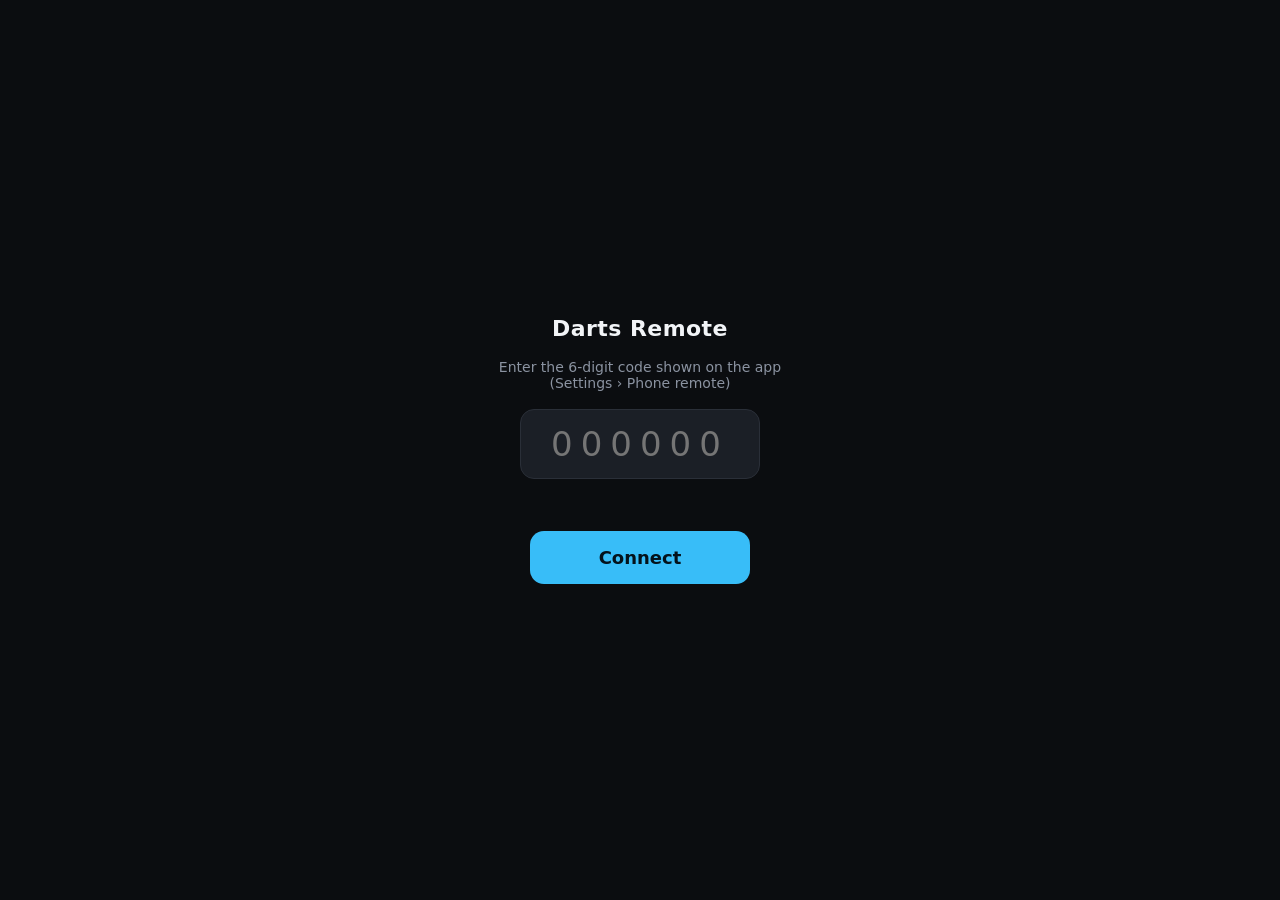
==== docs/en.html @ 5ddb706e "Publish phone page: a seat can be taken over the relay, and bots are not seats" ====
<!doctype html>
<html lang="en">
<head>
<meta charset="utf-8">
<meta name="viewport" content="width=device-width, initial-scale=1, maximum-scale=1, user-scalable=no, viewport-fit=cover">
<meta name="theme-color" content="#0b0d10">
<meta name="apple-mobile-web-app-capable" content="yes">
<meta name="apple-mobile-web-app-status-bar-style" content="black-translucent">
<link rel="manifest" href="manifest.webmanifest">
<title>Darts Remote</title>
<style>
  :root { --bg:#0b0d10; --panel:#14171c; --panel2:#1b1f26; --line:#2a2f38; --txt:#f2f4f7; --dim:#8b93a1; --green:#22c55e; --gold:#eab308; --red:#ef4444; --accent:#38bdf8; }
  * { box-sizing:border-box; -webkit-tap-highlight-color:transparent; }
  html,body { margin:0; height:100%; background:var(--bg); color:var(--txt); font-family:system-ui,-apple-system,Segoe UI,Roboto,sans-serif; overscroll-behavior:none; }
  body { display:flex; flex-direction:column; padding:env(safe-area-inset-top) env(safe-area-inset-right) 0 env(safe-area-inset-left); height:100vh; }
  button { font-family:inherit; color:var(--txt); border:none; cursor:pointer; }
  .hidden { display:none !important; }
  input, textarea { font-family:inherit; }

  /* Pairing gate */
  #pair { flex:1; display:flex; flex-direction:column; align-items:center; justify-content:center; gap:18px; padding:24px; }
  #pair h1 { font-size:22px; margin:0; letter-spacing:.02em; }
  #pair p { color:var(--dim); margin:0; text-align:center; font-size:14px; }
  #code { width:240px; text-align:center; font-size:34px; letter-spacing:8px; padding:14px 0; border-radius:14px; background:var(--panel2); border:1px solid var(--line); color:var(--txt); }
  #pairBtn { width:220px; padding:16px; border-radius:14px; background:var(--accent); color:#04121b; font-size:18px; font-weight:700; }
  #pairErr { color:var(--red); font-size:13px; min-height:16px; }

  /* App shell */
  #app { flex:1; display:flex; flex-direction:column; min-height:0; }
  #status { display:flex; align-items:center; gap:8px; font-size:11px; color:var(--dim); text-transform:uppercase; letter-spacing:.14em; padding:8px 14px; border-bottom:1px solid var(--line); }
  /* #200: quick full-screen toggle (hides the phone browser's chrome). Works where the
     browser allows Fullscreen API — Android Chrome does; on iOS Safari it no-ops, and the
     "Add to Home screen" PWA install (manifest already standalone) is the full-screen route. */
  #fsBtn { background:transparent; border:none; color:var(--dim); font-size:17px; line-height:1; padding:2px 6px; border-radius:6px; cursor:pointer; }
  #fsBtn:active { background:var(--panel2); }
  /* Somebody else changed the set-up. Sits under the status bar, out of the way of the
     pad, and takes itself down — nothing here is worth a tap to dismiss. */
  #notice { margin:0 14px 8px; padding:9px 12px; border-radius:11px; background:var(--panel2);
            border:1px solid var(--line); color:var(--gold); font-size:13px; font-weight:600;
            opacity:0; transition:opacity .18s; pointer-events:none; }
  #notice.on { opacity:1; }
  #dot { width:8px; height:8px; border-radius:50%; background:var(--red); flex:0 0 auto; }
  #dot.on { background:var(--green); }
  #views { flex:1; min-height:0; position:relative; }
  .view { position:absolute; inset:0; display:none; flex-direction:column; overflow-y:auto; -webkit-overflow-scrolling:touch; }
  .view.on { display:flex; }

  /* Score view */
  #board { padding:10px 14px 6px; }
  .who { display:flex; align-items:baseline; justify-content:space-between; gap:10px; }
  .who .name { font-size:24px; font-weight:800; }
  .who .score { font-size:34px; font-weight:800; color:var(--gold); font-variant-numeric:tabular-nums; }
  #darts { display:flex; gap:6px; margin-top:8px; min-height:30px; }
  .chip { flex:1; text-align:center; padding:5px 0; border-radius:9px; background:var(--panel2); border:1px solid var(--line); font-size:14px; font-weight:700; color:var(--dim); }
  .chip.filled { color:var(--txt); border-color:var(--accent); }
  #others { display:flex; flex-wrap:wrap; gap:6px; margin-top:8px; }
  .other { font-size:12px; color:var(--dim); background:var(--panel2); border:1px solid var(--line); border-radius:8px; padding:3px 8px; }
  /* THUMB ZONE. Measured at 375x812 with a game running: the pad had 628px of
     room, used 38-492, and left ~270px of the bottom of the screen empty — the
     exact part a thumb rests on. Every dart meant reaching UP into the top
     third. justify-content:flex-end drops the whole pad onto the bottom edge.

     The three rows are then ordered by how often each is pressed in a visit,
     nearest the thumb last: numbers 3x, multiplier 1-2x, undo/miss/bull rarely.
     The multiplier stays ABOVE the numbers deliberately — it is modal and
     resets after every dart, so it has to be visible before you act on it, and
     giving it the best reach would have cost the control pressed three times
     as often. Done with the CSS order property rather than by moving the markup,
     so the DOM order screen readers and the existing tests rely on is untouched.
     (No backticks in this comment — the whole page is a template literal.) */
  #pad { flex:1; display:flex; flex-direction:column; gap:8px; padding:10px 12px 12px; min-height:0; justify-content:flex-end; }
  /* Seated, but not this phone's turn: the server rejects these taps, so do not invite them. An
     unseated phone is never dimmed — it is the shared wall pad. (AUDIT-V22 #3) */
  #pad.notmine { opacity:.35; pointer-events:none; }
  #mult { display:grid; grid-template-columns:repeat(3,1fr); gap:8px; order:2; }
  #mult button { padding:14px 0; border-radius:12px; background:var(--panel2); border:1px solid var(--line); font-size:15px; font-weight:800; letter-spacing:.05em; }
  /* #175: match the in-app dartpad — double = red, treble = green, single = neutral */
  #mult button.sel { color:#0b0d10; }
  #mult button[data-m="1"].sel { background:var(--panel2); color:var(--txt); border-color:var(--dim); }
  #mult button[data-m="2"].sel { background:var(--red); border-color:var(--red); }
  #mult button[data-m="3"].sel { background:var(--green); border-color:var(--green); }
  /* #185 + #201: the grid used to be flex:1, so it stretched to fill the phone. The keys
     first grew huge (#171's percentage never held), then — once the height was capped —
     sat far apart with big gaps (#185's leftover space). Fix both at the root: fixed 52px
     rows packed to the TOP, so the buttons are a comfortable tap size AND sit close
     together, with no stretching and nothing to scroll. */
  #nums { display:grid; grid-template-columns:repeat(5,1fr); grid-auto-rows:52px; gap:7px; align-content:end; order:3; }
  #nums button { border-radius:12px; background:var(--panel); border:1px solid var(--line); font-size:20px; font-weight:700; height:100%; }
  #nums[data-mult="2"] button { border-color:var(--red); }   /* #175: number outlines recolour to the active multiplier */
  #nums[data-mult="3"] button { border-color:var(--green); }
  #nums button:active { background:var(--panel2); }
  #extra { display:grid; grid-template-columns:repeat(3,1fr); gap:8px; order:1; }
  #extra button { padding:16px 0; border-radius:12px; font-size:16px; font-weight:800; }
  #bull { background:var(--panel); border:1px solid var(--line); }
  #miss { background:var(--panel); border:1px solid var(--line); color:var(--dim); }
  #undo { background:#3a2020; border:1px solid var(--red); color:#fca5a5; }
  /* camera-board control — secondary to scoring, so muted + smaller, under the pad */
  #boardctl { border-top:1px solid var(--line); margin-top:2px; padding-top:10px; }
  #boardctl-title { color:var(--dim); font-size:10px; text-transform:uppercase; letter-spacing:.14em; margin-bottom:6px; text-align:center; }
  #boardctl-row { display:grid; grid-template-columns:repeat(2,1fr); gap:6px; }
  #boardctl .bctl { padding:12px 0; border-radius:10px; background:var(--panel2); border:1px solid var(--line); color:var(--txt); font-size:13px; font-weight:700; text-transform:uppercase; letter-spacing:.03em; }
  #boardctl .bctl:active { background:var(--panel); }
  #boardctl .bctl.busy { opacity:.45; }

  /* Generic content padding for the non-score views */
  .pad { padding:14px; }
  .sec { font-size:11px; font-weight:700; text-transform:uppercase; letter-spacing:.14em; color:var(--dim); padding:16px 14px 6px; }
  .hint { color:var(--dim); font-size:12px; padding:0 14px 4px; }

  /* Menu */
  .menu-list { padding:14px; display:flex; flex-direction:column; gap:10px; }
  .menu-list button { display:flex; align-items:center; gap:12px; padding:16px; border-radius:14px; background:var(--panel2); border:1px solid var(--line); font-size:17px; font-weight:600; text-align:left; }
  .menu-list button .ic { font-size:20px; width:24px; text-align:center; }
  .menu-list button.on { border-color:var(--accent); color:var(--accent); }

  /* Chips (modes, profiles) */
  .chips { display:flex; flex-wrap:wrap; gap:6px; padding:0 14px; }
  .chipb { padding:9px 12px; border-radius:10px; background:var(--panel2); border:1px solid var(--line); font-size:13px; font-weight:600; }
  .chipb.on { background:var(--accent); color:#04121b; border-color:var(--accent); }

  /* Lineup */
  .lu { padding:6px 14px 0; display:flex; flex-direction:column; gap:6px; }
  .lu-row { display:flex; align-items:center; justify-content:space-between; gap:10px; padding:12px 14px; border-radius:12px; background:var(--panel2); border:1px solid var(--line); }
  /* A seat somebody else holds: visibly unavailable, but still tappable so the
     tap can explain itself rather than doing nothing. */
  .chipb.busy { opacity:.45; }
  .chipb.mine { border-color:var(--green); color:var(--green); }
  .st-row { display:flex; align-items:center; gap:10px; padding:10px 14px; border-radius:12px; background:var(--panel2); border:1px solid var(--line); margin-bottom:6px; }
  .st-row .nm { flex:1; min-width:0; overflow:hidden; text-overflow:ellipsis; white-space:nowrap; font-weight:600; }
  .st-row .nu { font-variant-numeric:tabular-nums; font-weight:800; }
  .st-row .lb { color:var(--dim); font-size:11px; text-transform:uppercase; letter-spacing:.06em; }
  .st-row.on { border-color:var(--green); }
  #seat-msg { color:var(--gold); font-size:12px; padding:2px 14px 0; min-height:16px; }
  #su-msg { color:var(--gold); font-size:12px; padding:2px 14px 4px; min-height:16px; }
  #player-login input, #board-setup input { display:block; width:calc(100% - 28px); margin:8px 14px 0; padding:12px; border-radius:10px; background:var(--panel2); border:1px solid var(--line); color:var(--txt); font-size:15px; }
  .lu-row.empty { color:var(--dim); border-style:dashed; }
  .lu-row .x { width:30px; height:30px; border-radius:8px; background:#3a2020; border:1px solid var(--red); color:#fca5a5; font-size:16px; font-weight:800; flex:0 0 auto; }
  .lu-name { font-weight:700; font-size:15px; }
  .addrow { display:flex; gap:8px; padding:8px 14px 0; }
  .addrow input { flex:1; padding:12px; border-radius:12px; background:var(--panel2); border:1px solid var(--line); color:var(--txt); font-size:15px; }
  .addrow button { padding:0 18px; border-radius:12px; background:var(--accent); color:#04121b; font-size:15px; font-weight:800; }
  .bigbtn { margin:14px; padding:18px; border-radius:14px; background:var(--green); color:#03130a; font-size:18px; font-weight:800; }
  .bigbtn:disabled { background:var(--panel2); color:var(--dim); }

  /* Settings */
  .srow { display:flex; align-items:center; justify-content:space-between; gap:12px; padding:12px 14px; }
  .srow.col { flex-direction:column; align-items:stretch; gap:8px; }
  .srow .lab { font-size:15px; font-weight:600; }
  .srow .val { color:var(--dim); font-size:13px; font-variant-numeric:tabular-nums; }
  .tog { width:50px; height:30px; border-radius:999px; background:var(--panel2); border:1px solid var(--line); position:relative; flex:0 0 auto; }
  .tog::after { content:""; position:absolute; top:3px; left:3px; width:22px; height:22px; border-radius:50%; background:var(--dim); transition:.15s; }
  .tog.on { background:var(--green); border-color:var(--green); }
  .tog.on::after { left:24px; background:#fff; }
  input[type=range] { width:100%; accent-color:var(--accent); }
  .seg { display:flex; flex-wrap:wrap; gap:6px; }
  .seg button { flex:1; min-width:64px; padding:11px 8px; border-radius:10px; background:var(--panel2); border:1px solid var(--line); font-size:13px; font-weight:600; }
  .seg button.on { background:var(--accent); color:#04121b; border-color:var(--accent); }

  /* Suggest */
  #sugText { width:calc(100% - 28px); margin:0 14px; min-height:120px; padding:12px; border-radius:12px; background:var(--panel2); border:1px solid var(--line); color:var(--txt); font-size:15px; resize:vertical; }
  /* #199: a clear, unmistakable confirmation on the phone that the suggestion was saved
     — a green toast that pops in, instead of the small line it used to be. */
  #sugMsg { margin:10px 14px 0; font-size:15px; font-weight:700; color:#04121b; background:var(--green); border-radius:12px; display:flex; align-items:center; justify-content:center; gap:8px; text-align:center; max-height:0; opacity:0; padding:0 14px; overflow:hidden; transition:max-height .2s ease, opacity .2s ease, padding .2s ease; }
  #sugMsg.show { max-height:80px; opacity:1; padding:13px 14px; }

  /* Tab bar */
  #tabs { display:flex; border-top:1px solid var(--line); background:var(--panel); padding-bottom:env(safe-area-inset-bottom); flex:0 0 auto; }
  #tabs button { flex:1; display:flex; flex-direction:column; align-items:center; gap:2px; padding:8px 0 7px; font-size:10px; font-weight:600; color:var(--dim); background:transparent; }
  #tabs button .ic { font-size:20px; line-height:1; }
  #tabs button.on { color:var(--accent); }
  #tabs .badge { position:absolute; }

  #flash { position:fixed; inset:0; pointer-events:none; opacity:0; background:var(--accent); transition:opacity .12s; z-index:50; }
  #flash.show { opacity:.16; }
</style>
<script>window.RELAY_CONFIG = {"url":"https://nwjuflsfxufutiuqppyp.supabase.co","anonKey":"sb_publishable_LxbUZmvkQSJxsMMjjlZKVg_EK7fiY3Z"};</script>
<script>"use strict";

/**
 * The Realtime wire format, in one place.
 *
 * Supabase Realtime speaks Phoenix channels: a WebSocket carrying JSON frames
 * with a topic, an event, a payload and a ref. There is no SDK here on purpose —
 * @supabase/supabase-js would pull a dependency tree into the main process to
 * save perhaps sixty lines — but that decision only stays cheap if exactly one
 * piece of code knows the format.
 *
 * BOTH ENDS USE THIS FILE. The board (relayClient.js) requires it; the phone page
 * has it inlined verbatim at export time (scripts/build-remote-page.mjs). They are
 * the two halves of one conversation, and a board that joins "realtime:<token>"
 * while the phone subscribes to "<token>" is a pairing that fails with both sides
 * looking healthy — no error, no traffic, nothing to read. Sharing the source
 * makes that particular silence impossible.
 *
 * Pure by design: no sockets, no timers, no I/O. Everything here is a value in
 * and a value out, so the frames can be asserted directly rather than inferred
 * from what a fake socket happened to receive.
 */

/** The channel a board and its phones meet on. The join token IS the name. */
function sharedTopic(token) {
  return "realtime:" + token;
}

/**
 * The channel for messages meant for ONE phone — its seat, its admin flag.
 *
 * Named by that phone's own sid, which is 128 bits and never broadcast, so no
 * other phone can guess it. Same model as the join token: the name is the secret.
 */
function privateTopic(token, sid) {
  return sharedTopic(token) + ":" + sid;
}

/**
 * The socket URL.
 *
 * http -> ws is a substitution rather than a URL rewrite so that https becomes
 * wss without a second branch. The key is a query parameter because that is where
 * Realtime looks for it; it is the PUBLISHABLE key, which is safe in a URL, and
 * the secret/admin key must never be anywhere near this.
 */
function socketUrl(url, anonKey) {
  return String(url).replace(/^http/, "ws").replace(/\/+$/, "") +
    "/realtime/v1/websocket?apikey=" + encodeURIComponent(anonKey) + "&vsn=1.0.0";
}

/** The REST endpoint for a SECURITY DEFINER function (send_command, fetch_commands). */
function rpcUrl(url, fn) {
  return String(url).replace(/\/+$/, "") + "/rest/v1/rpc/" + fn;
}

function joinFrame(topic, ref) {
  // self:false — our own broadcasts must not echo back and be read as somebody
  // else's traffic. ack:false because nothing here waits on a per-message receipt;
  // the join reply is the only acknowledgement that matters.
  return { topic, event: "phx_join", payload: { config: { broadcast: { self: false, ack: false } } }, ref };
}

function leaveFrame(topic, ref) {
  return { topic, event: "phx_leave", payload: {}, ref };
}

/**
 * Keepalive.
 *
 * On the "phoenix" topic, NOT the channel: it works before a join and survives a
 * channel error, so a socket that is open but carrying nothing is still detected.
 * Realtime drops an idle socket at around sixty seconds.
 */
function heartbeatFrame(ref) {
  return { topic: "phoenix", event: "heartbeat", payload: {}, ref };
}

function broadcastFrame(topic, event, payload, ref) {
  return { topic, event: "broadcast", payload: { type: "broadcast", event: String(event), payload }, ref };
}

/**
 * Read an incoming frame into something a caller can switch on, or null if it is
 * not JSON at all.
 *
 * Returns { topic, kind, event, payload }, where kind is one of:
 *   "joined"    the server accepted a phx_join on this topic
 *   "broadcast" a message from the other end
 *   "other"     anything else (presence, heartbeat replies, errors)
 *
 * Deliberately does not throw: a malformed frame must not kill a socket, or the
 * board goes silent mid-leg with no way for anyone in the room to tell.
 */
function parseFrame(raw) {
  let m;
  try { m = JSON.parse(typeof raw === "string" ? raw : (raw && raw.data)); }
  catch { return null; }
  if (!m || typeof m !== "object") return null;
  const topic = m.topic || "";
  if (m.event === "phx_reply") {
    const ok = !!(m.payload && m.payload.status === "ok");
    return { topic, kind: ok ? "joined" : "other", event: "phx_reply", payload: m.payload };
  }
  if (m.event === "broadcast" && m.payload) {
    return { topic, kind: "broadcast", event: m.payload.event || "", payload: m.payload.payload };
  }
  return { topic, kind: "other", event: m.event || "", payload: m.payload };
}

/**
 * Does this payload contain a session token anywhere in it?
 *
 * Anything on the shared channel reaches every phone holding the join token, and
 * a leaked sid is a phone able to come back as somebody else. Checked rather than
 * trusted, because the way it would actually happen is a future caller passing a
 * richer object to a function whose name gives no warning.
 */
function carriesSid(v, depth) {
  depth = depth || 0;
  if (!v || typeof v !== "object" || depth > 6) return false;
  if (Array.isArray(v)) return v.some(function (x) { return carriesSid(x, depth + 1); });
  for (const k of Object.keys(v)) {
    if (k === "sid" || k === "sids") return true;
    if (carriesSid(v[k], depth + 1)) return true;
  }
  return false;
}

const RELAY_PROTOCOL = {
  sharedTopic, privateTopic, socketUrl, rpcUrl,
  joinFrame, leaveFrame, heartbeatFrame, broadcastFrame,
  parseFrame, carriesSid,
};

// Works required from the main process, and works inlined into the phone page as
// a plain script — the page has no module loader and must not need one.
if (typeof module !== "undefined" && module.exports) module.exports = RELAY_PROTOCOL;
else if (typeof globalThis !== "undefined") globalThis.RELAY_PROTOCOL = RELAY_PROTOCOL;
</script>
<script>"use strict";

/**
 * The PHONE's half of the relay. Inlined into the exported controller page.
 *
 * Mirrors relayClient.js, and deliberately reads the wire format from the same
 * relayProtocol.js rather than reimplementing it: a phone subscribing to a topic
 * the board never joins is a pairing that fails with both ends looking healthy.
 *
 * The asymmetry, from this side:
 *
 *   board -> me      BROADCAST on the shared channel (state, seats). Everything
 *                    here reaches every phone holding the join token, so it is
 *                    only ever what all of them may see.
 *
 *   board -> me only BROADCAST on a channel named by MY sid — my seat, whether my
 *                    session is admin. 128 bits, never broadcast anywhere, so no
 *                    other phone can guess the name.
 *
 *   me -> board      send_command, an RPC no client can read back (0011). Then a
 *                    contentless POKE on the shared channel so the board drains
 *                    immediately instead of waiting for a poll. The poke says only
 *                    that something is waiting — never what, never from whom.
 *
 * MY SID IS MINE. The LAN server issues one over SSE; here the phone mints its
 * own and keeps it in localStorage. That is not a downgrade — entropy is what
 * makes a sid unguessable, not who generated it — and it removes the only reason
 * a sid would ever have to travel board-to-phone, where broadcast would have
 * shown it to the whole pub.
 */

const P = (typeof require === "function")
  ? require("./relayProtocol.js")
  : (typeof globalThis !== "undefined" ? globalThis.RELAY_PROTOCOL : null);

const HEARTBEAT_MS = 25000;
const RECONNECT_MIN_MS = 1000;
const RECONNECT_MAX_MS = 30000;

// A join that is never acknowledged has to be given up on. The board has always
// had this; the phone did not. (AUDIT-RELAY 2nd pass)
const JOIN_TIMEOUT_MS = 10000;

// How long without hearing from the BOARD before this phone stops claiming to be
// connected. Two of the board's ping intervals plus slack: one missed ping is a
// dropped frame, two is a board that has gone. (AUDIT-RELAY #2/#12)
const BOARD_STALE_MS = 60000;
const STALE_CHECK_MS = 5000;

// What each channel is allowed to say. Enumerated rather than inferred, because
// the whole point is that an event's meaning depends on where it came from.
//
// "poke" is deliberately in NEITHER: pokes are addressed to the board, and a
// phone acting on one is a phone answering another phone's traffic.
// "notice" is SHARED on purpose: it is the room being told what somebody did — who
// picked the mode, who added a bot — and it carries a NAME rather than a sid, which is
// the same rule _seats() states at length on the board side.
const SHARED_EVENTS = new Set(["state", "seats", "ping", "notice"]);
// "signin" is the answer to a sign-in sent over the relay. It MUST be private: it
// carries the address Supabase returned and whether that account owns the board, and
// the shared channel reaches every phone holding the join token.
//
// It was missing here for a day. The board published it, this dropped it, and the
// phone sat on "Checking…" while the board had in fact signed the player in — the
// tabs unlocked, because "session" was allowed and "signin" was not. Found by a phone
// on mobile data; the tests could not see it because each side was checked against its
// own idea of the protocol. test/relay-event-names.test.js now checks them against
// EACH OTHER.
// seated: the answer to a seat claim. Named here or the phone drops it on the floor —
// which is exactly what happened to "signin" when it was published but not allowed.
const PRIVATE_EVENTS = new Set(["session", "cmderr", "signin", "seated"]);

/**
 * A fresh session id: 128 bits of CSPRNG, hex.
 *
 * Not the join token's alphabet — this is never read aloud or typed, only stored
 * and compared, so hex keeps it boring. crypto.getRandomValues is present on every
 * browser that can run this page; there is deliberately NO Math.random fallback,
 * because a guessable sid is a phone that can be impersonated and silently
 * degrading to that would be worse than failing here.
 */
function mintSid(cryptoImpl) {
  const c = cryptoImpl || (typeof crypto !== "undefined" ? crypto : null);
  if (!c || typeof c.getRandomValues !== "function") throw new Error("no CSPRNG available");
  const b = new Uint8Array(16);
  c.getRandomValues(b);
  let out = "";
  for (let i = 0; i < b.length; i++) out += b[i].toString(16).padStart(2, "0");
  return out;
}

/**
 * @param {object} cfg
 * @param {string} cfg.url      Supabase project URL.
 * @param {string} cfg.anonKey  The publishable key. Baked into the page, which is
 *   why it must be the publishable one and nothing else.
 * @param {string} cfg.token    Join token from the QR — names the shared channel.
 * @param {string} cfg.sid      This phone's session id (mintSid, then persisted).
 * @param {(name:string, data:any)=>void} cfg.onEvent  "state" | "seats" | "session".
 * @param {(s:object)=>void} [cfg.onStatus]
 */
function createRelayPhone(cfg) {
  const { url, anonKey, token, sid, onEvent } = cfg || {};
  if (!P) throw new Error("relay protocol not loaded");
  if (!url || !anonKey || !token || !sid) throw new Error("relay phone needs url, anonKey, token and sid");
  if (typeof onEvent !== "function") throw new Error("relay phone needs an onEvent handler");

  const WS = cfg.WebSocketImpl || (typeof WebSocket !== "undefined" ? WebSocket : null);
  if (!WS) throw new Error("no WebSocket implementation available");
  const doFetch = cfg.fetchImpl || ((...a) => fetch(...a));
  const onStatus = cfg.onStatus || (() => {});
  const setT = cfg.setTimeoutImpl || setTimeout;
  const clearT = cfg.clearTimeoutImpl || clearTimeout;

  const shared = P.sharedTopic(token);
  const mine = P.privateTopic(token, sid);

  let ws = null, ref = 0, joined = false, closed = false, attempt = 0;
  let hbTimer = null, rcTimer = null, staleTimer = null, joinTimer = null;
  const now = cfg.nowImpl || (() => Date.now());
  let lastBoardAt = 0;   // when the board last said anything
  let boardStale = false;

  const nextRef = () => String(++ref);
  const send = (o) => { try { ws && ws.send(JSON.stringify(o)); } catch { /* the heartbeat will notice */ } };
  // `live` is the honest answer to "can this phone reach the board", which is NOT
  // the same as "is my socket up" — the socket is to Supabase, and it stays up
  // when the board is switched off.
  const status = (state, extra) => onStatus({ state, joined, live: joined && !boardStale, ...(extra || {}) });

  /** The board said something. Anything at all counts, including a bare ping. */
  function heardFromBoard() {
    lastBoardAt = now();
    if (boardStale) { boardStale = false; status("joined"); }
  }

  function watchBoard() {
    staleTimer = setT(watchBoard, STALE_CHECK_MS);
    if (!joined || boardStale || !lastBoardAt) return;
    if (now() - lastBoardAt < BOARD_STALE_MS) return;
    // Joined to the rendezvous, hearing nothing from the board. Say so rather
    // than keep showing a green dot over a dead pub PC. (AUDIT-RELAY #2/#12)
    boardStale = true;
    status("board-gone", { sinceMs: now() - lastBoardAt });
  }

  function heartbeat() {
    send(P.heartbeatFrame(nextRef()));
    hbTimer = setT(heartbeat, HEARTBEAT_MS);
  }

  function scheduleReconnect() {
    if (closed || rcTimer) return;
    // A phone in a pocket loses signal constantly. Backoff keeps a bad cell from
    // hammering the rendezvous, capped so coming back is never slower than 30s.
    const wait = Math.min(RECONNECT_MIN_MS * Math.pow(2, attempt), RECONNECT_MAX_MS);
    attempt++;
    status("reconnecting", { inMs: wait, attempt });
    rcTimer = setT(() => { rcTimer = null; open(); }, wait);
  }

  function open() {
    if (closed) return;
    joined = false;
    status("connecting");
    try { ws = new WS(P.socketUrl(url, anonKey)); }
    catch (e) { status("error", { error: String((e && e.message) || e) }); scheduleReconnect(); return; }

    ws.onopen = () => {
      send(P.joinFrame(shared, nextRef()));
      send(P.joinFrame(mine, nextRef()));  // my seat and admin flag arrive here
      heartbeat();
      if (!staleTimer) watchBoard();
      // A socket that opens but never JOINS is the worst of both: it looks
      // connected and carries nothing, and nothing else here can notice.
      // (AUDIT-RELAY 2nd pass)
      //
      // The board has had this guard all along (relayClient JOIN_TIMEOUT_MS); the
      // phone did not. A refused join comes back as a phx_reply with status other
      // than "ok", which relayProtocol files under kind "other" and the handler
      // below drops. The board-gone watchdog cannot cover it either — that is
      // gated on `joined`, which never became true. And the keepalive actively
      // holds the socket open, so ws.onclose never fires and nothing ever retries.
      // The result was a phone stuck on "Reconnecting" until the app was
      // force-quit, which on an installed PWA means no address bar to reload from.
      if (joinTimer) clearT(joinTimer);
      joinTimer = setT(function () {
        joinTimer = null;
        if (joined) return;
        status("error", { error: "join timed out" });
        try { ws.close(); } catch (e) { /* already gone */ }  // onclose schedules the retry
      }, JOIN_TIMEOUT_MS);
    };

    ws.onmessage = (ev) => {
      const m = P.parseFrame(ev);
      if (!m) return;

      if (m.kind === "joined") {
        // The SHARED channel is the one that means "connected" — the private one
        // carries only occasional replies, so a phone could sit joined to it alone
        // and never learn the game had started.
        if (m.topic === shared && !joined) {
          joined = true; attempt = 0;
          // Start the clock HERE rather than treating the join as contact: the
          // join is Supabase answering, not the board. Without this a phone that
          // joins while the board is already off would never go stale, because
          // lastBoardAt would stay 0.
          lastBoardAt = now(); boardStale = false;
          if (joinTimer) { clearT(joinTimer); joinTimer = null; }
          status("joined");
        }
        return;
      }

      if (m.kind !== "broadcast") return;

      // WHICH CHANNEL an event arrived on decides whether it may be believed.
      // (AUDIT-RELAY #6)
      //
      // The shared channel is not just readable by every phone holding the join
      // token — it is WRITABLE by them. Unioning the two topics meant a punter
      // with devtools could publish one `session` frame there and set every other
      // phone's sid and admin flag: their commands would then queue under HIS sid,
      // so the board's private replies for them would go to a channel he is joined
      // to and they are not, and their own would fall permanently silent.
      //
      // Per-phone state is therefore accepted ONLY from the private channel, whose
      // name is this phone's own sid and which no other phone can guess.
      //
      // Not a complete fix, and saying so: a token holder can still publish a
      // fabricated `state` on the shared channel, because it is open by
      // construction. Closing that needs Realtime authorization on
      // realtime.messages, which is a schema change. What this does remove is the
      // ability to take over another phone's identity, which is the part that
      // outlives the session.
      if (m.topic === shared) {
        if (!SHARED_EVENTS.has(m.event)) return;
        heardFromBoard();
        // A ping carries nothing and exists only to be heard.
        if (m.event !== "ping") onEvent(m.event, m.payload);
        return;
      }
      if (m.topic === mine && PRIVATE_EVENTS.has(m.event)) { heardFromBoard(); onEvent(m.event, m.payload); }
    };

    ws.onerror = () => status("error", { error: "socket error" });
    ws.onclose = () => {
      if (hbTimer) { clearT(hbTimer); hbTimer = null; }
      if (joinTimer) { clearT(joinTimer); joinTimer = null; }
      joined = false;
      boardStale = false; lastBoardAt = 0;
      status("closed");
      scheduleReconnect();
    };
  }

  return {
    sid,
    connect() { closed = false; attempt = 0; open(); },
    isJoined: () => joined,

    /**
     * Send one command to the board.
     *
     * The insert is what carries it; the poke only tells the board to look. So the
     * poke is best-effort and failing to send it is NOT an error — the command is
     * already queued, and the board drains on its next poke or reconnect either
     * way. Reporting a failure here would make a phone re-tap a dart that landed.
     */
    async send(cmd) {
      let res;
      try {
        res = await doFetch(P.rpcUrl(url, "send_command"), {
          method: "POST",
          headers: { "Content-Type": "application/json", apikey: anonKey, Authorization: "Bearer " + anonKey },
          body: JSON.stringify({ p_token: token, p_sid: sid, p_cmd: cmd }),
        });
      } catch (e) {
        return { ok: false, reason: "offline" };
      }
      if (!res || !res.ok) return { ok: false, reason: "rejected", status: res && res.status };
      send(P.broadcastFrame(shared, "poke", null, nextRef()));
      return { ok: true };
    },

    close() {
      closed = true;
      if (hbTimer) { clearT(hbTimer); hbTimer = null; }
      if (rcTimer) { clearT(rcTimer); rcTimer = null; }
      if (staleTimer) { clearT(staleTimer); staleTimer = null; }
      if (joinTimer) { clearT(joinTimer); joinTimer = null; }
      try { ws && ws.close(); } catch { /* already gone */ }
      ws = null; joined = false;
    },
  };
}

const RELAY_PHONE = { createRelayPhone, mintSid, HEARTBEAT_MS, RECONNECT_MIN_MS, RECONNECT_MAX_MS, BOARD_STALE_MS, STALE_CHECK_MS, JOIN_TIMEOUT_MS };

if (typeof module !== "undefined" && module.exports) module.exports = RELAY_PHONE;
else if (typeof globalThis !== "undefined") globalThis.RELAY_PHONE = RELAY_PHONE;
</script>
</head>
<body>
  <div id="flash"></div>

  <section id="pair">
    <h1 data-t="remote.title">Darts Remote</h1>
    <p><span data-t="remote.pairHint">Enter the 6-digit code shown on the app</span><br><span data-t="remote.pairWhere">(Settings › Phone remote)</span></p>
    <input id="code" inputmode="numeric" maxlength="6" pattern="[0-9]*" placeholder="000000" autocomplete="off">
    <div id="pairErr"></div>
    <button id="pairBtn" data-t="remote.connect">Connect</button>
  </section>

  <main id="app" class="hidden">
    <div id="status"><span id="dot"></span><span id="conn" data-t="remote.connecting">Connecting…</span><span id="here" style="margin-left:auto"></span><button id="fsBtn" title="Full screen" aria-label="Full screen">⛶</button></div>
    <div id="notice"></div>
    <div id="views">
      <!-- SCORE -->
      <section id="view-game" class="view on">
        <div id="board">
          <div class="who"><span class="name" id="curName">—</span><span class="score" id="curScore"></span></div>
          <div id="darts"></div>
          <div id="others"></div>
        </div>
        <div id="pad">
          <div id="mult">
            <button data-m="1" class="sel" data-t="remote.single">SINGLE</button>
            <button data-m="2" data-t="remote.double">DOUBLE</button>
            <button data-m="3" data-t="remote.treble">TREBLE</button>
          </div>
          <div id="nums"></div>
          <div id="extra">
            <button id="bull" data-t="remote.bull">BULL</button>
            <button id="miss" data-t="remote.miss">MISS</button>
            <button id="undo" data-t="remote.undo">UNDO</button>
          </div>
        </div>
        <!-- camera-board control (only shown when camera scoring is on) -->
        <div id="boardctl" class="hidden">
          <div id="boardctl-title" data-t="remote.board.title">Camera board</div>
          <div id="boardctl-row">
            <button class="bctl" data-ba="calibrate" data-t="remote.board.calibrate">Calibrate</button>
            <button class="bctl" data-ba="reset" data-t="remote.board.reset">Reset</button>
            <button class="bctl" data-ba="start" data-t="remote.board.start">Start</button>
            <button class="bctl" data-ba="stop" data-t="remote.board.stop">Stop</button>
          </div>
        </div>

        <!-- Set-up lives in GAME, and swaps with the pad rather than sitting under
             it: before a game the pad scores nothing, and during one the lineup is
             settled. Only ever one of the two is on screen. -->
        <div id="setup">
        <div class="sec" data-t="remote.game">Game</div>
        <div class="chips" id="pl-modes"></div>
        <div class="sec" data-t="remote.lineup">Line-up</div>
        <div class="lu" id="pl-lineup"></div>
        <div class="addrow">
          <input id="pl-name" data-tph="remote.addByName" placeholder="Add player by name" autocomplete="off">
          <button id="pl-add" data-t="remote.add">Add</button>
        </div>
        <!-- GATED: the venue roster. Every saved player at this pub, by name —
             which is other people's data on a phone the venue does not own, so it
             waits until you have said which player you are. Adding by NAME above
             stays open, so a game can still be set up by someone anonymous. -->
        <div id="saved-players" class="hidden">
        <div class="sec" data-t="remote.addSaved">Add a saved player</div>
        <div class="chips" id="pl-profiles"></div>
        </div>
        <div class="sec" data-t="remote.addBot">Add a bot</div>
        <div class="chips" id="pl-bots"></div>
        <button class="bigbtn" id="pl-start">Start game</button>
        </div>

        <!-- The nav moved to the SETTINGS tab with the rest of the venue controls. -->
      </section>

      <!-- PLAYER -->
      <section id="view-player" class="view">
        <!-- First run. A brand-new board has no owner, so the phone that scans it
             sets one — naming the owner and choosing the PIN that will guard the
             venue controls from then on. Replaces the seat list until done. -->
        <div id="board-setup" class="hidden">
          <div class="sec" data-t="remote.setup.title">Set up this board</div>
          <div class="hint" data-t="remote.setup.sub">This board is new. Create the owner account — you will sign in with it to change anything venue-wide.</div>
          <input id="su-name" maxlength="40" autocomplete="off" data-tph="remote.setup.name" placeholder="Your name">
          <input id="su-email" type="email" inputmode="email" maxlength="254" autocomplete="off" autocapitalize="off" spellcheck="false" data-tph="remote.setup.email" placeholder="Your email">
          <input id="su-pass" type="password" maxlength="200" autocomplete="new-password" data-tph="remote.setup.pass" placeholder="Choose a password">
          <input id="su-pass2" type="password" maxlength="200" autocomplete="new-password" data-tph="remote.setup.pass2" placeholder="Repeat the password">
          <div id="su-msg"></div>
          <button class="bigbtn" id="su-go" data-t="remote.setup.go">Set up the board</button>
        </div>

        <!-- Setting a board up happens once, and until now it said nothing: the form
             vanished, the seat list appeared, and the owner was left looking at a list
             of names asking which one they were. Every smaller action on this page
             already toasts (a saved suggestion says so); the one that decides who owns
             the venue did not. Sibling of board-setup, because that card is hidden the
             moment the claim lands. -->
        <div id="setup-done" class="hidden">
          <div class="sec" data-t="remote.setup.doneTitle">This board is yours ✓</div>
          <div id="sd-who"></div>
          <div class="hint" data-t="remote.setup.doneBody">You are the owner. Sign in with this email on any phone to change venue settings.</div>
          <button class="bigbtn" id="sd-go" data-t="remote.setup.doneGo">Start playing</button>
        </div>

        <div id="player-body">
        <!-- Signing in is how you get into a line-up now. Picking a name off a list
             was fine while a profile was a local scribble; it is not once that name
             carries a portable record that follows the person to every other board. -->
        <div id="player-login">
          <div class="sec" data-t="remote.player.title">Sign in to play</div>
          <div class="hint" data-t="remote.player.sub">New here? Create an account — it takes a moment and your stats then follow you to any board.</div>
          <!-- "Your email", not "Owner email". One form serves every player now; the
               admin wording is left over from when this was the owner's own form and
               players had a different one, and it told most people the field was not
               for them. -->
          <input id="pl-email" type="email" inputmode="email" maxlength="254" autocomplete="username" autocapitalize="off" spellcheck="false" data-tph="remote.player.email" placeholder="Your email">
          <input id="pl-pass" type="password" maxlength="200" autocomplete="current-password" data-tph="remote.player.pass" placeholder="Your password">
          <div id="pl-msg"></div>
          <button class="bigbtn" id="pl-go" data-t="remote.player.go">Sign in</button>
          <button class="bigbtn" id="pl-new" style="background:var(--panel2);color:var(--txt)" data-t="remote.player.register">Create account</button>
          <!-- Hidden until the cloud has actually refused. The board has a password of
               its own, set when it was claimed, and it is a DIFFERENT secret from the
               account password — which is the whole reason this is a separate button and
               not a silent retry. See playerSignIn. -->
          <button class="bigbtn hidden" id="pl-board" style="background:var(--panel2);color:var(--txt)" data-t="remote.player.useBoardPass">Use the board's own password</button>
        </div>

        <!-- YOUR CARD. Shown once signed in, because minting one needs the access token
             this phone holds and the board deliberately does not keep. A card is what
             carries your record to a board that has never seen you. -->
        <div id="card-box" class="hidden">
          <div class="sec" data-t="remote.card.title">Your card</div>
          <div class="hint" data-t="remote.card.sub">A card carries your stats to a board that has never seen you. Get one here, then type it into that board when you arrive.</div>
          <button class="bigbtn" id="card-go" style="background:var(--panel2);color:var(--txt)" data-t="remote.card.get">Get a card</button>
          <div id="card-msg"></div>
          <!-- readonly, not disabled: it must still be selectable to copy. -->
          <input id="card-token" class="hidden" readonly autocomplete="off" spellcheck="false">
        </div>
        <div id="seat-box" class="hidden">
        <div class="sec" data-t="remote.seat.title">Who are you?</div>
        <div class="hint" data-t="remote.seat.sub">Pick your name so this phone throws for you. One phone per player.</div>
        <div class="chips" id="seat-list"></div>
        </div>
        <!-- There were TWO sign-in forms here, taking the same two fields on the same
             screen: one for players, one for the venue owner. People used the wrong one,
             which is what two identical forms deserve. A person is not a role — you sign
             in once above, and the board works out from the same token whether you also
             own the place. -->
        <div id="seat-msg"></div>
        <button class="bigbtn" id="seat-clear" style="background:#2a2f37;color:#e7e9ec" data-t="remote.seat.release">That is not me</button>

        <!-- Settings moved to its own tab. -->
        </div>
        </div>

        <div class="hint" id="id-hint" data-t="remote.identifyHint">Sign in above to see the players and your stats.</div>
      </section>

      <!-- STATS -->
      <!-- SETTINGS — the venue's controls, in one place and behind admin.
           They used to be split across two tabs that are otherwise about playing and
           about who you are: the nav inside GAME, the settings body and the owner
           account inside PLAYER. Neither was where anyone would look, and the board
           has Settings as a destination of its own. -->
      <!-- SUGGEST — its own tab, rather than a box at the bottom of PLAYER.
           Moved whole: the #262 note on the file input below is the kind of thing that
           gets lost when markup is re-created instead of carried across. -->
      <section id="view-suggest" class="view">
        <div class="sec" data-t="remote.sug.new">New suggestion</div>
        <textarea id="sugText" data-tph="remote.sug.placeholder" placeholder="Describe your idea… it's stamped with where you are in the app, and sent to the developer next time you press Send on the PC."></textarea>
        <!-- #262: "especially from the phone". Deliberately NO capture attribute. It was here,
             with the comment "still allowing a pick from the gallery" — which is exactly
             backwards: capture tells the browser to go STRAIGHT to the camera and skip the
             picker, so on both iOS and Android the gallery/Files option disappears. The single
             most likely thing to attach is a SCREENSHOT of the problem being reported, which
             lives in the gallery and was therefore unattachable. With accept alone the native
             sheet still offers Take Photo first, so the camera costs one extra tap while
             everything else becomes possible at all. The button reads "Add a photo", not
             "Take a photo". (AUDIT-V15)
             NB: this HTML is a JS template literal — never use backticks in these comments. -->
        <input type="file" id="sugPhoto" accept="image/*" style="display:none">
        <button class="bigbtn" id="sug-photo" style="background:#2a2f37;color:#e7e9ec" data-t="remote.sug.photo">Add a photo</button>
        <div id="sugThumbWrap" style="display:none;margin-top:8px">
          <img id="sugThumb" alt="" style="max-width:100%;max-height:150px;border-radius:8px;display:block">
          <button class="bigbtn" id="sug-photo-clear" style="background:#2a2f37;color:#e7e9ec;margin-top:6px" data-t="remote.sug.photoClear">Remove photo</button>
        </div>
        <div id="sugMsg"></div>
        <button class="bigbtn" id="sug-send" style="background:var(--gold);color:#1a1400" data-t="remote.sug.save">Save suggestion</button>
        <div class="hint" id="sug-count"></div>
      </section>

      <section id="view-settings" class="view">
        <div id="admin-nav" class="hidden">
        <div class="sec" data-t="remote.goTo">Go to</div>
        <div class="menu-list" id="menu-list"></div>
        </div>
        <div id="admin-settings" class="hidden">
        <div class="sec" data-t="remote.tab.settings">Settings</div>
        <div id="set-body"></div>

        <!-- The owner account. Collapsed behind a toggle because it is used about once
             in the life of a board, and an open password form under the volume slider
             would be the most alarming thing on the page. (V25-8) -->
        <div class="sec" data-t="remote.owner.title">Owner account</div>
        <button class="bigbtn" id="ow-open" style="background:var(--panel2);color:var(--txt)" data-t="remote.owner.change">Change email or password</button>
        <div id="ow-form" class="hidden">
          <div class="hint" data-t="remote.owner.sub">Enter the current details to prove it is you, then whichever one you want to change. Everyone signed in as admin is signed out.</div>
          <input id="ow-email" type="email" inputmode="email" maxlength="254" autocomplete="username" autocapitalize="off" spellcheck="false" data-tph="remote.owner.curEmail" placeholder="Current email">
          <input id="ow-pass" type="password" maxlength="200" autocomplete="current-password" data-tph="remote.owner.curPass" placeholder="Current password">
          <input id="ow-new-email" type="email" inputmode="email" maxlength="254" autocomplete="email" autocapitalize="off" spellcheck="false" data-tph="remote.owner.newEmail" placeholder="New email (optional)">
          <input id="ow-new-pass" type="password" maxlength="200" autocomplete="new-password" data-tph="remote.owner.newPass" placeholder="New password (optional)">
          <div id="ow-msg"></div>
          <button class="bigbtn" id="ow-go" data-t="remote.owner.save">Save</button>
        </div>
      </section>

      <!-- Where the phone lands when the board is somewhere it has no screen for —
           Party Night, Leagues, Recordings. Not an error and not a gap: those live on the
           big screen, and the useful thing a phone can say is which one it is. -->
      <section id="view-board" class="view">
        <div class="sec" data-t="remote.follow.title">On the board</div>
        <div id="follow-where" class="big"></div>
        <div class="hint" data-t="remote.follow.sub">This one lives on the big screen — look up. Your phone comes back when the board moves on.</div>
      </section>

      <section id="view-stats" class="view">
        <div class="sec" data-t="remote.stats.standings">This game</div>
        <div id="st-standings"></div>
        <div class="sec" data-t="remote.stats.career">At this board</div>
        <div id="st-career"></div>
      </section>
    </div>

    <nav id="tabs">
      <button data-tab="player"><span class="ic">👤</span><span data-t="remote.tab.player">Player</span></button>
      <button id="tab-game" data-tab="game" class="on"><span class="ic">🎯</span><span data-t="remote.tab.game">Game</span></button>
      <button id="tab-stats" data-tab="stats"><span class="ic">📊</span><span data-t="remote.tab.stats">Stats</span></button>
      <button id="tab-suggest" data-tab="suggest"><span class="ic">💡</span><span data-t="remote.tab.suggest">Idea</span></button>
      <button id="tab-settings" data-tab="settings"><span class="ic">⚙️</span><span data-t="remote.tab.settings">Settings</span></button>
    </nav>
  </main>

<script>
(function(){
  // ================= i18n =================
  // A miniature of src/lib/i18n.js (deliberately NOT imported — this page ships
  // inside electron/, and the app's catalogs are not packaged). Same contract:
  // lookup order asked-for language → English → the key itself, {name} placeholder
  // interpolation, and Intl.PluralRules for countable keys — not n===1, which gets
  // French wrong (it renders 0 as singular).
  var I18N = {"remote.title":{"en":"Darts Remote","fr":"Télécommande Darts","de":"Darts-Fernbedienung","es":"Mando Darts","nl":"Darts-afstandsbediening"},"remote.pairHint":{"en":"Enter the 6-digit code shown on the app","fr":"Saisis le code à 6 chiffres affiché dans l'app","de":"Gib den 6-stelligen Code aus der App ein","es":"Introduce el código de 6 dígitos que muestra la app","nl":"Voer de 6-cijferige code uit de app in"},"remote.pairWhere":{"en":"(Settings › Phone remote)","fr":"(Réglages › Télécommande)","de":"(Einstellungen › Handy-Fernbedienung)","es":"(Ajustes › Mando móvil)","nl":"(Instellingen › Telefoonbediening)"},"remote.connect":{"en":"Connect","fr":"Connexion","de":"Verbinden","es":"Conectar","nl":"Verbinden"},"remote.wrongCode":{"en":"Wrong code — check the app.","fr":"Code incorrect — vérifie dans l'app.","de":"Falscher Code — schau in der App nach.","es":"Código incorrecto — compruébalo en la app.","nl":"Verkeerde code — kijk in de app."},"remote.noReach":{"en":"Can't reach the app.","fr":"App injoignable.","de":"App nicht erreichbar.","es":"No se llega a la app.","nl":"App niet bereikbaar."},"remote.connecting":{"en":"Connecting…","fr":"Connexion…","de":"Verbinden…","es":"Conectando…","nl":"Verbinden…"},"remote.connected":{"en":"Connected","fr":"Connecté","de":"Verbunden","es":"Conectado","nl":"Verbonden"},"remote.reconnecting":{"en":"Reconnecting…","fr":"Reconnexion…","de":"Neu verbinden…","es":"Reconectando…","nl":"Opnieuw verbinden…"},"remote.takenOver":{"en":"Another phone took control","fr":"Un autre téléphone a pris le contrôle","de":"Ein anderes Telefon hat übernommen","es":"Otro teléfono tomó el control","nl":"Een andere telefoon nam het over"},"remote.takeControl":{"en":"Take control","fr":"Prendre le contrôle","de":"Übernehmen","es":"Tomar el control","nl":"Overnemen"},"remote.single":{"en":"SINGLE","fr":"SIMPLE","de":"SINGLE","es":"SIMPLE","nl":"ENKEL"},"remote.double":{"en":"DOUBLE","fr":"DOUBLE","de":"DOPPEL","es":"DOBLE","nl":"DUBBEL"},"remote.treble":{"en":"TREBLE","fr":"TRIPLE","de":"TRIPLE","es":"TRIPLE","nl":"TRIPLE"},"remote.bull":{"en":"BULL","fr":"BULL","de":"BULL","es":"BULL","nl":"BULL"},"remote.miss":{"en":"MISS","fr":"MANQUÉ","de":"DANEBEN","es":"FALLO","nl":"MIS"},"remote.undo":{"en":"UNDO","fr":"ANNULER","de":"ZURÜCK","es":"DESHACER","nl":"ONGEDAAN"},"remote.board.title":{"en":"Camera board","fr":"Cible caméra","de":"Kamera-Board","es":"Diana con cámara","nl":"Camerabord"},"remote.board.calibrate":{"en":"Calibrate","fr":"Calibrer","de":"Kalibrieren","es":"Calibrar","nl":"Kalibreren"},"remote.board.reset":{"en":"Reset","fr":"Réinitialiser","de":"Zurücksetzen","es":"Reiniciar","nl":"Resetten"},"remote.board.start":{"en":"Start","fr":"Démarrer","de":"Start","es":"Iniciar","nl":"Starten"},"remote.board.stop":{"en":"Stop","fr":"Arrêter","de":"Stopp","es":"Parar","nl":"Stoppen"},"remote.noGame":{"en":"No game in progress","fr":"Aucune partie en cours","de":"Kein Spiel läuft","es":"Ninguna partida en curso","nl":"Geen partij bezig"},"remote.wins":{"en":"{name} wins","fr":"{name} gagne","de":"{name} gewinnt","es":"Gana {name}","nl":"{name} wint"},"remote.goTo":{"en":"Go to","fr":"Aller à","de":"Gehe zu","es":"Ir a","nl":"Ga naar"},"remote.nav.home":{"en":"Home","fr":"Accueil","de":"Start","es":"Inicio","nl":"Start"},"remote.nav.stats":{"en":"Players & Stats","fr":"Joueurs & stats","de":"Spieler & Statistiken","es":"Jugadores y estadísticas","nl":"Spelers & statistieken"},"remote.nav.party":{"en":"Party Night","fr":"Soirée","de":"Party-Abend","es":"Noche de Fiesta","nl":"Feestavond"},"remote.nav.leagues":{"en":"Leagues","fr":"Ligues","de":"Ligen","es":"Ligas","nl":"Competities"},"remote.nav.recordings":{"en":"Recordings","fr":"Enregistrements","de":"Aufnahmen","es":"Grabaciones","nl":"Opnames"},"remote.nav.settings":{"en":"Settings","fr":"Réglages","de":"Einstellungen","es":"Ajustes","nl":"Instellingen"},"remote.game":{"en":"Game","fr":"Partie","de":"Spiel","es":"Partida","nl":"Partij"},"remote.lineup":{"en":"Line-up","fr":"Composition","de":"Aufstellung","es":"Alineación","nl":"Opstelling"},"remote.emptySlot":{"en":"Empty slot","fr":"Place libre","de":"Freier Platz","es":"Hueco libre","nl":"Vrije plek"},"remote.addByName":{"en":"Add player by name","fr":"Ajouter un joueur par son nom","de":"Spieler per Name hinzufügen","es":"Añadir jugador por nombre","nl":"Speler op naam toevoegen"},"remote.add":{"en":"Add","fr":"Ajouter","de":"Hinzufügen","es":"Añadir","nl":"Toevoegen"},"remote.addSaved":{"en":"Add a saved player","fr":"Ajouter un joueur enregistré","de":"Gespeicherten Spieler hinzufügen","es":"Añadir un jugador guardado","nl":"Opgeslagen speler toevoegen"},"remote.noProfiles":{"en":"No saved players yet — add one by name above.","fr":"Aucun joueur enregistré — ajoutes-en un par son nom ci-dessus.","de":"Noch keine gespeicherten Spieler — füge oben einen per Name hinzu.","es":"Aún no hay jugadores guardados — añade uno por nombre arriba.","nl":"Nog geen opgeslagen spelers — voeg er hierboven een op naam toe."},"remote.addBot":{"en":"Add a bot","fr":"Ajouter un bot","de":"Bot hinzufügen","es":"Añadir un bot","nl":"Bot toevoegen"},"remote.bot.beginner":{"en":"Beginner bot","fr":"Bot débutant","de":"Anfänger-Bot","es":"Bot principiante","nl":"Beginnersbot"},"remote.bot.medium":{"en":"Medium bot","fr":"Bot moyen","de":"Mittel-Bot","es":"Bot medio","nl":"Gemiddelde bot"},"remote.bot.pro":{"en":"Pro bot","fr":"Bot pro","de":"Profi-Bot","es":"Bot pro","nl":"Probot"},"remote.startGame":{"en":"Start game","fr":"Lancer la partie","de":"Spiel starten","es":"Empezar partida","nl":"Partij starten"},"remote.needPlayers":{"en":"Add at least 2 players","fr":"Ajoute au moins 2 joueurs","de":"Mindestens 2 Spieler hinzufügen","es":"Añade al menos 2 jugadores","nl":"Voeg minstens 2 spelers toe"},"remote.set.soundCaller":{"en":"Sound & caller","fr":"Son & annonceur","de":"Ton & Ansager","es":"Sonido y locutor","nl":"Geluid & omroeper"},"remote.set.sound":{"en":"Sound","fr":"Son","de":"Ton","es":"Sonido","nl":"Geluid"},"remote.set.caller":{"en":"Caller (spoken)","fr":"Annonceur (voix)","de":"Ansager (gesprochen)","es":"Locutor (voz)","nl":"Omroeper (gesproken)"},"remote.set.atmosphere":{"en":"3D atmosphere","fr":"Ambiance 3D","de":"3D-Atmosphäre","es":"Ambiente 3D","nl":"3D-sfeer"},"remote.set.atmosphereSound":{"en":"Atmosphere sound","fr":"Son d'ambiance","de":"Atmosphären-Ton","es":"Sonido de ambiente","nl":"Sfeergeluid"},"remote.set.masterVolume":{"en":"Master volume","fr":"Volume général","de":"Gesamtlautstärke","es":"Volumen general","nl":"Hoofdvolume"},"remote.set.boardScale":{"en":"Board scale","fr":"Échelle du tableau","de":"Board-Größe","es":"Escala del tablero","nl":"Bordschaal"},"remote.set.voiceGender":{"en":"Caller voice","fr":"Voix de l'annonceur","de":"Ansager-Stimme","es":"Voz del locutor","nl":"Stem omroeper"},"remote.set.female":{"en":"Female","fr":"Féminine","de":"Weiblich","es":"Femenina","nl":"Vrouw"},"remote.set.male":{"en":"Male","fr":"Masculine","de":"Männlich","es":"Masculina","nl":"Man"},"remote.set.walkOn":{"en":"Walk-on video","fr":"Vidéo d'entrée","de":"Walk-on-Video","es":"Vídeo de entrada","nl":"Opkomstvideo"},"remote.set.off":{"en":"Off","fr":"Désactivé","de":"Aus","es":"Desactivado","nl":"Uit"},"remote.set.firstLeg":{"en":"First leg","fr":"Premier leg","de":"Erstes Leg","es":"Primer leg","nl":"Eerste leg"},"remote.set.everyLeg":{"en":"Every leg","fr":"Chaque leg","de":"Jedes Leg","es":"Cada leg","nl":"Elke leg"},"remote.set.turnTimer":{"en":"Turn timer","fr":"Chrono de volée","de":"Aufnahme-Timer","es":"Cronómetro de turno","nl":"Beurtklok"},"remote.set.presentation":{"en":"Presentation","fr":"Présentation","de":"Präsentation","es":"Presentación","nl":"Presentatie"},"remote.set.theme":{"en":"Theme","fr":"Thème","de":"Design","es":"Tema","nl":"Thema"},"remote.sug.new":{"en":"New suggestion","fr":"Nouvelle suggestion","de":"Neuer Vorschlag","es":"Nueva sugerencia","nl":"Nieuwe suggestie"},"remote.sug.placeholder":{"en":"Describe your idea… it's stamped with where you are in the app, and sent to the developer next time you press Send on the PC.","fr":"Décris ton idée… elle est marquée de l'endroit où tu es dans l'app, et envoyée au développeur la prochaine fois que tu appuies sur Envoyer sur le PC.","de":"Beschreib deine Idee… sie wird mit deiner Stelle in der App versehen und beim nächsten Senden am PC an den Entwickler geschickt.","es":"Describe tu idea… se marca con el lugar donde estás en la app y se envía al desarrollador la próxima vez que pulses Enviar en el PC.","nl":"Beschrijf je idee… het wordt gemarkeerd met waar je bent in de app en naar de ontwikkelaar gestuurd zodra je op de pc op Verzenden drukt."},"remote.sug.save":{"en":"Save suggestion","fr":"Enregistrer la suggestion","de":"Vorschlag speichern","es":"Guardar sugerencia","nl":"Suggestie opslaan"},"remote.sug.saved":{"en":"Saved ✓ — send from the PC when ready.","fr":"Enregistré ✓ — envoie depuis le PC quand tu veux.","de":"Gespeichert ✓ — sende es vom PC, wenn du so weit bist.","es":"Guardada ✓ — envíala desde el PC cuando quieras.","nl":"Opgeslagen ✓ — verstuur vanaf de pc wanneer je wilt."},"remote.sug.savedSync":{"en":"Saved ✓ — it goes to the developer with this board’s next sync.","fr":"Enregistré ✓ — envoyé au développeur à la prochaine synchro de cette cible.","de":"Gespeichert ✓ — geht mit der nächsten Synchronisierung dieses Boards an den Entwickler.","es":"Guardado ✓: se envía al desarrollador con la próxima sincronización de esta diana.","nl":"Opgeslagen ✓ — gaat met de volgende synchronisatie van dit bord naar de ontwikkelaar."},"remote.sug.count_one":{"en":"{count} suggestion saved on this PC.","fr":"{count} suggestion enregistrée sur ce PC.","de":"{count} Vorschlag auf diesem PC gespeichert.","es":"{count} sugerencia guardada en este PC.","nl":"{count} suggestie opgeslagen op deze pc."},"remote.sug.count_other":{"en":"{count} suggestions saved on this PC.","fr":"{count} suggestions enregistrées sur ce PC.","de":"{count} Vorschläge auf diesem PC gespeichert.","es":"{count} sugerencias guardadas en este PC.","nl":"{count} suggesties opgeslagen op deze pc."},"remote.tab.settings":{"en":"Settings","fr":"Réglages","de":"Einstell.","es":"Ajustes","nl":"Instell."},"remote.here.home":{"en":"Home","fr":"Accueil","de":"Start","es":"Inicio","nl":"Start"},"remote.here.stats":{"en":"Players","fr":"Joueurs","de":"Spieler","es":"Jugadores","nl":"Spelers"},"remote.here.party":{"en":"Party Night","fr":"Soirée","de":"Party-Abend","es":"Noche de Fiesta","nl":"Feestavond"},"remote.here.settings":{"en":"Settings","fr":"Réglages","de":"Einstellungen","es":"Ajustes","nl":"Instellingen"},"remote.here.recordings":{"en":"Recordings","fr":"Enregistrements","de":"Aufnahmen","es":"Grabaciones","nl":"Opnames"},"remote.here.leagues":{"en":"Leagues","fr":"Ligues","de":"Ligen","es":"Ligas","nl":"Competities"},"remote.here.setup":{"en":"Set up","fr":"Préparation","de":"Einrichten","es":"Preparación","nl":"Opzetten"},"remote.here.play":{"en":"Playing","fr":"En jeu","de":"Im Spiel","es":"En juego","nl":"In het spel"},"remote.here.player":{"en":"Player","fr":"Joueur","de":"Spieler","es":"Jugador","nl":"Speler"},"remote.here.league":{"en":"League","fr":"Ligue","de":"Liga","es":"Liga","nl":"Competitie"},"remote.here.compare":{"en":"Compare","fr":"Comparer","de":"Vergleichen","es":"Comparar","nl":"Vergelijken"},"remote.here.test":{"en":"Test","fr":"Test","de":"Test","es":"Test","nl":"Test"},"remote.fullscreen":{"en":"Full screen","fr":"Plein écran","de":"Vollbild","es":"Pantalla completa","nl":"Volledig scherm"},"remote.fullscreenIos":{"en":"Full screen (add to Home Screen)","fr":"Plein écran (ajouter à l'écran d'accueil)","de":"Vollbild (zum Home-Bildschirm hinzufügen)","es":"Pantalla completa (añadir a pantalla de inicio)","nl":"Volledig scherm (zet op beginscherm)"},"remote.fullscreenIosHow":{"en":"iPhone has no full-screen button in the browser. To get one: tap Share, then \"Add to Home Screen\", and open the remote from that icon.","fr":"L'iPhone n'a pas de plein écran dans le navigateur. Pour l'obtenir : appuie sur Partager, puis « Sur l'écran d'accueil », et ouvre la télécommande depuis cette icône.","de":"Das iPhone hat im Browser keinen Vollbildmodus. So geht es: auf Teilen tippen, dann \"Zum Home-Bildschirm\", und die Fernbedienung über dieses Symbol öffnen.","es":"El iPhone no tiene pantalla completa en el navegador. Para conseguirla: toca Compartir, luego \"Añadir a pantalla de inicio\", y abre el mando desde ese icono.","nl":"De iPhone heeft geen volledig scherm in de browser. Zo wel: tik op Delen, dan \"Zet op beginscherm\", en open de afstandsbediening via dat icoon."},"remote.sug.photo":{"en":"Add a photo","fr":"Ajouter une photo","de":"Foto hinzufügen","es":"Añadir una foto","nl":"Foto toevoegen"},"remote.sug.photoClear":{"en":"Remove photo","fr":"Retirer la photo","de":"Foto entfernen","es":"Quitar la foto","nl":"Foto verwijderen"},"remote.sug.photoWorking":{"en":"Shrinking the photo…","fr":"Compression de la photo…","de":"Foto wird verkleinert…","es":"Reduciendo la foto…","nl":"Foto verkleinen…"},"remote.sug.photoTooBig":{"en":"That photo is too big to send. Try another one.","fr":"Cette photo est trop lourde à envoyer. Essaie-en une autre.","de":"Dieses Foto ist zu groß zum Senden. Versuch ein anderes.","es":"Esa foto es demasiado grande para enviarla. Prueba con otra.","nl":"Die foto is te groot om te versturen. Probeer een andere."},"remote.tab.player":{"en":"Player","fr":"Joueur","de":"Spieler","es":"Jugador","nl":"Speler"},"remote.tab.game":{"en":"Game","fr":"Partie","de":"Spiel","es":"Partida","nl":"Spel"},"remote.tab.stats":{"en":"Stats","fr":"Stats","de":"Statistik","es":"Estad.","nl":"Stats"},"remote.tab.suggest":{"en":"Idea","fr":"Idée","de":"Idee","es":"Idea","nl":"Idee"},"remote.seat.title":{"en":"Who are you?","fr":"Qui es-tu ?","de":"Wer bist du?","es":"¿Quién eres?","nl":"Wie ben jij?"},"remote.seat.sub":{"en":"Pick your name so this phone throws for you. One phone per player.","fr":"Choisis ton nom pour que ce téléphone lance pour toi. Un téléphone par joueur.","de":"Wähle deinen Namen, damit dieses Handy für dich wirft. Ein Handy pro Spieler.","es":"Elige tu nombre para que este móvil lance por ti. Un móvil por jugador.","nl":"Kies je naam zodat deze telefoon voor jou gooit. Eén telefoon per speler."},"remote.notYourTurn":{"en":"It's not your turn — that dart wasn't counted.","fr":"Ce n'est pas ton tour — cette fléchette n'a pas été comptée.","de":"Du bist nicht dran — dieser Dart wurde nicht gezählt.","es":"No es tu turno: ese dardo no se ha contado.","nl":"Je bent niet aan de beurt — die dart is niet geteld."},"remote.seat.release":{"en":"That is not me","fr":"Ce n'est pas moi","de":"Das bin ich nicht","es":"Ese no soy yo","nl":"Dat ben ik niet"},"remote.seat.taken":{"en":"Another phone is already that player.","fr":"Un autre téléphone est déjà ce joueur.","de":"Ein anderes Handy ist bereits dieser Spieler.","es":"Otro móvil ya es ese jugador.","nl":"Een andere telefoon is die speler al."},"remote.seat.failed":{"en":"Could not save that. Try again.","fr":"Enregistrement impossible. Réessaie.","de":"Konnte nicht gespeichert werden. Versuch es erneut.","es":"No se pudo guardar. Inténtalo de nuevo.","nl":"Opslaan mislukt. Probeer opnieuw."},"remote.seat.none":{"en":"Nobody is in the game yet — add players first.","fr":"Personne dans la partie pour l'instant — ajoute des joueurs.","de":"Noch niemand im Spiel — füge zuerst Spieler hinzu.","es":"Todavía no hay nadie en la partida: añade jugadores.","nl":"Nog niemand in het spel — voeg eerst spelers toe."},"remote.stats.standings":{"en":"This game","fr":"Cette partie","de":"Dieses Spiel","es":"Esta partida","nl":"Dit spel"},"remote.stats.career":{"en":"At this board","fr":"Sur cette cible","de":"An diesem Board","es":"En esta diana","nl":"Op dit bord"},"remote.stats.noGame":{"en":"No game running.","fr":"Aucune partie en cours.","de":"Kein Spiel läuft.","es":"No hay partida en curso.","nl":"Geen spel bezig."},"remote.stats.noCareer":{"en":"No players yet.","fr":"Aucun joueur pour l'instant.","de":"Noch keine Spieler.","es":"Todavía no hay jugadores.","nl":"Nog geen spelers."},"remote.stats.score":{"en":"left","fr":"restant","de":"übrig","es":"restan","nl":"resterend"},"remote.stats.avg":{"en":"avg","fr":"moy.","de":"Schnitt","es":"prom.","nl":"gem."},"remote.stats.games":{"en":"games","fr":"parties","de":"Spiele","es":"partidas","nl":"spellen"},"remote.stats.win":{"en":"won","fr":"gagné","de":"gewonnen","es":"ganado","nl":"gewonnen"},"remote.admin.title":{"en":"Venue admin","fr":"Admin du lieu","de":"Venue-Admin","es":"Admin del local","nl":"Locatiebeheer"},"remote.admin.sub":{"en":"Sign in with the board owner account to change settings, move the big screen or control the board.","fr":"Connecte-toi avec le compte propriétaire pour changer les réglages, déplacer l'écran ou piloter la cible.","de":"Melde dich mit dem Inhaber-Konto an, um Einstellungen zu ändern, den großen Bildschirm zu wechseln oder das Board zu steuern.","es":"Inicia sesión con la cuenta del propietario para cambiar ajustes, mover la pantalla grande o controlar la diana.","nl":"Log in met het eigenaarsaccount om instellingen te wijzigen, het grote scherm te wisselen of het bord te bedienen."},"remote.admin.ok":{"en":"Unlocked.","fr":"Déverrouillé.","de":"Entsperrt.","es":"Desbloqueado.","nl":"Ontgrendeld."},"remote.admin.wrong":{"en":"Wrong PIN.","fr":"Code incorrect.","de":"Falsche PIN.","es":"PIN incorrecto.","nl":"Verkeerde code."},"remote.admin.failed":{"en":"Could not reach the board.","fr":"Cible injoignable.","de":"Board nicht erreichbar.","es":"No se pudo contactar con la diana.","nl":"Bord niet bereikbaar."},"remote.setup.title":{"en":"Set up this board","fr":"Configurer cette cible","de":"Dieses Board einrichten","es":"Configurar esta diana","nl":"Dit bord instellen"},"remote.setup.sub":{"en":"This board is new. Create the owner account — you will sign in with it to change anything venue-wide.","fr":"Cette cible est neuve. Crée le compte propriétaire : tu t'y connecteras pour tout changement général.","de":"Dieses Board ist neu. Lege das Inhaber-Konto an — damit meldest du dich für alle venue-weiten Änderungen an.","es":"Esta diana es nueva. Crea la cuenta del propietario: con ella entrarás para cambiar cualquier cosa del local.","nl":"Dit bord is nieuw. Maak het eigenaarsaccount aan — daarmee log je in voor alles wat de hele locatie raakt."},"remote.setup.name":{"en":"Your name","fr":"Ton nom","de":"Dein Name","es":"Tu nombre","nl":"Jouw naam"},"remote.setup.go":{"en":"Set up the board","fr":"Configurer la cible","de":"Board einrichten","es":"Configurar la diana","nl":"Bord instellen"},"remote.setup.needName":{"en":"Enter your name.","fr":"Saisis ton nom.","de":"Gib deinen Namen ein.","es":"Escribe tu nombre.","nl":"Vul je naam in."},"remote.setup.mismatch":{"en":"The two PINs do not match.","fr":"Les deux codes ne correspondent pas.","de":"Die beiden PINs stimmen nicht überein.","es":"Los dos PIN no coinciden.","nl":"De twee codes komen niet overeen."},"remote.setup.taken":{"en":"Somebody just set this board up.","fr":"Quelqu'un vient de configurer cette cible.","de":"Jemand hat dieses Board gerade eingerichtet.","es":"Alguien acaba de configurar esta diana.","nl":"Iemand heeft dit bord net ingesteld."},"remote.setup.failed":{"en":"Setup failed. Try again.","fr":"Échec de la configuration. Réessaie.","de":"Einrichtung fehlgeschlagen. Versuch es erneut.","es":"La configuración falló. Inténtalo de nuevo.","nl":"Instellen mislukt. Probeer opnieuw."},"remote.admin.signIn":{"en":"Sign in","fr":"Se connecter","de":"Anmelden","es":"Entrar","nl":"Inloggen"},"remote.setup.email":{"en":"Your email","fr":"Ton e-mail","de":"Deine E-Mail","es":"Tu correo","nl":"Je e-mail"},"remote.setup.pass":{"en":"Choose a password","fr":"Choisis un mot de passe","de":"Passwort wählen","es":"Elige una contraseña","nl":"Kies een wachtwoord"},"remote.setup.pass2":{"en":"Repeat the password","fr":"Répète le mot de passe","de":"Passwort wiederholen","es":"Repite la contraseña","nl":"Herhaal het wachtwoord"},"remote.setup.badEmail":{"en":"That does not look like an email address.","fr":"Cela ne ressemble pas à une adresse e-mail.","de":"Das sieht nicht nach einer E-Mail-Adresse aus.","es":"Eso no parece una dirección de correo.","nl":"Dat lijkt geen e-mailadres."},"remote.setup.badPass":{"en":"The password needs at least 8 characters.","fr":"Le mot de passe doit faire au moins 8 caractères.","de":"Das Passwort braucht mindestens 8 Zeichen.","es":"La contraseña necesita al menos 8 caracteres.","nl":"Het wachtwoord heeft minstens 8 tekens nodig."},"remote.setup.noToken":{"en":"Scan the setup code on the board screen to set this board up.","fr":"Scanne le code de configuration affiché sur la cible pour la configurer.","de":"Scanne den Einrichtungscode auf dem Board-Bildschirm, um es einzurichten.","es":"Escanea el código de configuración en la pantalla de la diana para configurarla.","nl":"Scan de installatiecode op het bordscherm om dit bord in te stellen."},"remote.admin.email":{"en":"Owner email","fr":"E-mail du propriétaire","de":"E-Mail des Inhabers","es":"Correo del propietario","nl":"E-mail van eigenaar"},"remote.admin.pass":{"en":"Password","fr":"Mot de passe","de":"Passwort","es":"Contraseña","nl":"Wachtwoord"},"remote.admin.lanOnly":{"en":"Sign-in needs the pub's Wi-Fi. Join it and scan the board's code again.","fr":"La connexion nécessite le Wi-Fi du pub. Connectez-vous et scannez à nouveau le code.","de":"Die Anmeldung erfordert das WLAN des Pubs. Verbinde dich und scanne den Code erneut.","es":"El inicio de sesión requiere el Wi-Fi del bar. Conéctate y escanea el código otra vez.","nl":"Inloggen vereist de wifi van de pub. Maak verbinding en scan de code opnieuw."},"remote.boardGone":{"en":"Board not responding","fr":"La cible ne répond pas","de":"Board antwortet nicht","es":"La diana no responde","nl":"Bord reageert niet"},"remote.notSent":{"en":"Not sent — try again","fr":"Non envoyé — réessayez","de":"Nicht gesendet — nochmal versuchen","es":"No enviado — inténtalo de nuevo","nl":"Niet verzonden — probeer opnieuw"},"remote.seat.lanOnly":{"en":"Seats need the pub's Wi-Fi — you can still score from here","fr":"Les places nécessitent le Wi-Fi du pub — vous pouvez toujours marquer","de":"Plätze brauchen das WLAN des Pubs — punkten geht trotzdem","es":"Los puestos requieren el Wi-Fi del bar — aún puedes puntuar","nl":"Plekken vereisen de wifi van de pub — scoren kan wel"},"remote.identifyHint":{"en":"Sign in above to see the players and your stats.","fr":"Connecte-toi ci-dessus pour voir les joueurs et tes stats.","de":"Melde dich oben an, um die Spieler und deine Statistiken zu sehen.","es":"Inicia sesión arriba para ver los jugadores y tus estadísticas.","nl":"Log hierboven in om de spelers en je statistieken te zien."},"remote.setup.doneTitle":{"en":"This board is yours ✓","fr":"Cette cible est à toi ✓","de":"Dieses Board gehört dir ✓","es":"Esta diana es tuya ✓","nl":"Dit bord is van jou ✓"},"remote.setup.doneBody":{"en":"You are the owner. Sign in with this email on any phone to change venue settings.","fr":"Tu es le propriétaire. Connecte-toi avec cet e-mail depuis n'importe quel téléphone pour changer les réglages du lieu.","de":"Du bist der Inhaber. Melde dich auf jedem Telefon mit dieser E-Mail an, um venue-weite Einstellungen zu ändern.","es":"Eres el propietario. Entra con este correo desde cualquier teléfono para cambiar los ajustes del local.","nl":"Jij bent de eigenaar. Log op elke telefoon in met dit e-mailadres om instellingen voor de locatie te wijzigen."},"remote.setup.doneGo":{"en":"Start playing","fr":"Commencer à jouer","de":"Losspielen","es":"Empezar a jugar","nl":"Beginnen met spelen"},"remote.player.title":{"en":"Sign in to play","fr":"Connecte-toi pour jouer","de":"Zum Spielen anmelden","es":"Entra para jugar","nl":"Log in om te spelen"},"remote.player.sub":{"en":"New here? Create an account — it takes a moment and your stats then follow you to any board.","fr":"Nouveau ? Crée un compte : c'est rapide et tes stats te suivent ensuite sur n'importe quelle cible.","de":"Neu hier? Lege ein Konto an — das dauert einen Moment, danach folgen dir deine Statistiken auf jedes Board.","es":"¿Eres nuevo? Crea una cuenta: es rápido y tus estadísticas te seguirán a cualquier diana.","nl":"Nieuw hier? Maak een account — dat is zo gebeurd en je statistieken volgen je daarna naar elk bord."},"remote.player.go":{"en":"Sign in","fr":"Se connecter","de":"Anmelden","es":"Entrar","nl":"Inloggen"},"remote.player.ok":{"en":"Signed in ✓ — you are in the line-up.","fr":"Connecté ✓ — tu es dans la composition.","de":"Angemeldet ✓ — du bist in der Aufstellung.","es":"Conectado ✓ — estás en la alineación.","nl":"Ingelogd ✓ — je staat in de opstelling."},"remote.player.wrong":{"en":"That email and password did not match.","fr":"Cet e-mail et ce mot de passe ne correspondent pas.","de":"E-Mail und Passwort passen nicht.","es":"Ese correo y contraseña no coinciden.","nl":"Dat e-mailadres en wachtwoord komen niet overeen."},"remote.player.offline":{"en":"Could not reach the account service. Try again in a moment.","fr":"Service de comptes injoignable. Réessaie dans un instant.","de":"Kontodienst nicht erreichbar. Versuche es gleich noch einmal.","es":"No se pudo contactar con el servicio de cuentas. Inténtalo en un momento.","nl":"Accountdienst niet bereikbaar. Probeer het zo nog eens."},"remote.player.register":{"en":"Create account","fr":"Créer un compte","de":"Konto anlegen","es":"Crear cuenta","nl":"Account aanmaken"},"remote.player.registered":{"en":"Account created. Check your email to confirm it, then sign in.","fr":"Compte créé. Confirme-le via l'e-mail reçu, puis connecte-toi.","de":"Konto angelegt. Bestätige es per E-Mail und melde dich dann an.","es":"Cuenta creada. Confírmala desde el correo y luego entra.","nl":"Account aangemaakt. Bevestig het via de e-mail en log daarna in."},"remote.player.taken":{"en":"That email already has an account — sign in instead.","fr":"Cet e-mail a déjà un compte — connecte-toi.","de":"Für diese E-Mail gibt es schon ein Konto — melde dich an.","es":"Ese correo ya tiene cuenta: entra en su lugar.","nl":"Dat e-mailadres heeft al een account — log in."},"remote.player.badPass":{"en":"Pick a password of at least 8 characters.","fr":"Choisis un mot de passe d'au moins 8 caractères.","de":"Wähle ein Passwort mit mindestens 8 Zeichen.","es":"Elige una contraseña de al menos 8 caracteres.","nl":"Kies een wachtwoord van minstens 8 tekens."},"remote.player.useBoardPass":{"en":"Use the board's own password","fr":"Utiliser le mot de passe de la cible","de":"Passwort des Boards verwenden","es":"Usar la contraseña de la diana","nl":"Wachtwoord van het bord gebruiken"},"remote.owner.title":{"en":"Owner account","fr":"Compte propriétaire","de":"Inhaber-Konto","es":"Cuenta del propietario","nl":"Eigenaarsaccount"},"remote.owner.change":{"en":"Change email or password","fr":"Changer l'e-mail ou le mot de passe","de":"E-Mail oder Passwort ändern","es":"Cambiar correo o contraseña","nl":"E-mail of wachtwoord wijzigen"},"remote.owner.sub":{"en":"Enter the current details to prove it is you, then whichever one you want to change. Everyone signed in as admin is signed out.","fr":"Saisis les identifiants actuels pour prouver que c'est toi, puis ce que tu veux changer. Toutes les sessions admin sont déconnectées.","de":"Gib die aktuellen Daten ein, um dich auszuweisen, und dann das, was du ändern willst. Alle Admin-Sitzungen werden abgemeldet.","es":"Introduce los datos actuales para demostrar que eres tú y luego lo que quieras cambiar. Se cierran todas las sesiones de administrador.","nl":"Vul de huidige gegevens in om te bewijzen dat jij het bent, en daarna wat je wilt wijzigen. Alle adminsessies worden afgemeld."},"remote.owner.curEmail":{"en":"Current email","fr":"E-mail actuel","de":"Aktuelle E-Mail","es":"Correo actual","nl":"Huidig e-mailadres"},"remote.owner.curPass":{"en":"Current password","fr":"Mot de passe actuel","de":"Aktuelles Passwort","es":"Contraseña actual","nl":"Huidig wachtwoord"},"remote.owner.newEmail":{"en":"New email (optional)","fr":"Nouvel e-mail (facultatif)","de":"Neue E-Mail (optional)","es":"Correo nuevo (opcional)","nl":"Nieuw e-mailadres (optioneel)"},"remote.owner.newPass":{"en":"New password (optional)","fr":"Nouveau mot de passe (facultatif)","de":"Neues Passwort (optional)","es":"Contraseña nueva (opcional)","nl":"Nieuw wachtwoord (optioneel)"},"remote.owner.save":{"en":"Save","fr":"Enregistrer","de":"Speichern","es":"Guardar","nl":"Opslaan"},"remote.owner.done":{"en":"Saved. Sign in again with the new details.","fr":"Enregistré. Reconnecte-toi avec les nouveaux identifiants.","de":"Gespeichert. Melde dich mit den neuen Daten wieder an.","es":"Guardado. Vuelve a iniciar sesión con los datos nuevos.","nl":"Opgeslagen. Log opnieuw in met de nieuwe gegevens."},"remote.owner.wrong":{"en":"That email and password did not match this board.","fr":"Cet e-mail et ce mot de passe ne correspondent pas à cette cible.","de":"E-Mail und Passwort passen nicht zu diesem Board.","es":"Ese correo y esa contraseña no coinciden con esta diana.","nl":"Dat e-mailadres en wachtwoord horen niet bij dit bord."},"remote.owner.needCurrent":{"en":"Enter the current email and password first.","fr":"Saisis d'abord l'e-mail et le mot de passe actuels.","de":"Gib zuerst die aktuelle E-Mail und das aktuelle Passwort ein.","es":"Introduce primero el correo y la contraseña actuales.","nl":"Vul eerst het huidige e-mailadres en wachtwoord in."},"remote.owner.needNew":{"en":"Fill in a new email or a new password — otherwise there is nothing to change.","fr":"Indique un nouvel e-mail ou un nouveau mot de passe — sinon il n'y a rien à changer.","de":"Gib eine neue E-Mail oder ein neues Passwort an — sonst gibt es nichts zu ändern.","es":"Pon un correo nuevo o una contraseña nueva; si no, no hay nada que cambiar.","nl":"Vul een nieuw e-mailadres of wachtwoord in — anders valt er niets te wijzigen."},"remote.owner.badPass":{"en":"Pick a new password of at least 8 characters.","fr":"Choisis un nouveau mot de passe d'au moins 8 caractères.","de":"Wähle ein neues Passwort mit mindestens 8 Zeichen.","es":"Elige una contraseña nueva de al menos 8 caracteres.","nl":"Kies een nieuw wachtwoord van minstens 8 tekens."},"remote.owner.badEmail":{"en":"That new email does not look like an address.","fr":"Ce nouvel e-mail ne ressemble pas à une adresse.","de":"Die neue E-Mail sieht nicht wie eine Adresse aus.","es":"Ese correo nuevo no parece una dirección.","nl":"Dat nieuwe e-mailadres ziet er niet uit als een adres."},"remote.owner.locked":{"en":"Too many attempts. Wait half a minute and try again.","fr":"Trop de tentatives. Attends une demi-minute et réessaie.","de":"Zu viele Versuche. Warte eine halbe Minute und versuche es erneut.","es":"Demasiados intentos. Espera medio minuto y vuelve a intentarlo.","nl":"Te veel pogingen. Wacht een halve minuut en probeer opnieuw."},"remote.owner.failed":{"en":"Could not save that. Try again.","fr":"Impossible d'enregistrer. Réessaie.","de":"Konnte nicht gespeichert werden. Versuche es erneut.","es":"No se ha podido guardar. Inténtalo de nuevo.","nl":"Kon dit niet opslaan. Probeer het opnieuw."},"remote.card.title":{"en":"Your card","fr":"Ta carte","de":"Deine Karte","es":"Tu tarjeta","nl":"Jouw kaart"},"remote.card.sub":{"en":"A card carries your stats to a board that has never seen you. Get one here, then type it into that board when you arrive.","fr":"Une carte emmène tes stats sur une cible qui ne te connaît pas. Prends-en une ici, puis saisis-la sur cette cible en arrivant.","de":"Eine Karte bringt deine Statistiken auf ein Board, das dich noch nie gesehen hat. Hol dir hier eine und gib sie dort ein, wenn du ankommst.","es":"Una tarjeta lleva tus estadísticas a una diana que no te conoce. Consigue una aquí y escríbela en esa diana al llegar.","nl":"Een kaart neemt je statistieken mee naar een bord dat je nog nooit heeft gezien. Haal er hier een en voer die daar in als je aankomt."},"remote.card.get":{"en":"Get a card","fr":"Obtenir une carte","de":"Karte holen","es":"Obtener tarjeta","nl":"Kaart ophalen"},"remote.card.working":{"en":"Getting one…","fr":"Récupération…","de":"Wird geholt…","es":"Obteniendo…","nl":"Ophalen…"},"remote.card.ok":{"en":"Here it is — copy it now. It is shown once and cannot be shown again.","fr":"La voici — copie-la maintenant. Elle s'affiche une seule fois et ne peut pas être réaffichée.","de":"Hier ist sie — kopiere sie jetzt. Sie wird nur einmal angezeigt und kann nicht erneut angezeigt werden.","es":"Aquí está: cópiala ahora. Se muestra una sola vez y no se puede volver a mostrar.","nl":"Hier is hij — kopieer hem nu. Hij wordt één keer getoond en kan niet opnieuw worden getoond."},"remote.card.failed":{"en":"Could not make a card for this account.","fr":"Impossible de créer une carte pour ce compte.","de":"Für dieses Konto konnte keine Karte erstellt werden.","es":"No se ha podido crear una tarjeta para esta cuenta.","nl":"Kon geen kaart maken voor dit account."},"remote.card.offline":{"en":"Could not reach the account service. Try again in a moment.","fr":"Impossible de joindre le service de comptes. Réessaie dans un instant.","de":"Kontodienst nicht erreichbar. Versuche es gleich noch einmal.","es":"No se ha podido contactar con el servicio de cuentas. Inténtalo en un momento.","nl":"Kon de accountservice niet bereiken. Probeer het zo nog eens."},"remote.card.signIn":{"en":"Sign in first — a card belongs to an account.","fr":"Connecte-toi d'abord — une carte appartient à un compte.","de":"Melde dich zuerst an — eine Karte gehört zu einem Konto.","es":"Inicia sesión primero: una tarjeta pertenece a una cuenta.","nl":"Log eerst in — een kaart hoort bij een account."},"remote.player.email":{"en":"Your email","fr":"Ton e-mail","de":"Deine E-Mail","es":"Tu correo","nl":"Jouw e-mailadres"},"remote.player.pass":{"en":"Your password","fr":"Ton mot de passe","de":"Dein Passwort","es":"Tu contraseña","nl":"Jouw wachtwoord"},"remote.seat.signIn":{"en":"Sign in first — that is how the board knows who you are.","fr":"Connecte-toi d'abord — c'est ainsi que la cible sait qui tu es.","de":"Melde dich zuerst an — so weiß das Board, wer du bist.","es":"Inicia sesión primero: así la diana sabe quién eres.","nl":"Log eerst in — zo weet het bord wie je bent."},"remote.follow.title":{"en":"On the board","fr":"Sur la cible","de":"Auf dem Board","es":"En la diana","nl":"Op het bord"},"remote.follow.sub":{"en":"This one lives on the big screen — look up. Your phone comes back when the board moves on.","fr":"Celui-ci est sur le grand écran — lève les yeux. Ton téléphone revient quand la cible change d'écran.","de":"Das läuft auf dem großen Bildschirm — schau hoch. Dein Telefon kommt zurück, sobald das Board weitergeht.","es":"Esto está en la pantalla grande: levanta la vista. Tu teléfono vuelve cuando la diana cambie.","nl":"Dit staat op het grote scherm — kijk omhoog. Je telefoon komt terug zodra het bord verder gaat."},"remote.notice.mode":{"en":"{who} picked {what}","fr":"{who} a choisi {what}","de":"{who} hat {what} gewählt","es":"{who} ha elegido {what}","nl":"{who} koos {what}"},"remote.notice.bot":{"en":"{who} added a bot","fr":"{who} a ajouté un bot","de":"{who} hat einen Bot hinzugefügt","es":"{who} ha añadido un bot","nl":"{who} voegde een bot toe"},"remote.notice.player":{"en":"{who} added a player","fr":"{who} a ajouté un joueur","de":"{who} hat einen Spieler hinzugefügt","es":"{who} ha añadido un jugador","nl":"{who} voegde een speler toe"},"remote.notice.removed":{"en":"{who} removed someone from the line-up","fr":"{who} a retiré un joueur de la liste","de":"{who} hat jemanden aus der Aufstellung entfernt","es":"{who} ha quitado a alguien de la alineación","nl":"{who} haalde iemand uit de opstelling"},"remote.notice.lineup":{"en":"{who} changed the line-up","fr":"{who} a modifié la liste","de":"{who} hat die Aufstellung geändert","es":"{who} ha cambiado la alineación","nl":"{who} wijzigde de opstelling"},"remote.notice.someone":{"en":"Someone","fr":"Quelqu'un","de":"Jemand","es":"Alguien","nl":"Iemand"},"remote.err.notSetUp":{"en":"This board isn't set up yet.","fr":"Cette cible n'est pas encore configurée.","de":"Dieses Board ist noch nicht eingerichtet.","es":"Esta diana aún no está configurada.","nl":"Dit bord is nog niet ingesteld."},"remote.err.camOff":{"en":"Camera scoring is switched off.","fr":"Le score par caméra est désactivé.","de":"Kamera-Scoring ist ausgeschaltet.","es":"La puntuación por cámara está desactivada.","nl":"Camerascoren staat uit."},"remote.err.adminOnly":{"en":"Only the venue admin can do that.","fr":"Seul l'admin du lieu peut faire ça.","de":"Das kann nur der Venue-Admin.","es":"Eso solo puede hacerlo el admin del local.","nl":"Alleen de locatiebeheerder kan dat."},"remote.start.raced":{"en":"{who} just changed the line-up. Start the game anyway?","fr":"{who} vient de modifier la liste. Lancer quand même la partie ?","de":"{who} hat gerade die Aufstellung geändert. Trotzdem starten?","es":"{who} acaba de cambiar la alineación. ¿Empezar de todos modos?","nl":"{who} heeft net de opstelling gewijzigd. Toch beginnen?"},"remote.player.checking":{"en":"Checking…","fr":"Vérification…","de":"Wird geprüft…","es":"Comprobando…","nl":"Controleren…"},"remote.player.needFields":{"en":"Enter an email address and a password.","fr":"Saisis un e-mail et un mot de passe.","de":"Gib eine E-Mail-Adresse und ein Passwort ein.","es":"Introduce un correo y una contraseña.","nl":"Vul een e-mailadres en een wachtwoord in."}};
  var LANG = "en";   // baked in by the server: no flash of English on first paint
  var prCache = {};

  function look(lang, key){ var e = I18N[key]; return (e && e[lang]) ? e[lang] : null; }
  function plural(lang, count){
    if (!(lang in prCache)) { try { prCache[lang] = new Intl.PluralRules(lang); } catch(e){ prCache[lang] = null; } }
    var pr = prCache[lang];
    return pr ? pr.select(count) : (count === 1 ? "one" : "other");
  }
  function T(key, vars){
    var str = null;
    if (vars && typeof vars.count === "number") {
      var c = plural(LANG, vars.count);
      str = look(LANG, key + "_" + c) || look("en", key + "_" + c) || look(LANG, key + "_other") || look("en", key + "_other");
    }
    if (str == null) str = look(LANG, key) || look("en", key);
    if (str == null) return key;
    if (vars) str = str.replace(/\{(\w+)\}/g, function(m, k){ return vars[k] == null ? m : String(vars[k]); });
    return str;
  }
  // Re-translates every statically-marked node. Called on load and on each
  // language change; the dynamic strings are re-rendered by renderAll().
  function applyI18n(){
    document.documentElement.lang = LANG;
    document.title = T("remote.title");
    var a = document.querySelectorAll("[data-t]");
    for (var i=0;i<a.length;i++) a[i].textContent = T(a[i].dataset.t);
    var b = document.querySelectorAll("[data-tph]");
    for (var j=0;j<b.length;j++) b[j].placeholder = T(b[j].dataset.tph);
  }

  // ---- RELAY TRANSPORT (optional) -----------------------------------------
  // Present only on a page EXPORTED with a backend configured
  // (scripts/build-remote-page.mjs). On the board-served page window.RELAY_CONFIG
  // is undefined, so every branch below is dead and the LAN behaviour is
  // untouched — the two pages stay one page.
  //
  // The relay exists because the LAN cannot reach a phone on mobile data, or one
  // on a guest network that blocks device-to-device traffic. Here the 160-bit
  // join token from the QR replaces the 6-digit code: there is no board-side rate
  // limiter in front of a public rendezvous, so the secret carries the weight
  // alone.
  var relayCfg = (typeof window !== "undefined" && window.RELAY_CONFIG) || null;
  var relayToken = "";
  try { relayToken = new URLSearchParams(location.search).get("t") || ""; } catch (e) {}
  // Kept like the join code is, so an "Add to Home screen" shortcut still works
  // once the address bar is gone.
  if (!relayToken) { try { relayToken = localStorage.getItem("darts_relay_token") || ""; } catch (e) {} }
  var RELAY = null; // the live client, once connect() builds it

  // The last code that actually paired, kept in this browser / home-screen app's own storage.
  var stored = localStorage.getItem("darts_remote_code") || "";
  // Scanning the desktop QR lands here with ?c=<code>. #236 keeps that code in the url (not just
  // in storage) so an "Add to Home Screen" shortcut is self-contained: an iOS home-screen app
  // gets its own storage area and has no address bar, so the url is the only code it carries —
  // stripping it made the icon demand the 6-digit code every single launch.
  //
  // AUDIT-V17: but that url is FROZEN when the shortcut/bookmark is saved, so once the host
  // rotates the code it goes stale. We must NOT blindly persist ?c= over a good stored code —
  // that re-clobbered a freshly re-paired code on EVERY launch and demanded the code forever. So
  // PREFER the stored code and treat ?c= only as a fallback, and persist a code ONLY when it
  // actually pairs (see the auto-pair below), never speculatively from the url.
  var qcode = "";
  try { qcode = new URLSearchParams(location.search).get("c") || ""; } catch (e) {}
  var code = stored || qcode;
  var mult = 1;
  var es = null;
  // This phone's session, handed out by the server on connect. Kept so a phone
  // that drops off Wi-Fi (or gets locked in a pocket) comes back as ITSELF —
  // same seat — instead of arriving as a stranger.
  var sid = localStorage.getItem("darts_remote_sid") || "";
  var state = null;       // latest snapshot from the desktop
  var seats = null;       // { taken:[...], phones:n } — who else is on this board
  var mySeat = null;      // the player THIS phone is throwing for, per the server
  var isAdmin = false;    // is this session signed in as the board owner, per the server
  var setupDone = false;  // just claimed this board: show the confirmation until dismissed
  // Only the SETUP QR carries this. Without it the board cannot be claimed, which
  // is what keeps setup and joining separate entry points.
  var setupToken = "";
  try { setupToken = new URLSearchParams(location.search).get("setup") || ""; } catch (e) {}
  var pickedTab = false;  // has the first state chosen a compartment for us yet
  var draggingSlider = null;
  var $ = function(id){ return document.getElementById(id); };
  function el(tag, cls, txt){ var e = document.createElement(tag); if (cls) e.className = cls; if (txt != null) e.textContent = txt; return e; }
  // Same, but from a catalog key: tags the node with data-t so applyI18n() picks
  // it up on a language change without the builder having to run again.
  function elT(tag, cls, key){ var e = el(tag, cls, T(key)); e.dataset.t = key; return e; }

  function flash(){ var f=$("flash"); f.classList.add("show"); setTimeout(function(){ f.classList.remove("show"); }, 120); }
  // AUDIT-V19 muted input on an evicted phone, because an evicted phone kept full
  // command authority over the live game while its own board sat frozen — a pocket
  // tap scored against whoever was actually at the oche. Phones are no longer
  // evicted, so there is no frozen-but-armed state left to guard against.
  //
  // sid rides along so the server knows WHICH phone is asking. Only the seat
  // command cares; a dart is a dart whoever taps it.
  // ⚠️ AUDIT-V22 #3: the flash and the vibration used to fire BEFORE the request, and the status
  // code was thrown away — so a dart the server rejected as out-of-turn looked and felt exactly
  // like one that scored. A silently discarded dart is worse than a refused one: the player sees
  // a confirmation, the board does not move, and they tap again. Confirm only what the server
  // accepted, and say so when it did not.
  function post(cmd){
    // Over the relay the command is queued for the board to drain, so there is no
    // status to read here — a refusal comes back later on this phone's own
    // channel as "cmderr". The optimistic flash is therefore the honest response
    // either way: the tap was accepted, and if the board disagrees it will say so.
    if (RELAY) {
      return RELAY.send(cmd).then(function(r){
        // HONOUR THE RESULT, the way the LAN branch honours its status.
        // (AUDIT-RELAY #7)
        //
        // This used to flash and buzz whatever came back, so a queue jammed at its
        // 200-row cap — which any token holder could do — confirmed every dart
        // while the scoreboard never moved. A refusal is not a dart.
        if (!r || !r.ok) { seatMsg(r && r.reason === "offline" ? "remote.noReach" : "remote.notSent"); return false; }
        flash();
        if (navigator.vibrate) { try { navigator.vibrate(12); } catch(e){} }
        return true;
      }).catch(function(){ seatMsg("remote.noReach"); return false; });
    }
    var q = "/cmd?code=" + encodeURIComponent(code) + (sid ? "&sid=" + encodeURIComponent(sid) : "");
    return fetch(q, { method:"POST", headers:{ "Content-Type":"application/json" }, body:JSON.stringify(cmd), keepalive:true })
      .then(function(r){
        if (r && r.ok) {
          flash();
          if (navigator.vibrate) { try { navigator.vibrate(12); } catch(e){} }
          return true;
        }
        // EVERY refusal, not only 409. The note above says a discarded dart must never
        // look like one that scored — and then only the turn rule was handled, so a 403
        // ("sign in first", "admin required") fell straight through to flash() and
        // vibrate: the phone confirmed, the phone buzzed, and the board never moved.
        // A phone that has not signed in is refused EVERY command, so that silent
        // false confirmation was the state a new player met on their first tap.
        return r.text().then(function(t){
          var body = (t || "").trim();
          if (r.status === 403) {
            if (body.indexOf("admin") === 0) { seatMsg("remote.err.adminOnly"); return false; }
            seatMsg("remote.seat.signIn"); showTab("player"); return false;
          }
          if (r.status === 409) {
            // 409 is not only the turn rule. Telling someone "not your turn" when the
            // board is not set up sends them looking for entirely the wrong thing.
            if (body.indexOf("not your turn") === 0) { seatMsg("remote.notYourTurn"); showTab("player"); return false; }
            if (body.indexOf("board not set up") === 0) { seatMsg("remote.err.notSetUp"); return false; }
            if (body.indexOf("camera scoring off") === 0) { seatMsg("remote.err.camOff"); return false; }
          }
          seatMsg("remote.notSent");
          return false;
        }).catch(function(){ seatMsg("remote.notSent"); return false; });
      })
      .catch(function(){ flash(); return true; });   // offline: keep the old optimistic feel
  }

  // ================= SCORE (dartpad) =================
  function setMult(m){ mult = m; var b = document.querySelectorAll("#mult button"); for (var i=0;i<b.length;i++) b[i].classList.toggle("sel", Number(b[i].dataset.m)===m); var nb = document.getElementById("nums"); if (nb) nb.dataset.mult = m; } // #175: number outlines follow the multiplier
  function throwDart(value, m){ post({ type:"dart", value:value, mult:(m||mult) }); setMult(1); }
  var nums = $("nums");
  for (var n=1;n<=20;n++){ (function(n){ var btn = el("button", null, String(n)); btn.addEventListener("click", function(){ throwDart(n); }); nums.appendChild(btn); })(n); }
  var mbtns = document.querySelectorAll("#mult button");
  for (var i=0;i<mbtns.length;i++){ (function(b){ b.addEventListener("click", function(){ setMult(Number(b.dataset.m)); }); })(mbtns[i]); }
  $("bull").addEventListener("click", function(){ throwDart(25, mult===2?2:1); });
  $("miss").addEventListener("click", function(){ throwDart(0, 1); });
  $("undo").addEventListener("click", function(){ post({ type:"undo" }); });

  // Camera-board control (calibrate / reset / start / stop): fire the action to the PC, which
  // relays it to the board manager. A short vibrate + a brief "busy" fade is the tap ack — the
  // physical board reacts and the PC shows the result toast; a screen flash (the dart ack) would
  // read as "a dart scored", so it is deliberately not used here. Busy also debounces double-taps.
  var bctls = document.querySelectorAll("#boardctl .bctl");
  for (var bi=0;bi<bctls.length;bi++){ (function(btn){
    btn.addEventListener("click", function(){
      if (btn.classList.contains("busy")) return;
      if (navigator.vibrate) { try { navigator.vibrate(18); } catch(e){} }
      btn.classList.add("busy");
      setTimeout(function(){ btn.classList.remove("busy"); }, 900);
      // Board control (reset/calibrate/start/stop). Routed through post() rather
      // than a raw relative fetch, which on the exported page would go to the
      // static host instead of the board. Unreachable over the relay today —
      // it sits behind admin, and admin needs a sign-in the relay refuses — but a
      // second /cmd that ignores the transport is exactly what AUDIT-RELAY #11
      // was. (post() flashes, which is the same confirmation the pad gives.)
      post({ type:"board", action: btn.dataset.ba });
    });
  })(bctls[bi]); }

  function renderScore(g){
    if (!g){ $("curName").textContent = T("remote.noGame"); $("curScore").textContent=""; $("darts").innerHTML=""; $("others").innerHTML=""; return; }
    var cur = (g.players||[])[g.currentIdx] || null;
    // A full sentence with a {name} placeholder — never a translated fragment
    // concatenated onto the name: Spanish puts the verb first ("Gana Ana").
    if (g.over && g.winnerName){ $("curName").textContent = T("remote.wins", { name: g.winnerName }); $("curScore").textContent=""; }
    else { $("curName").textContent = cur ? cur.name : "—"; $("curScore").textContent = (cur && cur.score!=null) ? cur.score : ""; }
    var darts = $("darts"); darts.innerHTML="";
    var tt = g.turnThrows || [];
    for (var i=0;i<3;i++){ var c = el("div", "chip" + (tt[i] ? " filled" : ""), tt[i] ? (tt[i].label||"") : "·"); darts.appendChild(c); }
    var others = $("others"); others.innerHTML="";
    (g.players||[]).forEach(function(p, idx){ if (idx===g.currentIdx) return; others.appendChild(el("div", "other", p.name + (p.score!=null ? " · " + p.score : ""))); });
  }

  // ================= MENU (navigation) =================
  // it[0] is a WIRE TOKEN — the screen id in {type:"nav"} and in data-nav, matched
  // against state.screen. It is never translated; only it[2], the label, is.
  var NAV = [["home","🏠","remote.nav.home"],["stats","👥","remote.nav.stats"],["party","🎉","remote.nav.party"],["leagues","🏆","remote.nav.leagues"],["recordings","🎬","remote.nav.recordings"],["settings","⚙️","remote.nav.settings"]];
  (function(){ var box = $("menu-list"); NAV.forEach(function(it){ var b = el("button"); b.dataset.nav = it[0]; b.appendChild(el("span","ic",it[1])); b.appendChild(elT("span",null,it[2])); b.addEventListener("click", function(){ post({ type:"nav", screen:it[0] }); }); box.appendChild(b); }); })();
  function renderMenu(s){ document.querySelectorAll("#menu-list button").forEach(function(b){ b.classList.toggle("on", b.dataset.nav === s.screen); }); }

  // ================= PLAYERS =================
  $("pl-add").addEventListener("click", function(){ var v=($("pl-name").value||"").trim(); if(!v) return; post({ type:"add-player", name:v }); $("pl-name").value=""; });
  $("pl-name").addEventListener("keydown", function(e){ if (e.key==="Enter"){ e.preventDefault(); $("pl-add").click(); } });
  // START, with one question in front of it.
  //
  // Measured with three phones: start and add-bot both return 200 concurrently, so a game
  // can begin while somebody is still adding themselves — and they find out by not being
  // in it. The board answers 409 "lineup changed:<who>" when a DIFFERENT phone edited the
  // line-up in the last few seconds. Not a lock: say yes and it starts.
  function startGame(confirmed){
    var q = "/cmd?code=" + encodeURIComponent(code) + (sid ? "&sid=" + encodeURIComponent(sid) : "");
    var body = confirmed ? { type:"start", confirm:true } : { type:"start" };
    if (RELAY) { RELAY.send(body); return; }
    fetch(q, { method:"POST", headers:{ "Content-Type":"application/json" }, body:JSON.stringify(body) })
      .then(function(r){
        if (r.ok) { seatMsg(""); return; }
        if (r.status !== 409) { seatMsg("remote.notSent"); return; }
        return r.text().then(function(t){
          if (t.indexOf("lineup changed") !== 0) { seatMsg("remote.notSent"); return; }
          // Empty when the editor was the unseated wall pad. Without the fallback the
          // prompt read " just changed the line-up. Start the game anyway?"
          var who = t.split(":")[1] || T("remote.notice.someone");
          if (confirm(T("remote.start.raced", { who: who }))) startGame(true);
        });
      })
      .catch(function(){ seatMsg("remote.noReach"); });
  }
  $("pl-start").addEventListener("click", function(){ startGame(false); });
  // it[0] is a WIRE TOKEN — the "level" in {type:"add-bot"}, which the desktop
  // matches literally. Translating it would break the remote; only the label moves.
  (function(){ var box = $("pl-bots"); [["beginner","remote.bot.beginner"],["medium","remote.bot.medium"],["pro","remote.bot.pro"]].forEach(function(it){ var b = elT("button","chipb",it[1]); b.addEventListener("click", function(){ post({ type:"add-bot", level:it[0] }); }); box.appendChild(b); }); })();

  function renderPlayers(s){
    // modes
    var mb = $("pl-modes"); mb.innerHTML="";
    (s.modes||[]).forEach(function(m){ var b = el("button","chipb" + (m.id===s.pickMode?" on":""), m.name); b.addEventListener("click", function(){ post({ type:"pick-mode", mode:m.id }); }); mb.appendChild(b); });
    // lineup
    var lu = $("pl-lineup"); lu.innerHTML="";
    var filled = 0;
    (s.lineup||[]).forEach(function(slot, idx){
      if (!slot){ var er = el("div","lu-row empty"); er.appendChild(elT("span","lu-name","remote.emptySlot")); lu.appendChild(er); return; }
      filled++;
      var row = el("div","lu-row");
      row.appendChild(el("span","lu-name", slot.name));
      var x = el("button","x","✕"); x.addEventListener("click", (function(i){ return function(){ post({ type:"remove-slot", index:i }); }; })(idx)); row.appendChild(x);
      lu.appendChild(row);
    });
    // saved profiles (highlight those already in the lineup)
    var pb = $("pl-profiles"); pb.innerHTML="";
    var inLineup = {}; (s.lineup||[]).forEach(function(sl){ if (sl && sl.id) inLineup[sl.id]=1; });
    (s.profiles||[]).slice(0, 60).forEach(function(p){ var b = el("button","chipb" + (inLineup[p.id]?" on":""), p.name); b.addEventListener("click", function(){ post({ type:"toggle-lineup", id:p.id }); }); pb.appendChild(b); });
    if (!(s.profiles||[]).length) pb.appendChild(elT("span","hint","remote.noProfiles"));
    // start enabled only with >=2 in the line-up
    $("pl-start").disabled = filled < 2;
    $("pl-start").textContent = filled < 2 ? T("remote.needPlayers") : T("remote.startGame");
  }

  // ================= SETTINGS =================
  // In every table below the FIRST column is a WIRE TOKEN — the settings key, and
  // for the segmented options the value — that the desktop's allow-list matches
  // literally in {type:"setting"}. Only the label column is a catalog key.
  // A null option label means "render the raw value" (the timer's "20s" etc: a
  // number plus a unit symbol, which is the same in all five languages).
  var TOGGLES = [["soundOn","remote.set.sound"],["caller","remote.set.caller"],["atmosphere","remote.set.atmosphere"],["atmosphereSound","remote.set.atmosphereSound"]];
  var SLIDERS = [["masterVolume","remote.set.masterVolume",0,100,1,function(v){ return Math.round(v)+"%"; }],["uiScale","remote.set.boardScale",0.8,4,0.1,function(v){ return (+v).toFixed(1)+"×"; }]];
  var SEGS = [
    ["voiceGender","remote.set.voiceGender",[["female","remote.set.female"],["male","remote.set.male"]],false],
    ["walkOn","remote.set.walkOn",[["off","remote.set.off"],["first","remote.set.firstLeg"],["every","remote.set.everyLeg"]],false]
  ];
  var settingsBuilt = false;
  function buildSettings(){
    var body = $("set-body"); body.innerHTML="";
    body.appendChild(elT("div","sec","remote.set.soundCaller"));
    TOGGLES.forEach(function(t){ body.appendChild(makeToggle(t[0], t[1])); });
    SLIDERS.forEach(function(sl){ if (sl[0]==="masterVolume") body.appendChild(makeSlider(sl)); });
    SEGS.forEach(function(sg){ if (sg[0]==="voiceGender") body.appendChild(makeSeg(sg)); });
    body.appendChild(elT("div","sec","remote.set.presentation"));
    SEGS.forEach(function(sg){ if (sg[0]==="walkOn") body.appendChild(makeSeg(sg)); });
    SLIDERS.forEach(function(sl){ if (sl[0]==="uiScale") body.appendChild(makeSlider(sl)); });
    settingsBuilt = true;
  }
  function makeToggle(key, labelKey){
    var row = el("div","srow"); row.appendChild(elT("span","lab",labelKey));
    var t = el("button","tog"); t.dataset.key=key; t.addEventListener("click", function(){ var on = !t.classList.contains("on"); t.classList.toggle("on", on); post({ type:"setting", key:key, value:on }); });
    row.appendChild(t); return row;
  }
  function makeSlider(sl){
    var row = el("div","srow col");
    var head = el("div"); head.style.display="flex"; head.style.justifyContent="space-between";
    head.appendChild(elT("span","lab",sl[1])); var val = el("span","val","—"); val.dataset.for=sl[0]; head.appendChild(val); row.appendChild(head);
    var r = el("input"); r.type="range"; r.min=sl[2]; r.max=sl[3]; r.step=sl[4]; r.dataset.key=sl[0];
    r.addEventListener("pointerdown", function(){ draggingSlider=r; });
    window.addEventListener("pointerup", function(){ if(draggingSlider===r) draggingSlider=null; });
    r.addEventListener("input", function(){ val.textContent = sl[5](r.value); });
    r.addEventListener("change", function(){ post({ type:"setting", key:sl[0], value:Number(r.value) }); });
    row.appendChild(r); return row;
  }
  function makeSeg(sg){
    var row = el("div","srow col"); row.appendChild(elT("span","lab",sg[1]));
    var seg = el("div","seg"); seg.dataset.key=sg[0]; seg.dataset.num=sg[3]?"1":"0";
    sg[2].forEach(function(o){ var b = o[1] ? elT("button",null,o[1]) : el("button",null,String(o[0])+"s"); b.dataset.val=String(o[0]); b.addEventListener("click", function(){ post({ type:"setting", key:sg[0], value:(sg[3]?Number(o[0]):o[0]) }); }); seg.appendChild(b); });
    row.appendChild(seg); return row;
  }
  function renderSettings(s){
    if (!s) return;
    if (!settingsBuilt) buildSettings();
    document.querySelectorAll("#set-body .tog").forEach(function(t){ t.classList.toggle("on", !!s[t.dataset.key]); });
    document.querySelectorAll("#set-body input[type=range]").forEach(function(r){
      if (r === draggingSlider) return;
      var k = r.dataset.key; if (s[k]==null) return;
      r.value = s[k]; var v = document.querySelector('.val[data-for="'+k+'"]');
      if (v){ var sl = SLIDERS.filter(function(x){return x[0]===k;})[0]; v.textContent = sl ? sl[5](s[k]) : s[k]; }
    });
    document.querySelectorAll("#set-body .seg").forEach(function(seg){
      var k = seg.dataset.key, num = seg.dataset.num==="1";
      var cur = String(s[k]);
      seg.querySelectorAll("button").forEach(function(b){ b.classList.toggle("on", b.dataset.val === cur); });
    });
  }

  // ================= SUGGEST =================
  // #173: the idea/bug/note selector was removed — everything is filed as "idea" (the
  // approval-required type), so nothing auto-ships unreviewed.
  // #262: a photo taken on the phone, squeezed HERE before it crosses the LAN. The ladder and
  // the 26000-char budget mirror src/lib/imageAttach.js — this file cannot import from src/
  // (it ships without it), so the numbers are duplicated on purpose and must move together.
  var sugImage = null;
  var IMG_STEPS = [[1024,0.72],[900,0.66],[800,0.6],[720,0.55],[640,0.5],[560,0.45],[480,0.4]];
  function fitPhoto(file, done){
    var rd = new FileReader();
    rd.onerror = function(){ done(null); };
    rd.onload = function(){
      var im = new Image();
      im.onerror = function(){ done(null); };
      im.onload = function(){
        var cv = document.createElement("canvas"), cx = cv.getContext("2d");
        for (var i=0;i<IMG_STEPS.length;i++){
          var w = IMG_STEPS[i][0], q = IMG_STEPS[i][1];
          var s = Math.min(1, w / Math.max(im.width, im.height));
          cv.width = Math.max(1, Math.round(im.width*s)); cv.height = Math.max(1, Math.round(im.height*s));
          cx.imageSmoothingEnabled = true; cx.imageSmoothingQuality = "high";
          cx.drawImage(im, 0, 0, cv.width, cv.height);
          var url = cv.toDataURL("image/jpeg", q);
          if (url.length - url.indexOf(",") - 1 <= 26000) { done(url); return; }
        }
        done(null); // even the smallest rung is too big — say so rather than send a broken image
      };
      im.src = rd.result;
    };
    rd.readAsDataURL(file);
  }
  function showThumb(url){ sugImage = url; $("sugThumbWrap").style.display = url ? "" : "none"; $("sug-photo").style.display = url ? "none" : ""; if (url) $("sugThumb").src = url; }
  $("sug-photo").addEventListener("click", function(){ $("sugPhoto").value=""; $("sugPhoto").click(); });
  $("sug-photo-clear").addEventListener("click", function(){ showThumb(null); });
  $("sugPhoto").addEventListener("change", function(e){
    var f = e.target.files && e.target.files[0]; if(!f) return;
    var m=$("sugMsg"); m.textContent=T("remote.sug.photoWorking"); m.classList.add("show");
    fitPhoto(f, function(url){
      m.classList.remove("show");
      if(!url){ m.textContent=T("remote.sug.photoTooBig"); m.classList.add("show"); setTimeout(function(){ m.classList.remove("show"); }, 4000); return; }
      showThumb(url);
    });
  });
  $("sug-send").addEventListener("click", function(){ var t=($("sugText").value||"").trim(); if(!t) return; var cmd={ type:"suggest", text:t, category:"idea" }; if(sugImage) cmd.image=sugImage; post(cmd); $("sugText").value=""; showThumb(null); var m=$("sugMsg"); m.textContent="✓ "+T(state && state.suggestSyncs ? "remote.sug.savedSync" : "remote.sug.saved"); m.classList.add("show"); setTimeout(function(){ m.classList.remove("show"); }, 3500); }); // #199: pop a clear toast on save
  // Pluralised through the catalog's _one/_other, not an ad-hoc "s".
  function renderSuggest(s){ var c = s.suggestCount||0; $("sug-count").textContent = c ? T("remote.sug.count", { count: c }) : ""; }

  // ================= tabs + state =================
  // ================= PLAYER (first-run board setup) =================
  function suMsg(key){ var m = $("su-msg"); m.dataset.t = key || ""; m.textContent = key ? T(key) : ""; }
  $("su-go").addEventListener("click", function(){
    var name = ($("su-name").value||"").trim();
    var email = ($("su-email").value||"").trim();
    var p1 = $("su-pass").value||"", p2 = $("su-pass2").value||"";
    if (!name) { suMsg("remote.setup.needName"); return; }
    // Backslashes DOUBLED because this line lives inside the page template literal,
    // where s and . are unrecognised string escapes and the backslash is silently
    // dropped. It shipped as /^[^@s]+@[^@s.]+.[^@s]+$/ — classes excluding the LETTER s —
    // so every owner whose address contains an s was told it did not look like an email
    // and could not set their board up at all.
    // The backslashes below are DOUBLED, and must stay that way. This line lives inside
    // the page's template literal, where a single backslash before s or . is an
    // unrecognised string escape and is silently dropped. It shipped as a class
    // excluding the LETTER s, so every owner whose address contains one was told it did
    // not look like an email address and could not set their board up at all.
    if (!/^[^@\s]+@[^@\s.]+\.[^@\s]+$/.test(email)) { suMsg("remote.setup.badEmail"); return; }
    if (p1.length < 8) { suMsg("remote.setup.badPass"); return; }
    if (p1 !== p2) { suMsg("remote.setup.mismatch"); return; }
    if (!setupToken) { suMsg("remote.setup.noToken"); return; }
    suMsg("");
    var q = "/cmd?code=" + encodeURIComponent(code) + (sid ? "&sid=" + encodeURIComponent(sid) : "");
    fetch(q, { method:"POST", headers:{ "Content-Type":"application/json" }, body:JSON.stringify({ type:"claim", name:name, email:email, password:p1, token:setupToken }) })
      .then(function(r){
        if (r.ok) return r.json().then(function(j){
          mySeat = j.seat || null; isAdmin = !!j.admin;
          // Never leave credentials sitting in the DOM.
          $("su-pass").value = ""; $("su-pass2").value = "";
          // Say it plainly, and name the account, because the email is what they will
          // have to remember to sign in with and they just typed it once.
          setupDone = true;
          $("sd-who").textContent = name + " — " + email;
          renderAdmin(); if (state) renderAll();
        });
        // 409: somebody got there first. 403: this page has no valid setup token,
        // i.e. it came from the join QR rather than the setup QR.
        suMsg(r.status === 409 ? "remote.setup.taken" : r.status === 403 ? "remote.setup.noToken" : "remote.setup.failed");
      })
      .catch(function(){ suMsg("remote.setup.failed"); });
  });

  // ================= PLAYER (venue admin) =================
  // The phone can only ever HIDE these controls. The server enforces the gate on
  // every request, so a hand-rolled POST gets a 403 regardless of what this page
  // chooses to draw.
  // Admin and seat both feed applyAccess, so every path that changes either one
  // ends up here.
  function renderAdmin(){
    $("admin-settings").classList.toggle("hidden", !isAdmin);
    $("admin-nav").classList.toggle("hidden", !isAdmin);
    // AUDIT-RELAY #11. The sign-in form POSTs to a RELATIVE /cmd — the board on
    // the board-served page, the STATIC HOST on the exported one. Hidden outright
    // over the relay, because a form that cannot reach anyone must not be a place
    // to type a password. Hiding it at boot would not hold: this runs on every
    // session update and would put it straight back.
    // The sign-in form is the one at the top now; nothing owner-specific to show.
    // And no lanOnly notice: signing in DOES work over the relay now, with the cloud
    // account. Only the board's OWN password is still LAN-only, and playerSignIn says
    // so at the point it refuses — telling everyone up front that sign-in needs the
    // pub's Wi-Fi would be false, and would send people away from a working form.
    applyAccess();
  }
  // Sign in with the CLOUD account when the board has one configured, and fall back
  // to the board's own password otherwise.
  //
  // Same form, same two fields — the owner is not asked to know which kind of account
  // they have. The cloud attempt goes straight from the phone to Supabase, so the
  // password never reaches the board at all; only the resulting access token does,
  // and the board hands that back to Supabase to check. The board password remains
  // the offline route, and it is what a venue with no broadband still uses.
  // Three outcomes, and they are three because collapsing them cost a password.
  //
  //   { token: "..." }   signed in
  //   { refused: true }  the cloud ANSWERED, and the answer was no
  //   { nocloud: true }  there was nobody to ask — unreachable, or none configured
  //
  // This used to return the token or null, so "your password is wrong" and "the pub's
  // broadband is down" were the same value — and the caller responded to both by
  // POSTing the typed password to the board in the clear. A mistyped ACCOUNT password
  // is the single most likely thing to happen at this form, and it sent that password,
  // which is a credential for every board this person ever plays on, onto the pub LAN.
  // (V25-4)
  function cloudSignIn(email, pass){
    var c = state && state.cloud;
    if (!c || !c.url || !c.anonKey) return Promise.resolve({ nocloud: true });
    return fetch(c.url + "/auth/v1/token?grant_type=password", {
      method: "POST",
      headers: { "Content-Type": "application/json", apikey: c.anonKey },
      body: JSON.stringify({ email: email, password: pass })
    })
      .then(function(r){
        if (!r.ok) return { refused: true };            // it answered, and it said no
        return r.json().then(function(j){
          return (j && j.access_token) ? { token: j.access_token } : { refused: true };
        });
      })
      .catch(function(){ return { nocloud: true }; });  // never reached it at all
  }

  function plMsg(key){ var m = $("pl-msg"); m.dataset.t = key || ""; m.textContent = key ? T(key) : ""; }
  // Create the account. Confirmation is NOT optional and is not a setting to relax:
  // link_client_account and link_player_account both require email_confirmed_at, and
  // without it anyone could register somebody else's address and become them at every
  // board they ever play. One-time friction, in exchange for the identity meaning
  // anything at all.
  function playerRegister(){
    var email = ($("pl-email").value||"").trim(), pass = $("pl-pass").value||"";
    if (!email || !pass) { plMsg("remote.player.needFields"); return; }
    if (pass.length < 8) { plMsg("remote.player.badPass"); return; }
    var c = state && state.cloud;
    // No cloud on this board: there is nothing to register WITH, and saying so beats
    // a spinner. A board with no project configured is a local-only board.
    if (!c || !c.url || !c.anonKey) { plMsg("remote.player.offline"); return; }
    plMsg("");
    fetch(c.url + "/auth/v1/signup", {
      method: "POST",
      headers: { "Content-Type": "application/json", apikey: c.anonKey },
      body: JSON.stringify({ email: email, password: pass })
    })
      .then(function(r){
        $("pl-pass").value = "";
        if (r.ok) { plMsg("remote.player.registered"); return; }
        // 422 is Supabase's answer for an address that already has an account.
        plMsg(r.status === 422 ? "remote.player.taken" : "remote.player.offline");
      })
      .catch(function(){ $("pl-pass").value = ""; plMsg("remote.player.offline"); });
  }

  function cmdPost(body){
    var q = "/cmd?code=" + encodeURIComponent(code) + (sid ? "&sid=" + encodeURIComponent(sid) : "");
    return fetch(q, { method:"POST", headers:{ "Content-Type":"application/json" }, body:JSON.stringify(body) });
  }
  // What came back from a sign-in the board answered itself.
  function signedInAs(r){
    $("pl-pass").value = "";   // never leave it in the DOM
    if (!r.ok) { plMsg(r.status === 503 ? "remote.player.offline" : "remote.player.wrong"); return; }
    plMsg("remote.player.ok");
    signedIn = true;
    boardPassOffer(false);
    syncToBoard();
    // Only a CLOUD sign-in can mint one — the board-password route proves you own the
    // board, not that you are a player with an account.
    cardBox(!!myToken);
    return r.json().then(function(j){
      mySeat = j.seat || mySeat; isAdmin = !!j.admin;
      renderAdmin(); if (state) renderAll();
    }).catch(function(){});
  }
  function boardPassOffer(on){ var b = $("pl-board"); if (b) b.classList.toggle("hidden", !on); }

  // The access token this phone was issued, kept in MEMORY for as long as the page is
  // open and nowhere else. mint_own_card is an authenticated RPC, so something has to
  // hold it — and localStorage would leave a bearer credential on the device after the
  // player has gone home, which is the same objection cardActions.js makes to a board
  // storing a card. A reload asks them to sign in again; that is the correct price.
  var myToken = "";
  // Have we signed in on this phone? NOT the same as holding a seat, and not the same as
  // myToken either — the board's own password signs you in without one. applyAccess needs
  // it because the sign-in form must go away once it has been used. (Found by driving a
  // relay sign-in: the page said "Signed in ✓" with the form still under it.)
  var signedIn = false;

  function playerSignIn(){
    var email = ($("pl-email").value||"").trim(), pass = $("pl-pass").value||"";
    if (!email || !pass) { plMsg("remote.player.needFields"); return; }
    plMsg(""); boardPassOffer(false);
    cloudSignIn(email, pass)
      .then(function(out){
        // With a token this is a cloud account: identity, plus admin if it owns the
        // board. A token is safe to send anywhere — it is not a password, and the board
        // re-checks it with Supabase either way.
        if (out.token) {
          myToken = out.token;   // for mint_own_card; see the note on myToken
          // Over the relay a relative /cmd is the STATIC HOST, not the board — the
          // same trap AUDIT-RELAY #11 named for the password below. A token has a
          // route the password does not: send it the way every other relay command
          // goes, and read the answer off this phone's own channel as a "signin"
          // event, since a queued command has no response to hold open.
          if (RELAY) {
            $("pl-pass").value = "";
            plMsg("remote.player.checking");
            RELAY.send({ type:"sign-in", token: out.token });
            return null;
          }
          return cmdPost({ type:"sign-in", token: out.token }).then(signedInAs);
        }

        // NOBODY TO ASK — no project on this board, or the cloud is unreachable. Then
        // the board's own password is not a fallback, it IS the sign-in, and sending it
        // is what the person just asked for. This is the offline venue.
        if (out.nocloud) return boardPassword(email, pass);

        // THE CLOUD ANSWERED NO. Say so, and stop. What used to happen here was a
        // silent POST of the same password to the board (V25-4) — a wrong account
        // password, in the clear, on the pub LAN, every time somebody mistyped.
        //
        // The board's password is a DIFFERENT secret, set when the board was claimed,
        // and there is one person who would knowingly type it here: the owner, when
        // their account does not own this unit (V25-1/3 — without this they had no
        // route to venue controls at all, because a token that grants no admin ended
        // the sign-in as a success). So offer it, and let them choose to send it.
        plMsg("remote.player.wrong");
        boardPassOffer(true);
        $("pl-pass").value = "";
        return null;
      })
      .catch(function(){ $("pl-pass").value = ""; plMsg("remote.player.offline"); });
  }

  // The board's own password, sent only because somebody asked for it by name.
  function boardPassword(email, pass){
    // AUDIT-RELAY #11. This posts to a RELATIVE /cmd. On the board-served page that is
    // the board; on the RELAY-exported page it is the static host, which 404s — so the
    // password would go to a third party, the sign-in would "fail", and they would type
    // it again. Refuse before reading the field rather than after posting it.
    if (relayCfg && relayToken) { $("pl-pass").value = ""; plMsg("remote.admin.lanOnly"); return null; }
    return cmdPost({ type:"login", email: email, password: pass }).then(signedInAs);
  }

  // ---- your card ---------------------------------------------------------
  function cardBox(on){ var b = $("card-box"); if (b) b.classList.toggle("hidden", !on); }
  function cardMsg(key){ var m = $("card-msg"); m.dataset.t = key || ""; m.textContent = key ? T(key) : ""; }

  // mint_own_card, called STRAIGHT from the phone to Supabase.
  //
  // Not through the board, and that is the point of it: 0015 stops a board minting a card
  // for a player who has an account, because the evidence mint_card checks is written by
  // the same unit secret it restricts. Nothing here takes a unit secret, so a leaked one
  // reaches nothing. The board is not involved and does not learn the token.
  $("card-go").addEventListener("click", function(){
    var c = state && state.cloud;
    if (!c || !c.url || !c.anonKey) { cardMsg("remote.card.offline"); return; }
    if (!myToken) { cardMsg("remote.card.signIn"); return; }
    cardMsg("remote.card.working");
    fetch(c.url + "/rest/v1/rpc/mint_own_card", {
      method: "POST",
      headers: { "Content-Type": "application/json", apikey: c.anonKey, Authorization: "Bearer " + myToken },
      body: JSON.stringify({ p_label: "phone" })
    })
      .then(function(r){ return r.ok ? r.json() : null; })
      .then(function(tok){
        // PostgREST returns a bare JSON string for a scalar-returning function.
        if (typeof tok !== "string" || !tok) { cardMsg("remote.card.failed"); return; }
        var box = $("card-token");
        box.value = tok;
        box.classList.remove("hidden");
        cardMsg("remote.card.ok");
        // Select it, so "copy" is one gesture on a phone. Not written to storage: the
        // token is the credential, and it is shown ONCE by design — the server keeps
        // only its SHA-256 and cannot reissue it.
        try { box.focus(); box.setSelectionRange(0, box.value.length); } catch(e){}
      })
      .catch(function(){ cardMsg("remote.card.offline"); });
  });

  $("pl-go").addEventListener("click", playerSignIn);
  $("pl-new").addEventListener("click", playerRegister);
  $("pl-board").addEventListener("click", function(){
    var email = ($("pl-email").value||"").trim(), pass = $("pl-pass").value||"";
    if (!email || !pass) { plMsg("remote.player.needFields"); return; }
    plMsg("");
    Promise.resolve(boardPassword(email, pass))
      .catch(function(){ $("pl-pass").value = ""; plMsg("remote.player.offline"); });
  });
  $("pl-pass").addEventListener("keydown", function(e){ if (e.key==="Enter"){ e.preventDefault(); playerSignIn(); } });

  // ---- the owner account -------------------------------------------------
  // Leave BOTH new fields empty and there is nothing to change; the board refuses that
  // rather than answering "was this password right?" for free, so say so here first.
  function owMsg(key){ var m = $("ow-msg"); m.dataset.t = key || ""; m.textContent = key ? T(key) : ""; }
  $("ow-open").addEventListener("click", function(){ $("ow-form").classList.toggle("hidden"); owMsg(""); });
  $("ow-go").addEventListener("click", function(){
    var email = ($("ow-email").value||"").trim(), pass = $("ow-pass").value||"";
    var nEmail = ($("ow-new-email").value||"").trim(), nPass = $("ow-new-pass").value||"";
    if (!email || !pass) { owMsg("remote.owner.needCurrent"); return; }
    if (!nEmail && !nPass) { owMsg("remote.owner.needNew"); return; }
    if (nPass && nPass.length < 8) { owMsg("remote.owner.badPass"); return; }
    // AUDIT-RELAY #11 again, and for the same reason: this posts to a RELATIVE /cmd,
    // which on the exported page is the static host. Two passwords, to a third party.
    if (relayCfg && relayToken) { $("ow-pass").value = ""; $("ow-new-pass").value = ""; owMsg("remote.admin.lanOnly"); return; }
    owMsg("");
    cmdPost({ type:"change-credentials", email: email, password: pass, newEmail: nEmail, newPassword: nPass })
      .then(function(r){
        $("ow-pass").value = ""; $("ow-new-pass").value = "";
        if (r.ok) {
          owMsg("remote.owner.done");
          $("ow-email").value = nEmail || email;
          $("ow-new-email").value = "";
          // The board revoked every admin session, this one included — the credentials
          // it was granted against no longer exist. Sign in again with the new ones.
          return;
        }
        if (r.status === 429) { owMsg("remote.owner.locked"); return; }
        if (r.status === 401) { owMsg("remote.owner.wrong"); return; }
        return r.text().then(function(t){
          owMsg(t === "password too short" ? "remote.owner.badPass" : (t === "email invalid" ? "remote.owner.badEmail" : "remote.owner.failed"));
        }).catch(function(){ owMsg("remote.owner.failed"); });
      })
      .catch(function(){ $("ow-pass").value = ""; $("ow-new-pass").value = ""; owMsg("remote.owner.failed"); });
  });

  $("sd-go").addEventListener("click", function(){ setupDone = false; if (state) renderAll(); });

  // ================= PLAYER (seat) =================
  function seatMsg(key){ var m = $("seat-msg"); m.dataset.t = key || ""; m.textContent = key ? T(key) : ""; }

  // Who this phone could be: the players in the running game, or — before one
  // starts — whoever is in the lineup. Bots are excluded: nobody is holding a
  // phone for them.
  function seatOptions(s){
    // Bots are excluded from BOTH branches. This one never filtered them — the seat
    // list during a live game offered "Beginner Bot" as somebody you could be, and
    // the guard that was supposed to prevent it only ever looked at the lineup branch
    // below. The snapshot now carries p.bot so this branch can tell.
    if (s.game && s.game.players && s.game.players.length) return s.game.players.filter(function(p){ return !p.bot; }).map(function(p){ return p.name; });
    return (s.lineup || []).filter(Boolean).filter(function(sl){ return !sl.bot; }).map(function(sl){ return sl.name; });
  }

  // Claiming needs the RESPONSE (a seat can be refused), so it cannot use post(),
  // which is deliberately fire-and-forget.
  function claimSeat(name){
    // Over the relay this posted to a RELATIVE /cmd, which on the exported page is the
    // STATIC HOST — it 404'd and the tap did nothing, with no explanation. It then said
    // "seats need the pub's Wi-Fi" instead, which was honest at the time and is not any
    // more: seat crosses the relay now, because taking one is how a player without an
    // account says who they are, and refusing it there left the relay with no way in.
    if (RELAY) { RELAY.send({ type: "seat", seat: name }); return; }
    var q = "/cmd?code=" + encodeURIComponent(code) + (sid ? "&sid=" + encodeURIComponent(sid) : "");
    fetch(q, { method:"POST", headers:{ "Content-Type":"application/json" }, body:JSON.stringify({ type:"seat", seat:name }) })
      .then(function(r){
        if (r.ok) return r.json().then(function(j){ mySeat = j.seat || null; seatMsg(""); applyAccess(); if (state) renderAll(); });
        // 403 is the sign-in gate, not a fault. "Could not save that. Try again." asked
        // for a retry that could never work, and the picker used to be on screen before
        // anyone had signed in, so this was the ordinary case rather than a corner.
        seatMsg(r.status === 409 ? "remote.seat.taken"
          : r.status === 403 ? "remote.seat.signIn" : "remote.seat.failed");
      })
      .catch(function(){ seatMsg("remote.seat.failed"); });
  }

  function renderSeats(s){
    var box = $("seat-list"); box.innerHTML = "";
    var names = seatOptions(s);
    var taken = (seats && seats.taken) || [];
    if (!names.length) { box.appendChild(elT("div","hint","remote.seat.none")); }
    names.forEach(function(n){
      var mine = (n === mySeat);
      var byOther = !mine && taken.indexOf(n) !== -1;
      var b = el("button","chipb" + (mine ? " mine" : "") + (byOther ? " busy" : ""), n);
      b.addEventListener("click", function(){
        if (byOther) { seatMsg("remote.seat.taken"); return; }
        claimSeat(mine ? "" : n); // tapping your own seat lets it go
      });
      box.appendChild(b);
    });
    $("seat-clear").classList.toggle("hidden", !mySeat);
  }
  $("seat-clear").addEventListener("click", function(){ claimSeat(""); });

  // ================= STATS =================
  function statRow(name, cells, on){
    var row = el("div","st-row" + (on ? " on" : ""));
    row.appendChild(el("span","nm", name));
    cells.forEach(function(c){
      var wrap = el("span");
      wrap.appendChild(el("span","nu", c[0]));
      wrap.appendChild(document.createTextNode(" "));
      wrap.appendChild(elT("span","lb", c[1]));
      row.appendChild(wrap);
    });
    return row;
  }
  function renderStats(s){
    // Live standings, straight off the game snapshot the pad already uses.
    var sb = $("st-standings"); sb.innerHTML = "";
    var g = s.game;
    if (!g || !g.players || !g.players.length) {
      sb.appendChild(elT("div","hint","remote.stats.noGame"));
    } else {
      g.players.forEach(function(p, i){
        sb.appendChild(statRow(p.name, [[p.score == null ? "—" : String(p.score), "remote.stats.score"]], i === g.currentIdx));
      });
    }
    // Career numbers, for the people at this board only (see App.jsx).
    var cb = $("st-career"); cb.innerHTML = "";
    var rows = s.stats || [];
    if (!rows.length) { cb.appendChild(elT("div","hint","remote.stats.noCareer")); return; }
    rows.forEach(function(r){
      // A player with no recorded games gets dashes, not a misleading 0.0 average.
      var played = r.games > 0;
      cb.appendChild(statRow(r.name, [
        [played ? r.avg.toFixed(1) : "—", "remote.stats.avg"],
        [String(r.games), "remote.stats.games"],
        [played ? r.pct + "%" : "—", "remote.stats.win"],
      ]));
    });
  }

  var tabBtns = document.querySelectorAll("#tabs button");
  /**
   * Three stages, and what each one may SEE.
   *
   *   scanned     the live scoreboard, the dartpad, and the seat list. Holding
   *               the join code means you are in the pub; it does not say who
   *               you are, so it earns you nothing about anybody else.
   *   identified  you have taken a seat, so you have said which player you are:
   *               the venue roster, your career, and the suggestion box.
   *   owner       signed in: settings, nav and board control (renderAdmin).
   *
   * Scoring is deliberately NOT gated. The phone on the wall has to score for
   * whoever is throwing, including people who have no phone at all — that is
   * what the unseated shared pad is for. Identity governs what you can SEE.
   *
   * Admin implies identified: the landlord signed in with a password, which is
   * a stronger claim than picking a chair.
   */
  function applyAccess(){
    var identified = !!mySeat || !!isAdmin;
    // The form goes once it has been USED, not once a seat is taken. Those were the same
    // thing before there was a sign-in; now signing in proves more than picking a chair
    // does, and leaving the form up under "Signed in ✓" invited people to do it twice.
    // The id-hint below now says to SIGN IN, not to pick a name. It used to say the
    // latter, which was true when picking a chair was how you said who you are — but it
    // is shown to a signed-OUT phone, directly beneath the sign-in form, so it spent
    // this whole change telling people to do the one thing that is no longer the step.
    var pl = $("player-login");
    if (pl) pl.classList.toggle("hidden", !!mySeat || signedIn);
    var show = function(id, on){ var e = $(id); if (e) e.classList.toggle("hidden", !on); };
    show("saved-players", identified);
    show("id-hint", !identified);
    // Selected by ID, not by a [data-tab=...] selector: the source-scanning
    // test in remote-compartments counts those literals as tab declarations, and a
    // selector string in the script read as a fourth tab.
    // The seat picker is not a choice until you have signed in — the gate refuses a seat
    // from a phone that has not said who it is, so offering it first is a dead end with a
    // misleading answer at the bottom of it. Sign in, THEN say which player you are.
    // Shown to EVERY paired phone now, signed in or not. Taking a seat is one of the
    // ways to say who you are, so it cannot be gated behind having already done so —
    // that was a locked door with the key inside, and it is why 33 of 34 real players
    // could do nothing at all here.
    show("seat-box", true);
    var statsBtn = $("tab-stats");
    if (statsBtn) statsBtn.classList.toggle("hidden", !identified);
    // Settings is the venue's, not the player's: admin only, exactly like the controls
    // inside it have always been. Enforced on the BOARD too — the setting and nav
    // commands are refused without admin — so hiding the tab is the courtesy, not the
    // security.
    // Suggestions used to be a box at the bottom of PLAYER, gated on being identified.
    // It is a tab now, gated on the same thing — a suggestion carries who and where you
    // were, so there is nothing to send from a phone that has not said who it is.
    var sugBtn = $("tab-suggest");
    if (sugBtn) sugBtn.classList.toggle("hidden", !identified);
    var setBtn = $("tab-settings");
    if (setBtn) setBtn.classList.toggle("hidden", !isAdmin);
    // THE GAME TAB IS THE DARTPAD, and the dartpad is the one thing the server refuses
    // outright from a phone that has not said who it is — every button on it 403s. It
    // was shown anyway: a new player met a full, undimmed pad, tapped 20, and (before
    // the fix in post()) got a flash and a buzz for a dart the board never saw.
    //
    // Gated on the SAME condition the server gates commands on — signed in, or the
    // owner — and NOT on identified, which is seat-or-admin: a signed-in phone with no
    // seat is the shared wall pad, and that must keep scoring for bots and for players
    // without a phone. (No backticks in this comment: the whole page is one template
    // literal, and a stray pair ends it.)
    var canPlay = signedIn || !!mySeat || !!isAdmin;
    var gameBtn = $("tab-game");
    if (gameBtn) gameBtn.classList.toggle("hidden", !canPlay);
    // Never strand someone on a view that has just been taken away from them. The
    // fallback is the game tab, EXCEPT when that is the one being taken away — then
    // there is exactly one place left to go, and it is the one with the sign-in form.
    var home = canPlay ? "game" : "player";
    var stats = $("view-stats");
    if (!identified && stats && stats.classList.contains("on")) showTab(home);
    var setView = $("view-settings");
    if (!isAdmin && setView && setView.classList.contains("on")) showTab(home);
    var gameView = $("view-game");
    if (!canPlay && gameView && gameView.classList.contains("on")) showTab("player");
    var sugView = $("view-suggest");
    if (!identified && sugView && sugView.classList.contains("on")) showTab(home);
  }

  function showTab(name){ document.querySelectorAll(".view").forEach(function(v){ v.classList.toggle("on", v.id==="view-"+name); }); tabBtns.forEach(function(b){ b.classList.toggle("on", b.dataset.tab===name); }); }
  tabBtns.forEach(function(b){ b.addEventListener("click", function(){ showTab(b.dataset.tab); }); });
  // #200: full-screen toggle. Best-effort across browsers (webkit prefixes for older Safari).
  // #224: iPhone has NO Full Screen API — and on iOS *every* browser is WebKit, so Chrome
  // there is no different. requestFullscreen is simply undefined, which meant the button
  // called a no-op fallback and silently did nothing. Feature-detect instead: where the API
  // exists (Android / iPad / desktop) behave exactly as before; where it does not, swap the
  // button for the only route iOS actually has — Share › Add to Home Screen, which opens
  // with no browser chrome at all.
  (function(){
    var fb = document.getElementById("fsBtn"); if (!fb) return;
    var el = document.documentElement;
    var supported = !!(el.requestFullscreen || el.webkitRequestFullscreen);
    if (!supported) {
      // Standalone (already added to the Home Screen) is genuinely full screen — nothing to offer.
      var standalone = window.navigator.standalone === true ||
        (window.matchMedia && window.matchMedia("(display-mode: standalone)").matches);
      if (standalone) { fb.style.display = "none"; return; }
      fb.setAttribute("data-t", "remote.fullscreenIos");
      fb.title = T("remote.fullscreenIos");
      fb.setAttribute("aria-label", T("remote.fullscreenIos"));
      fb.addEventListener("click", function(){ alert(T("remote.fullscreenIosHow")); });
      return;
    }
    fb.addEventListener("click", function(){
      try {
        var d = document;
        var on = d.fullscreenElement || d.webkitFullscreenElement;
        if (on) { (d.exitFullscreen || d.webkitExitFullscreen).call(d); }
        else { (el.requestFullscreen || el.webkitRequestFullscreen).call(el); }
      } catch (e) {}
    });
  })();

  // Keys are the desktop's screen ids (wire tokens); values are catalog keys.
  var HERE = { home:"remote.here.home", stats:"remote.here.stats", party:"remote.here.party", settings:"remote.here.settings", recordings:"remote.here.recordings", leagues:"remote.here.leagues", setup:"remote.here.setup", play:"remote.here.play", player:"remote.here.player", league:"remote.here.league", compare:"remote.here.compare", test:"remote.here.test" };
  // #180: follow the PC's theme. The desktop sends its resolved palette with every
  // state push, so switching theme there re-skins the phone instantly. Unknown/missing
  // colours are skipped, leaving the built-in defaults — so an older desktop that sends
  // no palette still works.
  var THEME_KEYS = ["bg","panel","panel2","line","txt","dim","green","gold","red","accent"];
  function applyPalette(p){
    if (!p) return;
    var root = document.documentElement;
    THEME_KEYS.forEach(function(k){ if (typeof p[k] === "string" && p[k]) root.style.setProperty("--" + k, p[k]); });
    if (p.bg) { var m = document.querySelector('meta[name="theme-color"]'); if (m) m.setAttribute("content", p.bg); }
  }
  // THE PHONE FOLLOWS THE BOARD, AND THERE IS NO WAY OUT OF IT. That is a decision, not
  // an omission: a break-away — the phone leaves the board's screen to browse, with a
  // control to re-sync — was offered on 2026-08-26 and declined. "No break away for
  // now." The cost is known and accepted: a player cannot look at stats while somebody
  // else is throwing, because the phone goes where the board goes.
  //
  // A tap on a tab still holds until the board next moves, which falls out of following
  // CHANGES rather than every push — that is a consequence of rule 1 below, not a
  // break-away, and it is what stops the tab bar being dead furniture.
  //
  // Board screen -> the phone's view of the same thing. Anything not named here has no
  // phone screen and lands on the board placeholder.
  //
  //   home / setup / play -> GAME   the line-up, the mode, the pad: one place on the phone
  //   stats / player / compare -> STATS
  //   settings -> SETTINGS          admin only, enforced below
  var FOLLOW = { home:"game", setup:"game", play:"game", stats:"stats", player:"stats", compare:"stats", settings:"settings" };
  var lastScreen = null;

  // May this phone be shown that view? The same gates applyAccess uses, asked before
  // moving rather than after — landing somebody somewhere and bouncing them off it is
  // worse than not taking them.
  function maySee(view){
    if (view === "settings") return !!isAdmin;
    if (view === "stats") return !!mySeat || !!isAdmin;
    return true;
  }

  // Returns whether it actually moved the phone. The caller only records a screen it
  // ACTED on — recording one it skipped would mark it handled for ever, and signing in
  // afterwards produces no change to react to.
  function followBoard(sc){
    // Nothing to follow to until they have said who they are — and a board screen change
    // must never wipe a half-typed sign-in.
    //
    // A SEAT COUNTS. This tested only signedIn and isAdmin, which was the whole identity
    // test before taking a seat became one of the ways to answer it. A seated phone with no
    // account — which is 33 of the 34 real profiles on this board — was therefore left
    // sitting on whatever tab it happened to be on while the big screen moved without
    // it. Same condition as canPlay, and as the gate on the board side.
    if (!signedIn && !mySeat && !isAdmin) return false;
    var view = FOLLOW[sc];
    if (!view || !maySee(view)) {
      $("follow-where").textContent = HERE[sc] ? T(HERE[sc]) : "";
      showTab("board");
      return true;
    }
    showTab(view);
    return true;
  }

  // Signing in is the moment there is somewhere to follow TO, so catch up with the board
  // rather than waiting for it to move. Also re-runs the gates: an owner signing in may
  // now see a screen a moment ago they could not.
  function syncToBoard(){ if (state) { lastScreen = state.screen; followBoard(state.screen); } }

  function renderAll(){
    if (!state) return;
    applyPalette(state.palette);
    // FOLLOW THE BOARD — on a change only. See the note on FOLLOW.
    if (state.screen !== lastScreen && followBoard(state.screen)) lastScreen = state.screen;
    // Follow the desktop's UI language. Changing it there re-labels the phone on
    // the next state push: applyI18n() redoes the static nodes, and everything
    // below re-renders the dynamic ones.
    if (state.lang && state.lang !== LANG && I18N["remote.title"][state.lang]) { LANG = state.lang; applyI18n(); }
    $("here").textContent = HERE[state.screen] ? T(HERE[state.screen]) : "";
    // Camera-board control only makes sense when camera scoring is on — the desktop tells us via
    // state.cam, and hides it otherwise so the manual dartpad isn't cluttered.
    // Board control drives the PHYSICAL board (reset/calibrate mid-leg), so it
    // needs the camera on AND the venue PIN. The server checks both.
    $("boardctl").classList.toggle("hidden", !state.cam || !isAdmin);
    renderScore(state.game);
    renderMenu(state);
    renderPlayers(state);
    // An unclaimed board has no owner and therefore no admin; the only thing to
    // do on it is set it up.
    var unclaimed = state.claimed === false;
    $("board-setup").classList.toggle("hidden", !unclaimed);
    $("setup-done").classList.toggle("hidden", !setupDone);
    $("player-body").classList.toggle("hidden", unclaimed || setupDone);
    // …and take the rest of the app away while there is no owner. The server now refuses
    // every non-claim command on an unclaimed board, so leaving Game reachable would only
    // offer taps that come back 409 — a set-up screen beside a fully working game menu reads
    // as "setup is optional", which is exactly the wrong first impression of a venue product.
    var tabsEl = $("tabs");
    if (tabsEl) tabsEl.classList.toggle("hidden", unclaimed);
    if (unclaimed) showTab("player");
    // applyAccess() shows the id-hint whenever nobody is identified, which on a board
    // with no owner left it sitting under a SETUP form — telling somebody to sign in
    // and see the players when the board has no owner yet and there is nobody to see.
    var hint = $("id-hint");
    if (hint && unclaimed) hint.classList.add("hidden");
    renderSeats(state);
    renderStats(state);
    // The pad and the set-up block swap rather than stack: before a game the pad
    // scores nothing, and during one the lineup is settled.
    var live = !!(state.game && !state.game.over);
    $("board").classList.toggle("hidden", !live);
    $("pad").classList.toggle("hidden", !live);
    // A seated phone may only score on its own turn (the server enforces it with a 409). Show
    // that in the pad rather than letting a tap be swallowed: an UNSEATED phone stays armed, so
    // the wall dartpad still scores for bots and for players without a phone. (AUDIT-V22 #3)
    var upNow = live && state.game.players ? state.game.players[state.game.currentIdx] : null;
    var blocked = !!(mySeat && upNow && upNow.name && upNow.name !== mySeat);
    $("pad").classList.toggle("notmine", blocked);
    if (!blocked && $("seat-msg").dataset.t === "remote.notYourTurn") seatMsg("");
    $("setup").classList.toggle("hidden", live);
    // First state after connecting picks the compartment: a phone with no seat is
    // someone who has just walked in and needs to say who they are; a phone that
    // already holds one wants the pad.
    if (!pickedTab) { pickedTab = true; showTab(mySeat ? "game" : "player"); }
    renderSettings(state.settings);
    renderSuggest(state);
  }

  // #conn carries data-t so applyI18n() keeps it in step; retag it as the status changes so a
  // later language switch re-translates whatever it currently says.
  function setConn(key){ $("conn").dataset.t = key; $("conn").textContent = T(key); }

  // "Bob picked Cricket." Nobody is misinformed without this — every phone's screen
  // already re-renders with the new value — but it moves under your finger with no sign
  // that it moved or who moved it, and three phones at a set-up is the ordinary case.
  var noticeTimer = null;
  function showNotice(d){
    if (!d) return;
    if (mySeat && d.who === mySeat) return;   // you do not need telling what you just did
    // A nameless notice is the shared wall pad, which holds no seat. This used to bail
    // out here, so the one device anyone can walk up to and edit was the one device
    // whose edits the room never heard about.
    var who = d.who || T("remote.notice.someone");
    var what = d.what ? T("remote.notice." + d.kind, { who: who, what: d.what }) : T("remote.notice." + d.kind, { who: who });
    var box = $("notice");
    box.textContent = what;
    box.classList.add("on");
    if (noticeTimer) clearTimeout(noticeTimer);
    noticeTimer = setTimeout(function(){ box.classList.remove("on"); }, 3200);
  }
  // Back to the 6-digit gate. The host rotates the join code whenever the remote is toggled
  // off/on (_stop), and the page's only un-pair path was the LOAD-TIME auto-pair — so a phone
  // left open just sat under the reconnecting label forever: EventSource treats the 403 as a
  // fatal failure (readyState CLOSED, no further retries), while every dartpad tap kept firing
  // at the dead code until the per-IP fail counter locked the phone out. Inside an installed
  // PWA there is no address bar to reload from, so that was a dead end. (AUDIT-V19)
  function backToPair(msg){
    if (es) { try { es.close(); } catch(e){} es = null; }
    forgetStored();
    // The host rotates the join code on toggle and drops every session with it, so
    // a stored sid is dead here too. Keeping it would just make the next connect
    // present a stale id the server has to reject.
    sid = ""; try { localStorage.removeItem("darts_remote_sid"); } catch(e){}
    $("app").classList.add("hidden");
    $("pair").classList.remove("hidden");
    $("pairErr").textContent = msg ? T(msg) : "";
  }
  /**
   * An EventSource-shaped wrapper around the relay client.
   *
   * The page already knows how to consume named events off an EventSource, and
   * that code is where all the rendering lives. Handing it a look-alike means the
   * relay reuses every one of those handlers instead of growing a parallel set
   * that would drift — the same reason the board mirrors its broadcasts as the
   * SAME events rather than a second shape.
   */
  function relaySource(){
    var listeners = {};
    if (!sid) { sid = RELAY_PHONE.mintSid(); try { localStorage.setItem("darts_remote_sid", sid); } catch(e){} }
    RELAY = RELAY_PHONE.createRelayPhone({
      url: relayCfg.url, anonKey: relayCfg.anonKey, token: relayToken, sid: sid,
      onEvent: function(name, data){
        var fn = listeners[name];
        // Re-serialised so the handlers can JSON.parse(ev.data) exactly as they do
        // for a real SSE frame. Wasteful by a hair, and worth it to keep one set
        // of handlers rather than two.
        if (fn) fn({ data: JSON.stringify(data === undefined ? null : data) });
      },
      // The LAN path drives the connection dot from es.onopen / es.onerror, which
      // this shim has no equivalent of. Without this the phone sat on
      // "connecting" for ever WHILE WORKING — worse than showing nothing, because
      // a player reads it as broken and stops trying.
      onStatus: function(s){
        // Keyed on live, NOT on joined. The socket is to Supabase and stays up
        // when the BOARD is switched off — so joined-but-not-live is a phone with
        // a green dot, flashing and buzzing for darts that reach nobody.
        // (AUDIT-RELAY #2/#12. No backticks in here: this whole page is a
        // template literal, and one would end it.)
        if (s && s.live) {
          $("dot").classList.add("on"); setConn("remote.connected");
          // Say hello, so the board knows to send the snapshot. The LAN gets this from
          // the stream opening; here nothing observes a phone until it speaks, and a
          // phone with no snapshot cannot even sign in (see the hello case in
          // sanitizeCommand). Best-effort and idempotent: a duplicate costs one
          // re-broadcast, a missing one costs the whole session.
          if (RELAY) { try { RELAY.send({ type: "hello" }); } catch (e) {} }
        }
        else { $("dot").classList.remove("on"); setConn(s && s.state === "board-gone" ? "remote.boardGone" : "remote.reconnecting"); }
      },
    });
    RELAY.connect();
    return {
      addEventListener: function(n, f){ listeners[n] = f; },
      close: function(){ try { RELAY.close(); } catch(e){} RELAY = null; },
    };
  }

  function connect(){
    if (es) { try { es.close(); } catch(e){} }
    // The relay reconnects itself, so there is no code to re-present and no
    // pairing to redo — the token in the URL is the whole credential.
    if (relayCfg && relayToken) { es = relaySource(); wireStream(); return; }
    // Present the stored session so the server re-attaches this phone to it. An id
    // it did not mint is ignored and a fresh one comes back, so a stale value is
    // harmless rather than an error path.
    var q = "/events?code=" + encodeURIComponent(code) + (sid ? "&sid=" + encodeURIComponent(sid) : "");
    es = new EventSource(q);
    wireStream();
    es.onopen = function(){ $("dot").classList.add("on"); setConn("remote.connected"); };
    // A real network drop reconnects on its own (EventSource does it natively).
    //
    // But CLOSED means EventSource has given up for good — which is what a rotated join code
    // produces (403 on /events). Sitting under the reconnecting label forever would be a lie,
    // so confirm with one cheap /pair probe and, if the code really is dead, send the user
    // back to the gate instead of leaving them stranded. A genuine network drop leaves
    // readyState CONNECTING and still auto-reconnects, untouched. (AUDIT-V19)
    es.onerror = function(){
      $("dot").classList.remove("on");
      setConn("remote.reconnecting");
      if (es && es.readyState === 2 /* CLOSED */) {
        fetch("/pair?code=" + encodeURIComponent(code)).then(function(r){
          if (!r.ok) backToPair("remote.wrongCode");
        }).catch(function(){ /* offline: leave the reconnecting label up and let it recover */ });
      }
    };
  }

  /**
   * Attach the stream handlers.
   *
   * Extracted so the relay reuses them verbatim rather than growing a parallel
   * set. Two copies of the rendering path is how a phone starts behaving
   * differently depending on how it joined, which is the hardest kind of bug to
   * be told about second-hand from a pub.
   */
  function wireStream(){
    // Sent first, before any state. Persist it immediately: a phone that drops
    // before storing its id comes back as a stranger and strands its seat.
    es.addEventListener("session", function(ev){
      try {
        var s = JSON.parse(ev.data);
        if (s && s.sid) { sid = s.sid; localStorage.setItem("darts_remote_sid", s.sid); }
        // The server is the authority on which seat we hold — after a reconnect it
        // tells us, so the phone does not have to remember (or guess) for itself.
        if (s) mySeat = s.seat || null;
        // Admin is the SERVER's answer, never this page's opinion — it is
        // re-sent on reconnect and revoked when the venue changes its PIN.
        if (s) isAdmin = !!s.admin;
        renderAdmin();
      } catch(e){}
    });
    // Re-render on arrival, not just on the next state push: a seat taken by
    // another phone has to grey out NOW, or this phone shows it as free and only
    // finds out by being refused.
    es.addEventListener("seats", function(ev){ try { seats = JSON.parse(ev.data); if (state) renderSeats(state); } catch(e){} });
    es.addEventListener("notice", function(ev){ try { showNotice(JSON.parse(ev.data)); } catch(e){} });
    es.addEventListener("state", function(ev){ try { state = JSON.parse(ev.data); renderAll(); } catch(e){} });
    // Only the relay sends this: over HTTP a refusal is the response status and
    // post() reacts to it there. Without it a relayed "not your turn" would vanish
    // and the player would tap again, harder, believing the app had missed it.
    // Only the relay sends this, and for the same reason as cmderr: the command was
    // queued rather than answered, so the outcome comes back later on this phone's
    // own channel. Over the LAN it is the POST's own response and playerSignIn reads
    // it there.
    es.addEventListener("signin", function(ev){
      try {
        var j = JSON.parse(ev.data);
        if (j && j.ok) {
          mySeat = j.seat || mySeat;
          isAdmin = !!j.admin;
          plMsg("remote.player.ok");
          signedIn = true;
          syncToBoard();
          cardBox(!!myToken);   // the relay signs in with a cloud token too
          renderAdmin();
          if (state) renderAll();
          return;
        }
        // 503 is "could not reach the account service", which is a different thing to
        // say than "wrong" — one asks them to wait, the other to check what they typed.
        plMsg(j && j.status === 503 ? "remote.player.offline" : "remote.player.wrong");
      } catch(e){}
    });
    // The relay's only way to say no. Nothing here may fall through in silence: a
    // refusal the player cannot see is a button that does nothing, and they press it
    // harder. Handled in the same order the board can send them.
    // The relay's answer to a seat claim. The LAN reads it off the response instead;
    // both end in the same place, which is the point of _seatCore.
    es.addEventListener("seated", function(ev){
      try {
        var j = JSON.parse(ev.data);
        mySeat = (j && j.seat) || null;
        if (j && typeof j.admin === "boolean") isAdmin = j.admin;
        seatMsg("");
        applyAccess();
        syncToBoard();
        if (state) renderAll();
      } catch(e){}
    });
    es.addEventListener("cmderr", function(ev){
      try {
        var e = JSON.parse(ev.data);
        if (!e || !e.reason) return;
        if (e.reason === "not your turn") { seatMsg("remote.notYourTurn"); showTab("player"); return; }
        // The LAN reads this off the 409 inside startGame; over the relay the send has
        // already returned, so the prompt has to be raised from here instead — and
        // without it a relay phone could not start the game at all during the grace.
        if (e.reason.indexOf("lineup changed") === 0) {
          var who = e.reason.split(":")[1] || T("remote.notice.someone");
          if (confirm(T("remote.start.raced", { who: who }))) startGame(true);
          return;
        }
        if (e.reason === "lan only") {
          // Only the credential commands are lan-only now. A seat used to be, and its
          // message read "Seats need the pub's Wi-Fi — you can still score from here",
          // whose second half stopped being true the moment an unidentified phone was
          // refused every command. A seat crosses the relay now, so neither half of that
          // sentence applies and it is no longer reachable.
          seatMsg("remote.admin.lanOnly");
          return;
        }
        if (e.reason === "sign in first") { seatMsg("remote.seat.signIn"); return; }
        if (e.reason === "board not set up") { seatMsg("remote.err.notSetUp"); return; }
        if (e.reason === "camera scoring off") { seatMsg("remote.err.camOff"); return; }
        if (e.reason === "admin required") { seatMsg("remote.err.adminOnly"); return; }
        // Anything else the board learns to refuse with. Vague, and the player at
        // least knows the tap did not land.
        seatMsg("remote.notSent");
      } catch(e){}
    });
  }
  // #231: the phone is the scoreboard while you play, so letting it dim and lock after
  // 30 seconds means unlocking it between every visit. Hold a screen wake lock while the
  // remote is open. The browser drops the lock whenever the page is hidden, so it is
  // re-taken on the way back. Best-effort by design: Wake Lock needs iOS 16.4+, and on
  // anything older this simply does nothing rather than erroring.
  var wakeLock = null;
  function keepAwake(){
    try {
      if (!navigator.wakeLock || document.hidden || wakeLock) return;
      navigator.wakeLock.request("screen").then(function(l){
        wakeLock = l;
        l.addEventListener("release", function(){ wakeLock = null; });
      }).catch(function(){ wakeLock = null; }); // denied (low battery / unsupported) — not an error worth showing
    } catch (e) {}
  }
  document.addEventListener("visibilitychange", function(){ if (!document.hidden) keepAwake(); });

  function startApp(){ $("pair").classList.add("hidden"); $("app").classList.remove("hidden"); applyAccess(); connect(); keepAwake(); }

  // ---- pairing ----
  function tryPair(c){
    $("pairErr").textContent = "";
    fetch("/pair?code=" + encodeURIComponent(c)).then(function(r){
      if (r.ok){ code = c; localStorage.setItem("darts_remote_code", c); startApp(); }
      else { $("pairErr").textContent = T("remote.wrongCode"); }
    }).catch(function(){ $("pairErr").textContent = T("remote.noReach"); });
  }
  $("pairBtn").addEventListener("click", function(){ tryPair(($("code").value||"").trim()); });
  $("code").addEventListener("keydown", function(e){ if (e.key==="Enter") tryPair(($("code").value||"").trim()); });
  // Auto-pair on load. Try the stored code first (the last that paired); if the host has since
  // rotated it, fall back to a DIFFERENT url ?c= before giving up, so a freshly-scanned QR still
  // auto-pairs. Persist ONLY a code that pairs, so a stale home-screen shortcut can never
  // overwrite a good stored code. (#236 + AUDIT-V17)
  function pairWith(c, onFail){
    fetch("/pair?code=" + encodeURIComponent(c)).then(function(r){
      if (r.ok){ code = c; localStorage.setItem("darts_remote_code", c); startApp(); }
      else onFail();
    }).catch(function(){ /* offline: leave the pair screen up; the user can retry */ });
  }
  function forgetStored(){ localStorage.removeItem("darts_remote_code"); code = ""; }
  // The relay needs no pairing round trip: the 160-bit token from the QR IS the
  // credential, and there is no board to ask on this network anyway. Checked
  // first so a phone that has both a token and a stale 6-digit code does not sit
  // on a /pair request that can never be answered.
  if (relayCfg && relayToken) {
    try { localStorage.setItem("darts_relay_token", relayToken); } catch(e){}
    startApp();
  } else if (stored) {
    pairWith(stored, function(){
      if (qcode && qcode !== stored) pairWith(qcode, forgetStored); else forgetStored();
    });
  } else if (qcode) {
    pairWith(qcode, function(){ code = ""; });
  }
})();
</script>
</body>
</html>
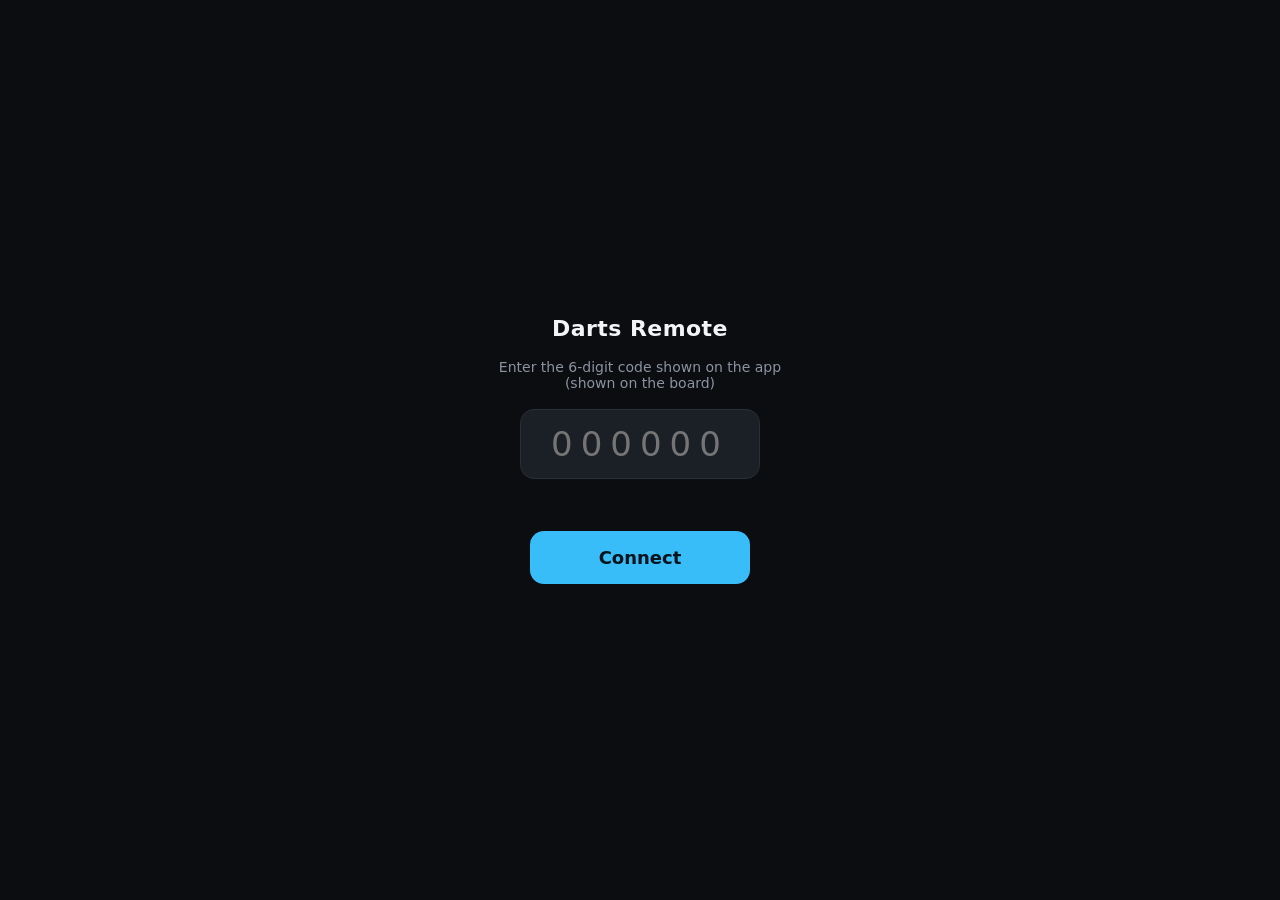
==== commit 7d41361d: "Update the phone page: welcome screen, guest, no tab bar" ====
--- a/docs/en.html
+++ b/docs/en.html
@@ -117,6 +117,11 @@
   .chips { display:flex; flex-wrap:wrap; gap:6px; padding:0 14px; }
   .chipb { padding:9px 12px; border-radius:10px; background:var(--panel2); border:1px solid var(--line); font-size:13px; font-weight:600; }
   .chipb.on { background:var(--accent); color:#04121b; border-color:var(--accent); }
+  /* Pointer list. A short label is a chip; one carrying a second line takes the whole
+     row, because a recording reads as 'name, then when' and not as a wrapped tile. */
+  .chipb.wide { flex:1 0 100%; text-align:left; }
+  .psec { flex:1 0 100%; font-size:11px; font-weight:700; text-transform:uppercase; letter-spacing:.14em; color:var(--dim); padding:10px 2px 2px; }
+  .psub { display:block; font-weight:500; font-size:12px; color:var(--dim); margin-top:3px; }
 
   /* Lineup */
   .lu { padding:6px 14px 0; display:flex; flex-direction:column; gap:6px; }
@@ -140,6 +145,7 @@
   .addrow input { flex:1; padding:12px; border-radius:12px; background:var(--panel2); border:1px solid var(--line); color:var(--txt); font-size:15px; }
   .addrow button { padding:0 18px; border-radius:12px; background:var(--accent); color:#04121b; font-size:15px; font-weight:800; }
   .bigbtn { margin:14px; padding:18px; border-radius:14px; background:var(--green); color:#03130a; font-size:18px; font-weight:800; }
+  .bigbtn.alt { background:var(--panel2); color:var(--txt); border:1px solid var(--line); margin-bottom:8px; }
   .bigbtn:disabled { background:var(--panel2); color:var(--dim); }
 
   /* Settings */
@@ -623,7 +629,7 @@
 
   <section id="pair">
     <h1 data-t="remote.title">Darts Remote</h1>
-    <p><span data-t="remote.pairHint">Enter the 6-digit code shown on the app</span><br><span data-t="remote.pairWhere">(Settings › Phone remote)</span></p>
+    <p><span data-t="remote.pairHint">Enter the 6-digit code shown on the app</span><br><span data-t="remote.pairWhere">(shown on the board)</span></p>
     <input id="code" inputmode="numeric" maxlength="6" pattern="[0-9]*" placeholder="000000" autocomplete="off">
     <div id="pairErr"></div>
     <button id="pairBtn" data-t="remote.connect">Connect</button>
@@ -640,6 +646,11 @@
           <div id="darts"></div>
           <div id="others"></div>
         </div>
+        <!-- ABOVE the pad, because what lands here is the game waiting on an answer:
+             a leg won, a pause, rules to accept. The other slots are inside blocks that
+             are hidden during play, so without this one the question has nowhere to go
+             at exactly the moment the game cannot continue without it. -->
+        <div class="chips point-list"></div>
         <div id="pad">
           <div id="mult">
             <button data-m="1" class="sel" data-t="remote.single">SINGLE</button>
@@ -676,16 +687,22 @@
           <input id="pl-name" data-tph="remote.addByName" placeholder="Add player by name" autocomplete="off">
           <button id="pl-add" data-t="remote.add">Add</button>
         </div>
-        <!-- GATED: the venue roster. Every saved player at this pub, by name —
-             which is other people's data on a phone the venue does not own, so it
-             waits until you have said which player you are. Adding by NAME above
-             stays open, so a game can still be set up by someone anonymous. -->
-        <div id="saved-players" class="hidden">
-        <div class="sec" data-t="remote.addSaved">Add a saved player</div>
-        <div class="chips" id="pl-profiles"></div>
-        </div>
+        <!-- The venue roster used to be here, behind a gate: every saved player at
+             this pub, by name, once you had said which player you were. Gated is not
+             the same as private — taking a seat is easy, and the reward was thirty-odd
+             other people's names on a stranger's phone. It is gone, and the roster is
+             not sent to a phone at all now. Add by NAME above instead: a name that
+             matches an existing player attaches to them, history and all. -->
         <div class="sec" data-t="remote.addBot">Add a bot</div>
         <div class="chips" id="pl-bots"></div>
+        <!-- The board's current screen may offer things to point at — a mode's settings,
+             say. The phone follows the board to THIS tab while it is setting up, so the
+             list has to be here too, or it renders into a view nobody is looking at. -->
+        <div class="chips point-list"></div>
+        <!-- The way in to the mode's settings. Without it the only route to the
+             set-up screen was the board's own button, so every game a phone started
+             ran on whatever settings were last chosen at the board. -->
+        <button class="bigbtn alt" id="pl-setup">Set up game</button>
         <button class="bigbtn" id="pl-start">Start game</button>
         </div>
 
@@ -722,10 +739,35 @@
         </div>
 
         <div id="player-body">
+
+        <!-- THE FIRST THING A PHONE SEES.
+             Three doors and nothing else: sign in, make an account, or play as a
+             guest. The forms live behind the first two rather than in front of
+             them — a page that opens on an email field asks a question before it
+             has said what it is. -->
+        <div id="welcome">
+          <div class="sec" data-t="remote.welcome.title">Welcome to Darts</div>
+          <div class="hint" data-t="remote.welcome.sub">Sign in and your stats follow you to any board. Or play as a guest — nothing is kept.</div>
+          <button class="bigbtn" id="wc-signin" data-t="remote.player.go">Sign in</button>
+          <button class="bigbtn alt" id="wc-register" data-t="remote.player.register">Create account</button>
+          <button class="bigbtn alt" id="wc-guest" data-t="remote.welcome.guest">Play as a guest</button>
+        </div>
+
+        <!-- A guest plays under a name they choose. It is NOT a list of the people
+             who drink here: naming yourself is not the same as claiming to be
+             somebody the board already knows. -->
+        <div id="guest-box" class="hidden">
+          <div class="sec" data-t="remote.guest.name">What shall we call you?</div>
+          <input id="gu-name" maxlength="40" autocomplete="off" data-tph="remote.guest.name" placeholder="What shall we call you?">
+          <div id="gu-msg"></div>
+          <button class="bigbtn" id="gu-go" data-t="remote.guest.go">Start playing</button>
+          <button class="bigbtn alt" id="gu-back" data-t="remote.welcome.back">Back</button>
+        </div>
+
         <!-- Signing in is how you get into a line-up now. Picking a name off a list
              was fine while a profile was a local scribble; it is not once that name
              carries a portable record that follows the person to every other board. -->
-        <div id="player-login">
+        <div id="player-login" class="hidden">
           <div class="sec" data-t="remote.player.title">Sign in to play</div>
           <div class="hint" data-t="remote.player.sub">New here? Create an account — it takes a moment and your stats then follow you to any board.</div>
           <!-- "Your email", not "Owner email". One form serves every player now; the
@@ -755,11 +797,9 @@
           <!-- readonly, not disabled: it must still be selectable to copy. -->
           <input id="card-token" class="hidden" readonly autocomplete="off" spellcheck="false">
         </div>
-        <div id="seat-box" class="hidden">
-        <div class="sec" data-t="remote.seat.title">Who are you?</div>
-        <div class="hint" data-t="remote.seat.sub">Pick your name so this phone throws for you. One phone per player.</div>
-        <div class="chips" id="seat-list"></div>
-        </div>
+        <!-- The picker used to be a list of every player in the line-up, claimable
+             on nothing but the join code. Signing in above is what says who you are;
+             the board assigns the seat from the address the cloud returns. -->
         <!-- There were TWO sign-in forms here, taking the same two fields on the same
              screen: one for players, one for the venue owner. People used the wrong one,
              which is what two identical forms deserve. A person is not a role — you sign
@@ -784,6 +824,26 @@
       <!-- SUGGEST — its own tab, rather than a box at the bottom of PLAYER.
            Moved whole: the #262 note on the file input below is the kind of thing that
            gets lost when markup is re-created instead of carried across. -->
+      <!-- ADMIN, and only when the board is showing its Settings screen. Everything
+           else on that screen is pointable on the board itself; this is the exception,
+           because typing an address and a password needs a keyboard. -->
+      <section id="view-owner" class="view">
+        <!-- The owner account. Collapsed behind a toggle because it is used about once
+             in the life of a board, and an open password form under the volume slider
+             would be the most alarming thing on the page. (V25-8) -->
+        <div class="sec" data-t="remote.owner.title">Owner account</div>
+        <button class="bigbtn" id="ow-open" style="background:var(--panel2);color:var(--txt)" data-t="remote.owner.change">Change email or password</button>
+        <div id="ow-form" class="hidden">
+          <div class="hint" data-t="remote.owner.sub">Enter the current details to prove it is you, then whichever one you want to change. Everyone signed in as admin is signed out.</div>
+          <input id="ow-email" type="email" inputmode="email" maxlength="254" autocomplete="username" autocapitalize="off" spellcheck="false" data-tph="remote.owner.curEmail" placeholder="Current email">
+          <input id="ow-pass" type="password" maxlength="200" autocomplete="current-password" data-tph="remote.owner.curPass" placeholder="Current password">
+          <input id="ow-new-email" type="email" inputmode="email" maxlength="254" autocomplete="email" autocapitalize="off" spellcheck="false" data-tph="remote.owner.newEmail" placeholder="New email (optional)">
+          <input id="ow-new-pass" type="password" maxlength="200" autocomplete="new-password" data-tph="remote.owner.newPass" placeholder="New password (optional)">
+          <div id="ow-msg"></div>
+          <button class="bigbtn" id="ow-go" data-t="remote.owner.save">Save</button>
+        </div>
+      </section>
+
       <section id="view-suggest" class="view">
         <div class="sec" data-t="remote.sug.new">New suggestion</div>
         <textarea id="sugText" data-tph="remote.sug.placeholder" placeholder="Describe your idea… it's stamped with where you are in the app, and sent to the developer next time you press Send on the PC."></textarea>
@@ -808,30 +868,6 @@
         <div class="hint" id="sug-count"></div>
       </section>
 
-      <section id="view-settings" class="view">
-        <div id="admin-nav" class="hidden">
-        <div class="sec" data-t="remote.goTo">Go to</div>
-        <div class="menu-list" id="menu-list"></div>
-        </div>
-        <div id="admin-settings" class="hidden">
-        <div class="sec" data-t="remote.tab.settings">Settings</div>
-        <div id="set-body"></div>
-
-        <!-- The owner account. Collapsed behind a toggle because it is used about once
-             in the life of a board, and an open password form under the volume slider
-             would be the most alarming thing on the page. (V25-8) -->
-        <div class="sec" data-t="remote.owner.title">Owner account</div>
-        <button class="bigbtn" id="ow-open" style="background:var(--panel2);color:var(--txt)" data-t="remote.owner.change">Change email or password</button>
-        <div id="ow-form" class="hidden">
-          <div class="hint" data-t="remote.owner.sub">Enter the current details to prove it is you, then whichever one you want to change. Everyone signed in as admin is signed out.</div>
-          <input id="ow-email" type="email" inputmode="email" maxlength="254" autocomplete="username" autocapitalize="off" spellcheck="false" data-tph="remote.owner.curEmail" placeholder="Current email">
-          <input id="ow-pass" type="password" maxlength="200" autocomplete="current-password" data-tph="remote.owner.curPass" placeholder="Current password">
-          <input id="ow-new-email" type="email" inputmode="email" maxlength="254" autocomplete="email" autocapitalize="off" spellcheck="false" data-tph="remote.owner.newEmail" placeholder="New email (optional)">
-          <input id="ow-new-pass" type="password" maxlength="200" autocomplete="new-password" data-tph="remote.owner.newPass" placeholder="New password (optional)">
-          <div id="ow-msg"></div>
-          <button class="bigbtn" id="ow-go" data-t="remote.owner.save">Save</button>
-        </div>
-      </section>
 
       <!-- Where the phone lands when the board is somewhere it has no screen for —
            Party Night, Leagues, Recordings. Not an error and not a gap: those live on the
@@ -839,24 +875,23 @@
       <section id="view-board" class="view">
         <div class="sec" data-t="remote.follow.title">On the board</div>
         <div id="follow-where" class="big"></div>
-        <div class="hint" data-t="remote.follow.sub">This one lives on the big screen — look up. Your phone comes back when the board moves on.</div>
+        <div class="hint" id="follow-sub" data-t="remote.follow.sub">This one lives on the big screen — look up. Your phone comes back when the board moves on.</div>
+        <!-- What this screen lets you point at. Empty on a screen that offers nothing,
+             which is when the hint above is the whole message. -->
+        <div class="chips point-list"></div>
+        <!-- Pointing at one of the board's destinations is still pointing. This sends
+             nav commands rather than drawing a screen of its own, which is why it
+             belongs to the mouse and not to the deleted tab bar. -->
+        <div class="sec" data-t="remote.goTo">Go to</div>
+        <div class="menu-list" id="menu-list"></div>
+        <!-- The board's own app, on this phone. Hidden until this phone has said who
+             it is, because it carries the venue's whole records — the server refuses
+             it as well, this only stops offering a door that would not open. -->
+        <button class="bigbtn alt hidden" id="open-app" data-t="remote.openFullApp">Open the full board</button>
       </section>
 
-      <section id="view-stats" class="view">
-        <div class="sec" data-t="remote.stats.standings">This game</div>
-        <div id="st-standings"></div>
-        <div class="sec" data-t="remote.stats.career">At this board</div>
-        <div id="st-career"></div>
-      </section>
     </div>
 
-    <nav id="tabs">
-      <button data-tab="player"><span class="ic">👤</span><span data-t="remote.tab.player">Player</span></button>
-      <button id="tab-game" data-tab="game" class="on"><span class="ic">🎯</span><span data-t="remote.tab.game">Game</span></button>
-      <button id="tab-stats" data-tab="stats"><span class="ic">📊</span><span data-t="remote.tab.stats">Stats</span></button>
-      <button id="tab-suggest" data-tab="suggest"><span class="ic">💡</span><span data-t="remote.tab.suggest">Idea</span></button>
-      <button id="tab-settings" data-tab="settings"><span class="ic">⚙️</span><span data-t="remote.tab.settings">Settings</span></button>
-    </nav>
   </main>
 
 <script>
@@ -867,7 +902,7 @@
   // lookup order asked-for language → English → the key itself, {name} placeholder
   // interpolation, and Intl.PluralRules for countable keys — not n===1, which gets
   // French wrong (it renders 0 as singular).
-  var I18N = {"remote.title":{"en":"Darts Remote","fr":"Télécommande Darts","de":"Darts-Fernbedienung","es":"Mando Darts","nl":"Darts-afstandsbediening"},"remote.pairHint":{"en":"Enter the 6-digit code shown on the app","fr":"Saisis le code à 6 chiffres affiché dans l'app","de":"Gib den 6-stelligen Code aus der App ein","es":"Introduce el código de 6 dígitos que muestra la app","nl":"Voer de 6-cijferige code uit de app in"},"remote.pairWhere":{"en":"(Settings › Phone remote)","fr":"(Réglages › Télécommande)","de":"(Einstellungen › Handy-Fernbedienung)","es":"(Ajustes › Mando móvil)","nl":"(Instellingen › Telefoonbediening)"},"remote.connect":{"en":"Connect","fr":"Connexion","de":"Verbinden","es":"Conectar","nl":"Verbinden"},"remote.wrongCode":{"en":"Wrong code — check the app.","fr":"Code incorrect — vérifie dans l'app.","de":"Falscher Code — schau in der App nach.","es":"Código incorrecto — compruébalo en la app.","nl":"Verkeerde code — kijk in de app."},"remote.noReach":{"en":"Can't reach the app.","fr":"App injoignable.","de":"App nicht erreichbar.","es":"No se llega a la app.","nl":"App niet bereikbaar."},"remote.connecting":{"en":"Connecting…","fr":"Connexion…","de":"Verbinden…","es":"Conectando…","nl":"Verbinden…"},"remote.connected":{"en":"Connected","fr":"Connecté","de":"Verbunden","es":"Conectado","nl":"Verbonden"},"remote.reconnecting":{"en":"Reconnecting…","fr":"Reconnexion…","de":"Neu verbinden…","es":"Reconectando…","nl":"Opnieuw verbinden…"},"remote.takenOver":{"en":"Another phone took control","fr":"Un autre téléphone a pris le contrôle","de":"Ein anderes Telefon hat übernommen","es":"Otro teléfono tomó el control","nl":"Een andere telefoon nam het over"},"remote.takeControl":{"en":"Take control","fr":"Prendre le contrôle","de":"Übernehmen","es":"Tomar el control","nl":"Overnemen"},"remote.single":{"en":"SINGLE","fr":"SIMPLE","de":"SINGLE","es":"SIMPLE","nl":"ENKEL"},"remote.double":{"en":"DOUBLE","fr":"DOUBLE","de":"DOPPEL","es":"DOBLE","nl":"DUBBEL"},"remote.treble":{"en":"TREBLE","fr":"TRIPLE","de":"TRIPLE","es":"TRIPLE","nl":"TRIPLE"},"remote.bull":{"en":"BULL","fr":"BULL","de":"BULL","es":"BULL","nl":"BULL"},"remote.miss":{"en":"MISS","fr":"MANQUÉ","de":"DANEBEN","es":"FALLO","nl":"MIS"},"remote.undo":{"en":"UNDO","fr":"ANNULER","de":"ZURÜCK","es":"DESHACER","nl":"ONGEDAAN"},"remote.board.title":{"en":"Camera board","fr":"Cible caméra","de":"Kamera-Board","es":"Diana con cámara","nl":"Camerabord"},"remote.board.calibrate":{"en":"Calibrate","fr":"Calibrer","de":"Kalibrieren","es":"Calibrar","nl":"Kalibreren"},"remote.board.reset":{"en":"Reset","fr":"Réinitialiser","de":"Zurücksetzen","es":"Reiniciar","nl":"Resetten"},"remote.board.start":{"en":"Start","fr":"Démarrer","de":"Start","es":"Iniciar","nl":"Starten"},"remote.board.stop":{"en":"Stop","fr":"Arrêter","de":"Stopp","es":"Parar","nl":"Stoppen"},"remote.noGame":{"en":"No game in progress","fr":"Aucune partie en cours","de":"Kein Spiel läuft","es":"Ninguna partida en curso","nl":"Geen partij bezig"},"remote.wins":{"en":"{name} wins","fr":"{name} gagne","de":"{name} gewinnt","es":"Gana {name}","nl":"{name} wint"},"remote.goTo":{"en":"Go to","fr":"Aller à","de":"Gehe zu","es":"Ir a","nl":"Ga naar"},"remote.nav.home":{"en":"Home","fr":"Accueil","de":"Start","es":"Inicio","nl":"Start"},"remote.nav.stats":{"en":"Players & Stats","fr":"Joueurs & stats","de":"Spieler & Statistiken","es":"Jugadores y estadísticas","nl":"Spelers & statistieken"},"remote.nav.party":{"en":"Party Night","fr":"Soirée","de":"Party-Abend","es":"Noche de Fiesta","nl":"Feestavond"},"remote.nav.leagues":{"en":"Leagues","fr":"Ligues","de":"Ligen","es":"Ligas","nl":"Competities"},"remote.nav.recordings":{"en":"Recordings","fr":"Enregistrements","de":"Aufnahmen","es":"Grabaciones","nl":"Opnames"},"remote.nav.settings":{"en":"Settings","fr":"Réglages","de":"Einstellungen","es":"Ajustes","nl":"Instellingen"},"remote.game":{"en":"Game","fr":"Partie","de":"Spiel","es":"Partida","nl":"Partij"},"remote.lineup":{"en":"Line-up","fr":"Composition","de":"Aufstellung","es":"Alineación","nl":"Opstelling"},"remote.emptySlot":{"en":"Empty slot","fr":"Place libre","de":"Freier Platz","es":"Hueco libre","nl":"Vrije plek"},"remote.addByName":{"en":"Add player by name","fr":"Ajouter un joueur par son nom","de":"Spieler per Name hinzufügen","es":"Añadir jugador por nombre","nl":"Speler op naam toevoegen"},"remote.add":{"en":"Add","fr":"Ajouter","de":"Hinzufügen","es":"Añadir","nl":"Toevoegen"},"remote.addSaved":{"en":"Add a saved player","fr":"Ajouter un joueur enregistré","de":"Gespeicherten Spieler hinzufügen","es":"Añadir un jugador guardado","nl":"Opgeslagen speler toevoegen"},"remote.noProfiles":{"en":"No saved players yet — add one by name above.","fr":"Aucun joueur enregistré — ajoutes-en un par son nom ci-dessus.","de":"Noch keine gespeicherten Spieler — füge oben einen per Name hinzu.","es":"Aún no hay jugadores guardados — añade uno por nombre arriba.","nl":"Nog geen opgeslagen spelers — voeg er hierboven een op naam toe."},"remote.addBot":{"en":"Add a bot","fr":"Ajouter un bot","de":"Bot hinzufügen","es":"Añadir un bot","nl":"Bot toevoegen"},"remote.bot.beginner":{"en":"Beginner bot","fr":"Bot débutant","de":"Anfänger-Bot","es":"Bot principiante","nl":"Beginnersbot"},"remote.bot.medium":{"en":"Medium bot","fr":"Bot moyen","de":"Mittel-Bot","es":"Bot medio","nl":"Gemiddelde bot"},"remote.bot.pro":{"en":"Pro bot","fr":"Bot pro","de":"Profi-Bot","es":"Bot pro","nl":"Probot"},"remote.startGame":{"en":"Start game","fr":"Lancer la partie","de":"Spiel starten","es":"Empezar partida","nl":"Partij starten"},"remote.needPlayers":{"en":"Add at least 2 players","fr":"Ajoute au moins 2 joueurs","de":"Mindestens 2 Spieler hinzufügen","es":"Añade al menos 2 jugadores","nl":"Voeg minstens 2 spelers toe"},"remote.set.soundCaller":{"en":"Sound & caller","fr":"Son & annonceur","de":"Ton & Ansager","es":"Sonido y locutor","nl":"Geluid & omroeper"},"remote.set.sound":{"en":"Sound","fr":"Son","de":"Ton","es":"Sonido","nl":"Geluid"},"remote.set.caller":{"en":"Caller (spoken)","fr":"Annonceur (voix)","de":"Ansager (gesprochen)","es":"Locutor (voz)","nl":"Omroeper (gesproken)"},"remote.set.atmosphere":{"en":"3D atmosphere","fr":"Ambiance 3D","de":"3D-Atmosphäre","es":"Ambiente 3D","nl":"3D-sfeer"},"remote.set.atmosphereSound":{"en":"Atmosphere sound","fr":"Son d'ambiance","de":"Atmosphären-Ton","es":"Sonido de ambiente","nl":"Sfeergeluid"},"remote.set.masterVolume":{"en":"Master volume","fr":"Volume général","de":"Gesamtlautstärke","es":"Volumen general","nl":"Hoofdvolume"},"remote.set.boardScale":{"en":"Board scale","fr":"Échelle du tableau","de":"Board-Größe","es":"Escala del tablero","nl":"Bordschaal"},"remote.set.voiceGender":{"en":"Caller voice","fr":"Voix de l'annonceur","de":"Ansager-Stimme","es":"Voz del locutor","nl":"Stem omroeper"},"remote.set.female":{"en":"Female","fr":"Féminine","de":"Weiblich","es":"Femenina","nl":"Vrouw"},"remote.set.male":{"en":"Male","fr":"Masculine","de":"Männlich","es":"Masculina","nl":"Man"},"remote.set.walkOn":{"en":"Walk-on video","fr":"Vidéo d'entrée","de":"Walk-on-Video","es":"Vídeo de entrada","nl":"Opkomstvideo"},"remote.set.off":{"en":"Off","fr":"Désactivé","de":"Aus","es":"Desactivado","nl":"Uit"},"remote.set.firstLeg":{"en":"First leg","fr":"Premier leg","de":"Erstes Leg","es":"Primer leg","nl":"Eerste leg"},"remote.set.everyLeg":{"en":"Every leg","fr":"Chaque leg","de":"Jedes Leg","es":"Cada leg","nl":"Elke leg"},"remote.set.turnTimer":{"en":"Turn timer","fr":"Chrono de volée","de":"Aufnahme-Timer","es":"Cronómetro de turno","nl":"Beurtklok"},"remote.set.presentation":{"en":"Presentation","fr":"Présentation","de":"Präsentation","es":"Presentación","nl":"Presentatie"},"remote.set.theme":{"en":"Theme","fr":"Thème","de":"Design","es":"Tema","nl":"Thema"},"remote.sug.new":{"en":"New suggestion","fr":"Nouvelle suggestion","de":"Neuer Vorschlag","es":"Nueva sugerencia","nl":"Nieuwe suggestie"},"remote.sug.placeholder":{"en":"Describe your idea… it's stamped with where you are in the app, and sent to the developer next time you press Send on the PC.","fr":"Décris ton idée… elle est marquée de l'endroit où tu es dans l'app, et envoyée au développeur la prochaine fois que tu appuies sur Envoyer sur le PC.","de":"Beschreib deine Idee… sie wird mit deiner Stelle in der App versehen und beim nächsten Senden am PC an den Entwickler geschickt.","es":"Describe tu idea… se marca con el lugar donde estás en la app y se envía al desarrollador la próxima vez que pulses Enviar en el PC.","nl":"Beschrijf je idee… het wordt gemarkeerd met waar je bent in de app en naar de ontwikkelaar gestuurd zodra je op de pc op Verzenden drukt."},"remote.sug.save":{"en":"Save suggestion","fr":"Enregistrer la suggestion","de":"Vorschlag speichern","es":"Guardar sugerencia","nl":"Suggestie opslaan"},"remote.sug.saved":{"en":"Saved ✓ — send from the PC when ready.","fr":"Enregistré ✓ — envoie depuis le PC quand tu veux.","de":"Gespeichert ✓ — sende es vom PC, wenn du so weit bist.","es":"Guardada ✓ — envíala desde el PC cuando quieras.","nl":"Opgeslagen ✓ — verstuur vanaf de pc wanneer je wilt."},"remote.sug.savedSync":{"en":"Saved ✓ — it goes to the developer with this board’s next sync.","fr":"Enregistré ✓ — envoyé au développeur à la prochaine synchro de cette cible.","de":"Gespeichert ✓ — geht mit der nächsten Synchronisierung dieses Boards an den Entwickler.","es":"Guardado ✓: se envía al desarrollador con la próxima sincronización de esta diana.","nl":"Opgeslagen ✓ — gaat met de volgende synchronisatie van dit bord naar de ontwikkelaar."},"remote.sug.count_one":{"en":"{count} suggestion saved on this PC.","fr":"{count} suggestion enregistrée sur ce PC.","de":"{count} Vorschlag auf diesem PC gespeichert.","es":"{count} sugerencia guardada en este PC.","nl":"{count} suggestie opgeslagen op deze pc."},"remote.sug.count_other":{"en":"{count} suggestions saved on this PC.","fr":"{count} suggestions enregistrées sur ce PC.","de":"{count} Vorschläge auf diesem PC gespeichert.","es":"{count} sugerencias guardadas en este PC.","nl":"{count} suggesties opgeslagen op deze pc."},"remote.tab.settings":{"en":"Settings","fr":"Réglages","de":"Einstell.","es":"Ajustes","nl":"Instell."},"remote.here.home":{"en":"Home","fr":"Accueil","de":"Start","es":"Inicio","nl":"Start"},"remote.here.stats":{"en":"Players","fr":"Joueurs","de":"Spieler","es":"Jugadores","nl":"Spelers"},"remote.here.party":{"en":"Party Night","fr":"Soirée","de":"Party-Abend","es":"Noche de Fiesta","nl":"Feestavond"},"remote.here.settings":{"en":"Settings","fr":"Réglages","de":"Einstellungen","es":"Ajustes","nl":"Instellingen"},"remote.here.recordings":{"en":"Recordings","fr":"Enregistrements","de":"Aufnahmen","es":"Grabaciones","nl":"Opnames"},"remote.here.leagues":{"en":"Leagues","fr":"Ligues","de":"Ligen","es":"Ligas","nl":"Competities"},"remote.here.setup":{"en":"Set up","fr":"Préparation","de":"Einrichten","es":"Preparación","nl":"Opzetten"},"remote.here.play":{"en":"Playing","fr":"En jeu","de":"Im Spiel","es":"En juego","nl":"In het spel"},"remote.here.player":{"en":"Player","fr":"Joueur","de":"Spieler","es":"Jugador","nl":"Speler"},"remote.here.league":{"en":"League","fr":"Ligue","de":"Liga","es":"Liga","nl":"Competitie"},"remote.here.compare":{"en":"Compare","fr":"Comparer","de":"Vergleichen","es":"Comparar","nl":"Vergelijken"},"remote.here.test":{"en":"Test","fr":"Test","de":"Test","es":"Test","nl":"Test"},"remote.fullscreen":{"en":"Full screen","fr":"Plein écran","de":"Vollbild","es":"Pantalla completa","nl":"Volledig scherm"},"remote.fullscreenIos":{"en":"Full screen (add to Home Screen)","fr":"Plein écran (ajouter à l'écran d'accueil)","de":"Vollbild (zum Home-Bildschirm hinzufügen)","es":"Pantalla completa (añadir a pantalla de inicio)","nl":"Volledig scherm (zet op beginscherm)"},"remote.fullscreenIosHow":{"en":"iPhone has no full-screen button in the browser. To get one: tap Share, then \"Add to Home Screen\", and open the remote from that icon.","fr":"L'iPhone n'a pas de plein écran dans le navigateur. Pour l'obtenir : appuie sur Partager, puis « Sur l'écran d'accueil », et ouvre la télécommande depuis cette icône.","de":"Das iPhone hat im Browser keinen Vollbildmodus. So geht es: auf Teilen tippen, dann \"Zum Home-Bildschirm\", und die Fernbedienung über dieses Symbol öffnen.","es":"El iPhone no tiene pantalla completa en el navegador. Para conseguirla: toca Compartir, luego \"Añadir a pantalla de inicio\", y abre el mando desde ese icono.","nl":"De iPhone heeft geen volledig scherm in de browser. Zo wel: tik op Delen, dan \"Zet op beginscherm\", en open de afstandsbediening via dat icoon."},"remote.sug.photo":{"en":"Add a photo","fr":"Ajouter une photo","de":"Foto hinzufügen","es":"Añadir una foto","nl":"Foto toevoegen"},"remote.sug.photoClear":{"en":"Remove photo","fr":"Retirer la photo","de":"Foto entfernen","es":"Quitar la foto","nl":"Foto verwijderen"},"remote.sug.photoWorking":{"en":"Shrinking the photo…","fr":"Compression de la photo…","de":"Foto wird verkleinert…","es":"Reduciendo la foto…","nl":"Foto verkleinen…"},"remote.sug.photoTooBig":{"en":"That photo is too big to send. Try another one.","fr":"Cette photo est trop lourde à envoyer. Essaie-en une autre.","de":"Dieses Foto ist zu groß zum Senden. Versuch ein anderes.","es":"Esa foto es demasiado grande para enviarla. Prueba con otra.","nl":"Die foto is te groot om te versturen. Probeer een andere."},"remote.tab.player":{"en":"Player","fr":"Joueur","de":"Spieler","es":"Jugador","nl":"Speler"},"remote.tab.game":{"en":"Game","fr":"Partie","de":"Spiel","es":"Partida","nl":"Spel"},"remote.tab.stats":{"en":"Stats","fr":"Stats","de":"Statistik","es":"Estad.","nl":"Stats"},"remote.tab.suggest":{"en":"Idea","fr":"Idée","de":"Idee","es":"Idea","nl":"Idee"},"remote.seat.title":{"en":"Who are you?","fr":"Qui es-tu ?","de":"Wer bist du?","es":"¿Quién eres?","nl":"Wie ben jij?"},"remote.seat.sub":{"en":"Pick your name so this phone throws for you. One phone per player.","fr":"Choisis ton nom pour que ce téléphone lance pour toi. Un téléphone par joueur.","de":"Wähle deinen Namen, damit dieses Handy für dich wirft. Ein Handy pro Spieler.","es":"Elige tu nombre para que este móvil lance por ti. Un móvil por jugador.","nl":"Kies je naam zodat deze telefoon voor jou gooit. Eén telefoon per speler."},"remote.notYourTurn":{"en":"It's not your turn — that dart wasn't counted.","fr":"Ce n'est pas ton tour — cette fléchette n'a pas été comptée.","de":"Du bist nicht dran — dieser Dart wurde nicht gezählt.","es":"No es tu turno: ese dardo no se ha contado.","nl":"Je bent niet aan de beurt — die dart is niet geteld."},"remote.seat.release":{"en":"That is not me","fr":"Ce n'est pas moi","de":"Das bin ich nicht","es":"Ese no soy yo","nl":"Dat ben ik niet"},"remote.seat.taken":{"en":"Another phone is already that player.","fr":"Un autre téléphone est déjà ce joueur.","de":"Ein anderes Handy ist bereits dieser Spieler.","es":"Otro móvil ya es ese jugador.","nl":"Een andere telefoon is die speler al."},"remote.seat.failed":{"en":"Could not save that. Try again.","fr":"Enregistrement impossible. Réessaie.","de":"Konnte nicht gespeichert werden. Versuch es erneut.","es":"No se pudo guardar. Inténtalo de nuevo.","nl":"Opslaan mislukt. Probeer opnieuw."},"remote.seat.none":{"en":"Nobody is in the game yet — add players first.","fr":"Personne dans la partie pour l'instant — ajoute des joueurs.","de":"Noch niemand im Spiel — füge zuerst Spieler hinzu.","es":"Todavía no hay nadie en la partida: añade jugadores.","nl":"Nog niemand in het spel — voeg eerst spelers toe."},"remote.stats.standings":{"en":"This game","fr":"Cette partie","de":"Dieses Spiel","es":"Esta partida","nl":"Dit spel"},"remote.stats.career":{"en":"At this board","fr":"Sur cette cible","de":"An diesem Board","es":"En esta diana","nl":"Op dit bord"},"remote.stats.noGame":{"en":"No game running.","fr":"Aucune partie en cours.","de":"Kein Spiel läuft.","es":"No hay partida en curso.","nl":"Geen spel bezig."},"remote.stats.noCareer":{"en":"No players yet.","fr":"Aucun joueur pour l'instant.","de":"Noch keine Spieler.","es":"Todavía no hay jugadores.","nl":"Nog geen spelers."},"remote.stats.score":{"en":"left","fr":"restant","de":"übrig","es":"restan","nl":"resterend"},"remote.stats.avg":{"en":"avg","fr":"moy.","de":"Schnitt","es":"prom.","nl":"gem."},"remote.stats.games":{"en":"games","fr":"parties","de":"Spiele","es":"partidas","nl":"spellen"},"remote.stats.win":{"en":"won","fr":"gagné","de":"gewonnen","es":"ganado","nl":"gewonnen"},"remote.admin.title":{"en":"Venue admin","fr":"Admin du lieu","de":"Venue-Admin","es":"Admin del local","nl":"Locatiebeheer"},"remote.admin.sub":{"en":"Sign in with the board owner account to change settings, move the big screen or control the board.","fr":"Connecte-toi avec le compte propriétaire pour changer les réglages, déplacer l'écran ou piloter la cible.","de":"Melde dich mit dem Inhaber-Konto an, um Einstellungen zu ändern, den großen Bildschirm zu wechseln oder das Board zu steuern.","es":"Inicia sesión con la cuenta del propietario para cambiar ajustes, mover la pantalla grande o controlar la diana.","nl":"Log in met het eigenaarsaccount om instellingen te wijzigen, het grote scherm te wisselen of het bord te bedienen."},"remote.admin.ok":{"en":"Unlocked.","fr":"Déverrouillé.","de":"Entsperrt.","es":"Desbloqueado.","nl":"Ontgrendeld."},"remote.admin.wrong":{"en":"Wrong PIN.","fr":"Code incorrect.","de":"Falsche PIN.","es":"PIN incorrecto.","nl":"Verkeerde code."},"remote.admin.failed":{"en":"Could not reach the board.","fr":"Cible injoignable.","de":"Board nicht erreichbar.","es":"No se pudo contactar con la diana.","nl":"Bord niet bereikbaar."},"remote.setup.title":{"en":"Set up this board","fr":"Configurer cette cible","de":"Dieses Board einrichten","es":"Configurar esta diana","nl":"Dit bord instellen"},"remote.setup.sub":{"en":"This board is new. Create the owner account — you will sign in with it to change anything venue-wide.","fr":"Cette cible est neuve. Crée le compte propriétaire : tu t'y connecteras pour tout changement général.","de":"Dieses Board ist neu. Lege das Inhaber-Konto an — damit meldest du dich für alle venue-weiten Änderungen an.","es":"Esta diana es nueva. Crea la cuenta del propietario: con ella entrarás para cambiar cualquier cosa del local.","nl":"Dit bord is nieuw. Maak het eigenaarsaccount aan — daarmee log je in voor alles wat de hele locatie raakt."},"remote.setup.name":{"en":"Your name","fr":"Ton nom","de":"Dein Name","es":"Tu nombre","nl":"Jouw naam"},"remote.setup.go":{"en":"Set up the board","fr":"Configurer la cible","de":"Board einrichten","es":"Configurar la diana","nl":"Bord instellen"},"remote.setup.needName":{"en":"Enter your name.","fr":"Saisis ton nom.","de":"Gib deinen Namen ein.","es":"Escribe tu nombre.","nl":"Vul je naam in."},"remote.setup.mismatch":{"en":"The two PINs do not match.","fr":"Les deux codes ne correspondent pas.","de":"Die beiden PINs stimmen nicht überein.","es":"Los dos PIN no coinciden.","nl":"De twee codes komen niet overeen."},"remote.setup.taken":{"en":"Somebody just set this board up.","fr":"Quelqu'un vient de configurer cette cible.","de":"Jemand hat dieses Board gerade eingerichtet.","es":"Alguien acaba de configurar esta diana.","nl":"Iemand heeft dit bord net ingesteld."},"remote.setup.failed":{"en":"Setup failed. Try again.","fr":"Échec de la configuration. Réessaie.","de":"Einrichtung fehlgeschlagen. Versuch es erneut.","es":"La configuración falló. Inténtalo de nuevo.","nl":"Instellen mislukt. Probeer opnieuw."},"remote.admin.signIn":{"en":"Sign in","fr":"Se connecter","de":"Anmelden","es":"Entrar","nl":"Inloggen"},"remote.setup.email":{"en":"Your email","fr":"Ton e-mail","de":"Deine E-Mail","es":"Tu correo","nl":"Je e-mail"},"remote.setup.pass":{"en":"Choose a password","fr":"Choisis un mot de passe","de":"Passwort wählen","es":"Elige una contraseña","nl":"Kies een wachtwoord"},"remote.setup.pass2":{"en":"Repeat the password","fr":"Répète le mot de passe","de":"Passwort wiederholen","es":"Repite la contraseña","nl":"Herhaal het wachtwoord"},"remote.setup.badEmail":{"en":"That does not look like an email address.","fr":"Cela ne ressemble pas à une adresse e-mail.","de":"Das sieht nicht nach einer E-Mail-Adresse aus.","es":"Eso no parece una dirección de correo.","nl":"Dat lijkt geen e-mailadres."},"remote.setup.badPass":{"en":"The password needs at least 8 characters.","fr":"Le mot de passe doit faire au moins 8 caractères.","de":"Das Passwort braucht mindestens 8 Zeichen.","es":"La contraseña necesita al menos 8 caracteres.","nl":"Het wachtwoord heeft minstens 8 tekens nodig."},"remote.setup.noToken":{"en":"Scan the setup code on the board screen to set this board up.","fr":"Scanne le code de configuration affiché sur la cible pour la configurer.","de":"Scanne den Einrichtungscode auf dem Board-Bildschirm, um es einzurichten.","es":"Escanea el código de configuración en la pantalla de la diana para configurarla.","nl":"Scan de installatiecode op het bordscherm om dit bord in te stellen."},"remote.admin.email":{"en":"Owner email","fr":"E-mail du propriétaire","de":"E-Mail des Inhabers","es":"Correo del propietario","nl":"E-mail van eigenaar"},"remote.admin.pass":{"en":"Password","fr":"Mot de passe","de":"Passwort","es":"Contraseña","nl":"Wachtwoord"},"remote.admin.lanOnly":{"en":"Sign-in needs the pub's Wi-Fi. Join it and scan the board's code again.","fr":"La connexion nécessite le Wi-Fi du pub. Connectez-vous et scannez à nouveau le code.","de":"Die Anmeldung erfordert das WLAN des Pubs. Verbinde dich und scanne den Code erneut.","es":"El inicio de sesión requiere el Wi-Fi del bar. Conéctate y escanea el código otra vez.","nl":"Inloggen vereist de wifi van de pub. Maak verbinding en scan de code opnieuw."},"remote.boardGone":{"en":"Board not responding","fr":"La cible ne répond pas","de":"Board antwortet nicht","es":"La diana no responde","nl":"Bord reageert niet"},"remote.notSent":{"en":"Not sent — try again","fr":"Non envoyé — réessayez","de":"Nicht gesendet — nochmal versuchen","es":"No enviado — inténtalo de nuevo","nl":"Niet verzonden — probeer opnieuw"},"remote.seat.lanOnly":{"en":"Seats need the pub's Wi-Fi — you can still score from here","fr":"Les places nécessitent le Wi-Fi du pub — vous pouvez toujours marquer","de":"Plätze brauchen das WLAN des Pubs — punkten geht trotzdem","es":"Los puestos requieren el Wi-Fi del bar — aún puedes puntuar","nl":"Plekken vereisen de wifi van de pub — scoren kan wel"},"remote.identifyHint":{"en":"Sign in above to see the players and your stats.","fr":"Connecte-toi ci-dessus pour voir les joueurs et tes stats.","de":"Melde dich oben an, um die Spieler und deine Statistiken zu sehen.","es":"Inicia sesión arriba para ver los jugadores y tus estadísticas.","nl":"Log hierboven in om de spelers en je statistieken te zien."},"remote.setup.doneTitle":{"en":"This board is yours ✓","fr":"Cette cible est à toi ✓","de":"Dieses Board gehört dir ✓","es":"Esta diana es tuya ✓","nl":"Dit bord is van jou ✓"},"remote.setup.doneBody":{"en":"You are the owner. Sign in with this email on any phone to change venue settings.","fr":"Tu es le propriétaire. Connecte-toi avec cet e-mail depuis n'importe quel téléphone pour changer les réglages du lieu.","de":"Du bist der Inhaber. Melde dich auf jedem Telefon mit dieser E-Mail an, um venue-weite Einstellungen zu ändern.","es":"Eres el propietario. Entra con este correo desde cualquier teléfono para cambiar los ajustes del local.","nl":"Jij bent de eigenaar. Log op elke telefoon in met dit e-mailadres om instellingen voor de locatie te wijzigen."},"remote.setup.doneGo":{"en":"Start playing","fr":"Commencer à jouer","de":"Losspielen","es":"Empezar a jugar","nl":"Beginnen met spelen"},"remote.player.title":{"en":"Sign in to play","fr":"Connecte-toi pour jouer","de":"Zum Spielen anmelden","es":"Entra para jugar","nl":"Log in om te spelen"},"remote.player.sub":{"en":"New here? Create an account — it takes a moment and your stats then follow you to any board.","fr":"Nouveau ? Crée un compte : c'est rapide et tes stats te suivent ensuite sur n'importe quelle cible.","de":"Neu hier? Lege ein Konto an — das dauert einen Moment, danach folgen dir deine Statistiken auf jedes Board.","es":"¿Eres nuevo? Crea una cuenta: es rápido y tus estadísticas te seguirán a cualquier diana.","nl":"Nieuw hier? Maak een account — dat is zo gebeurd en je statistieken volgen je daarna naar elk bord."},"remote.player.go":{"en":"Sign in","fr":"Se connecter","de":"Anmelden","es":"Entrar","nl":"Inloggen"},"remote.player.ok":{"en":"Signed in ✓ — you are in the line-up.","fr":"Connecté ✓ — tu es dans la composition.","de":"Angemeldet ✓ — du bist in der Aufstellung.","es":"Conectado ✓ — estás en la alineación.","nl":"Ingelogd ✓ — je staat in de opstelling."},"remote.player.wrong":{"en":"That email and password did not match.","fr":"Cet e-mail et ce mot de passe ne correspondent pas.","de":"E-Mail und Passwort passen nicht.","es":"Ese correo y contraseña no coinciden.","nl":"Dat e-mailadres en wachtwoord komen niet overeen."},"remote.player.offline":{"en":"Could not reach the account service. Try again in a moment.","fr":"Service de comptes injoignable. Réessaie dans un instant.","de":"Kontodienst nicht erreichbar. Versuche es gleich noch einmal.","es":"No se pudo contactar con el servicio de cuentas. Inténtalo en un momento.","nl":"Accountdienst niet bereikbaar. Probeer het zo nog eens."},"remote.player.register":{"en":"Create account","fr":"Créer un compte","de":"Konto anlegen","es":"Crear cuenta","nl":"Account aanmaken"},"remote.player.registered":{"en":"Account created. Check your email to confirm it, then sign in.","fr":"Compte créé. Confirme-le via l'e-mail reçu, puis connecte-toi.","de":"Konto angelegt. Bestätige es per E-Mail und melde dich dann an.","es":"Cuenta creada. Confírmala desde el correo y luego entra.","nl":"Account aangemaakt. Bevestig het via de e-mail en log daarna in."},"remote.player.taken":{"en":"That email already has an account — sign in instead.","fr":"Cet e-mail a déjà un compte — connecte-toi.","de":"Für diese E-Mail gibt es schon ein Konto — melde dich an.","es":"Ese correo ya tiene cuenta: entra en su lugar.","nl":"Dat e-mailadres heeft al een account — log in."},"remote.player.badPass":{"en":"Pick a password of at least 8 characters.","fr":"Choisis un mot de passe d'au moins 8 caractères.","de":"Wähle ein Passwort mit mindestens 8 Zeichen.","es":"Elige una contraseña de al menos 8 caracteres.","nl":"Kies een wachtwoord van minstens 8 tekens."},"remote.player.useBoardPass":{"en":"Use the board's own password","fr":"Utiliser le mot de passe de la cible","de":"Passwort des Boards verwenden","es":"Usar la contraseña de la diana","nl":"Wachtwoord van het bord gebruiken"},"remote.owner.title":{"en":"Owner account","fr":"Compte propriétaire","de":"Inhaber-Konto","es":"Cuenta del propietario","nl":"Eigenaarsaccount"},"remote.owner.change":{"en":"Change email or password","fr":"Changer l'e-mail ou le mot de passe","de":"E-Mail oder Passwort ändern","es":"Cambiar correo o contraseña","nl":"E-mail of wachtwoord wijzigen"},"remote.owner.sub":{"en":"Enter the current details to prove it is you, then whichever one you want to change. Everyone signed in as admin is signed out.","fr":"Saisis les identifiants actuels pour prouver que c'est toi, puis ce que tu veux changer. Toutes les sessions admin sont déconnectées.","de":"Gib die aktuellen Daten ein, um dich auszuweisen, und dann das, was du ändern willst. Alle Admin-Sitzungen werden abgemeldet.","es":"Introduce los datos actuales para demostrar que eres tú y luego lo que quieras cambiar. Se cierran todas las sesiones de administrador.","nl":"Vul de huidige gegevens in om te bewijzen dat jij het bent, en daarna wat je wilt wijzigen. Alle adminsessies worden afgemeld."},"remote.owner.curEmail":{"en":"Current email","fr":"E-mail actuel","de":"Aktuelle E-Mail","es":"Correo actual","nl":"Huidig e-mailadres"},"remote.owner.curPass":{"en":"Current password","fr":"Mot de passe actuel","de":"Aktuelles Passwort","es":"Contraseña actual","nl":"Huidig wachtwoord"},"remote.owner.newEmail":{"en":"New email (optional)","fr":"Nouvel e-mail (facultatif)","de":"Neue E-Mail (optional)","es":"Correo nuevo (opcional)","nl":"Nieuw e-mailadres (optioneel)"},"remote.owner.newPass":{"en":"New password (optional)","fr":"Nouveau mot de passe (facultatif)","de":"Neues Passwort (optional)","es":"Contraseña nueva (opcional)","nl":"Nieuw wachtwoord (optioneel)"},"remote.owner.save":{"en":"Save","fr":"Enregistrer","de":"Speichern","es":"Guardar","nl":"Opslaan"},"remote.owner.done":{"en":"Saved. Sign in again with the new details.","fr":"Enregistré. Reconnecte-toi avec les nouveaux identifiants.","de":"Gespeichert. Melde dich mit den neuen Daten wieder an.","es":"Guardado. Vuelve a iniciar sesión con los datos nuevos.","nl":"Opgeslagen. Log opnieuw in met de nieuwe gegevens."},"remote.owner.wrong":{"en":"That email and password did not match this board.","fr":"Cet e-mail et ce mot de passe ne correspondent pas à cette cible.","de":"E-Mail und Passwort passen nicht zu diesem Board.","es":"Ese correo y esa contraseña no coinciden con esta diana.","nl":"Dat e-mailadres en wachtwoord horen niet bij dit bord."},"remote.owner.needCurrent":{"en":"Enter the current email and password first.","fr":"Saisis d'abord l'e-mail et le mot de passe actuels.","de":"Gib zuerst die aktuelle E-Mail und das aktuelle Passwort ein.","es":"Introduce primero el correo y la contraseña actuales.","nl":"Vul eerst het huidige e-mailadres en wachtwoord in."},"remote.owner.needNew":{"en":"Fill in a new email or a new password — otherwise there is nothing to change.","fr":"Indique un nouvel e-mail ou un nouveau mot de passe — sinon il n'y a rien à changer.","de":"Gib eine neue E-Mail oder ein neues Passwort an — sonst gibt es nichts zu ändern.","es":"Pon un correo nuevo o una contraseña nueva; si no, no hay nada que cambiar.","nl":"Vul een nieuw e-mailadres of wachtwoord in — anders valt er niets te wijzigen."},"remote.owner.badPass":{"en":"Pick a new password of at least 8 characters.","fr":"Choisis un nouveau mot de passe d'au moins 8 caractères.","de":"Wähle ein neues Passwort mit mindestens 8 Zeichen.","es":"Elige una contraseña nueva de al menos 8 caracteres.","nl":"Kies een nieuw wachtwoord van minstens 8 tekens."},"remote.owner.badEmail":{"en":"That new email does not look like an address.","fr":"Ce nouvel e-mail ne ressemble pas à une adresse.","de":"Die neue E-Mail sieht nicht wie eine Adresse aus.","es":"Ese correo nuevo no parece una dirección.","nl":"Dat nieuwe e-mailadres ziet er niet uit als een adres."},"remote.owner.locked":{"en":"Too many attempts. Wait half a minute and try again.","fr":"Trop de tentatives. Attends une demi-minute et réessaie.","de":"Zu viele Versuche. Warte eine halbe Minute und versuche es erneut.","es":"Demasiados intentos. Espera medio minuto y vuelve a intentarlo.","nl":"Te veel pogingen. Wacht een halve minuut en probeer opnieuw."},"remote.owner.failed":{"en":"Could not save that. Try again.","fr":"Impossible d'enregistrer. Réessaie.","de":"Konnte nicht gespeichert werden. Versuche es erneut.","es":"No se ha podido guardar. Inténtalo de nuevo.","nl":"Kon dit niet opslaan. Probeer het opnieuw."},"remote.card.title":{"en":"Your card","fr":"Ta carte","de":"Deine Karte","es":"Tu tarjeta","nl":"Jouw kaart"},"remote.card.sub":{"en":"A card carries your stats to a board that has never seen you. Get one here, then type it into that board when you arrive.","fr":"Une carte emmène tes stats sur une cible qui ne te connaît pas. Prends-en une ici, puis saisis-la sur cette cible en arrivant.","de":"Eine Karte bringt deine Statistiken auf ein Board, das dich noch nie gesehen hat. Hol dir hier eine und gib sie dort ein, wenn du ankommst.","es":"Una tarjeta lleva tus estadísticas a una diana que no te conoce. Consigue una aquí y escríbela en esa diana al llegar.","nl":"Een kaart neemt je statistieken mee naar een bord dat je nog nooit heeft gezien. Haal er hier een en voer die daar in als je aankomt."},"remote.card.get":{"en":"Get a card","fr":"Obtenir une carte","de":"Karte holen","es":"Obtener tarjeta","nl":"Kaart ophalen"},"remote.card.working":{"en":"Getting one…","fr":"Récupération…","de":"Wird geholt…","es":"Obteniendo…","nl":"Ophalen…"},"remote.card.ok":{"en":"Here it is — copy it now. It is shown once and cannot be shown again.","fr":"La voici — copie-la maintenant. Elle s'affiche une seule fois et ne peut pas être réaffichée.","de":"Hier ist sie — kopiere sie jetzt. Sie wird nur einmal angezeigt und kann nicht erneut angezeigt werden.","es":"Aquí está: cópiala ahora. Se muestra una sola vez y no se puede volver a mostrar.","nl":"Hier is hij — kopieer hem nu. Hij wordt één keer getoond en kan niet opnieuw worden getoond."},"remote.card.failed":{"en":"Could not make a card for this account.","fr":"Impossible de créer une carte pour ce compte.","de":"Für dieses Konto konnte keine Karte erstellt werden.","es":"No se ha podido crear una tarjeta para esta cuenta.","nl":"Kon geen kaart maken voor dit account."},"remote.card.offline":{"en":"Could not reach the account service. Try again in a moment.","fr":"Impossible de joindre le service de comptes. Réessaie dans un instant.","de":"Kontodienst nicht erreichbar. Versuche es gleich noch einmal.","es":"No se ha podido contactar con el servicio de cuentas. Inténtalo en un momento.","nl":"Kon de accountservice niet bereiken. Probeer het zo nog eens."},"remote.card.signIn":{"en":"Sign in first — a card belongs to an account.","fr":"Connecte-toi d'abord — une carte appartient à un compte.","de":"Melde dich zuerst an — eine Karte gehört zu einem Konto.","es":"Inicia sesión primero: una tarjeta pertenece a una cuenta.","nl":"Log eerst in — een kaart hoort bij een account."},"remote.player.email":{"en":"Your email","fr":"Ton e-mail","de":"Deine E-Mail","es":"Tu correo","nl":"Jouw e-mailadres"},"remote.player.pass":{"en":"Your password","fr":"Ton mot de passe","de":"Dein Passwort","es":"Tu contraseña","nl":"Jouw wachtwoord"},"remote.seat.signIn":{"en":"Sign in first — that is how the board knows who you are.","fr":"Connecte-toi d'abord — c'est ainsi que la cible sait qui tu es.","de":"Melde dich zuerst an — so weiß das Board, wer du bist.","es":"Inicia sesión primero: así la diana sabe quién eres.","nl":"Log eerst in — zo weet het bord wie je bent."},"remote.follow.title":{"en":"On the board","fr":"Sur la cible","de":"Auf dem Board","es":"En la diana","nl":"Op het bord"},"remote.follow.sub":{"en":"This one lives on the big screen — look up. Your phone comes back when the board moves on.","fr":"Celui-ci est sur le grand écran — lève les yeux. Ton téléphone revient quand la cible change d'écran.","de":"Das läuft auf dem großen Bildschirm — schau hoch. Dein Telefon kommt zurück, sobald das Board weitergeht.","es":"Esto está en la pantalla grande: levanta la vista. Tu teléfono vuelve cuando la diana cambie.","nl":"Dit staat op het grote scherm — kijk omhoog. Je telefoon komt terug zodra het bord verder gaat."},"remote.notice.mode":{"en":"{who} picked {what}","fr":"{who} a choisi {what}","de":"{who} hat {what} gewählt","es":"{who} ha elegido {what}","nl":"{who} koos {what}"},"remote.notice.bot":{"en":"{who} added a bot","fr":"{who} a ajouté un bot","de":"{who} hat einen Bot hinzugefügt","es":"{who} ha añadido un bot","nl":"{who} voegde een bot toe"},"remote.notice.player":{"en":"{who} added a player","fr":"{who} a ajouté un joueur","de":"{who} hat einen Spieler hinzugefügt","es":"{who} ha añadido un jugador","nl":"{who} voegde een speler toe"},"remote.notice.removed":{"en":"{who} removed someone from the line-up","fr":"{who} a retiré un joueur de la liste","de":"{who} hat jemanden aus der Aufstellung entfernt","es":"{who} ha quitado a alguien de la alineación","nl":"{who} haalde iemand uit de opstelling"},"remote.notice.lineup":{"en":"{who} changed the line-up","fr":"{who} a modifié la liste","de":"{who} hat die Aufstellung geändert","es":"{who} ha cambiado la alineación","nl":"{who} wijzigde de opstelling"},"remote.notice.someone":{"en":"Someone","fr":"Quelqu'un","de":"Jemand","es":"Alguien","nl":"Iemand"},"remote.err.notSetUp":{"en":"This board isn't set up yet.","fr":"Cette cible n'est pas encore configurée.","de":"Dieses Board ist noch nicht eingerichtet.","es":"Esta diana aún no está configurada.","nl":"Dit bord is nog niet ingesteld."},"remote.err.camOff":{"en":"Camera scoring is switched off.","fr":"Le score par caméra est désactivé.","de":"Kamera-Scoring ist ausgeschaltet.","es":"La puntuación por cámara está desactivada.","nl":"Camerascoren staat uit."},"remote.err.adminOnly":{"en":"Only the venue admin can do that.","fr":"Seul l'admin du lieu peut faire ça.","de":"Das kann nur der Venue-Admin.","es":"Eso solo puede hacerlo el admin del local.","nl":"Alleen de locatiebeheerder kan dat."},"remote.start.raced":{"en":"{who} just changed the line-up. Start the game anyway?","fr":"{who} vient de modifier la liste. Lancer quand même la partie ?","de":"{who} hat gerade die Aufstellung geändert. Trotzdem starten?","es":"{who} acaba de cambiar la alineación. ¿Empezar de todos modos?","nl":"{who} heeft net de opstelling gewijzigd. Toch beginnen?"},"remote.player.checking":{"en":"Checking…","fr":"Vérification…","de":"Wird geprüft…","es":"Comprobando…","nl":"Controleren…"},"remote.player.needFields":{"en":"Enter an email address and a password.","fr":"Saisis un e-mail et un mot de passe.","de":"Gib eine E-Mail-Adresse und ein Passwort ein.","es":"Introduce un correo y una contraseña.","nl":"Vul een e-mailadres en een wachtwoord in."}};
+  var I18N = {"remote.title":{"en":"Darts Remote","fr":"Télécommande Darts","de":"Darts-Fernbedienung","es":"Mando Darts","nl":"Darts-afstandsbediening"},"remote.pairHint":{"en":"Enter the 6-digit code shown on the app","fr":"Saisis le code à 6 chiffres affiché dans l'app","de":"Gib den 6-stelligen Code aus der App ein","es":"Introduce el código de 6 dígitos que muestra la app","nl":"Voer de 6-cijferige code uit de app in"},"remote.pairWhere":{"en":"(shown on the board)","fr":"(affiché sur la cible)","de":"(auf dem Board zu sehen)","es":"(se muestra en la diana)","nl":"(te zien op het bord)"},"remote.connect":{"en":"Connect","fr":"Connexion","de":"Verbinden","es":"Conectar","nl":"Verbinden"},"remote.wrongCode":{"en":"Wrong code — check the app.","fr":"Code incorrect — vérifie dans l'app.","de":"Falscher Code — schau in der App nach.","es":"Código incorrecto — compruébalo en la app.","nl":"Verkeerde code — kijk in de app."},"remote.noReach":{"en":"Can't reach the app.","fr":"App injoignable.","de":"App nicht erreichbar.","es":"No se llega a la app.","nl":"App niet bereikbaar."},"remote.connecting":{"en":"Connecting…","fr":"Connexion…","de":"Verbinden…","es":"Conectando…","nl":"Verbinden…"},"remote.connected":{"en":"Connected","fr":"Connecté","de":"Verbunden","es":"Conectado","nl":"Verbonden"},"remote.reconnecting":{"en":"Reconnecting…","fr":"Reconnexion…","de":"Neu verbinden…","es":"Reconectando…","nl":"Opnieuw verbinden…"},"remote.takenOver":{"en":"Another phone took control","fr":"Un autre téléphone a pris le contrôle","de":"Ein anderes Telefon hat übernommen","es":"Otro teléfono tomó el control","nl":"Een andere telefoon nam het over"},"remote.takeControl":{"en":"Take control","fr":"Prendre le contrôle","de":"Übernehmen","es":"Tomar el control","nl":"Overnemen"},"remote.single":{"en":"SINGLE","fr":"SIMPLE","de":"SINGLE","es":"SIMPLE","nl":"ENKEL"},"remote.double":{"en":"DOUBLE","fr":"DOUBLE","de":"DOPPEL","es":"DOBLE","nl":"DUBBEL"},"remote.treble":{"en":"TREBLE","fr":"TRIPLE","de":"TRIPLE","es":"TRIPLE","nl":"TRIPLE"},"remote.bull":{"en":"BULL","fr":"BULL","de":"BULL","es":"BULL","nl":"BULL"},"remote.miss":{"en":"MISS","fr":"MANQUÉ","de":"DANEBEN","es":"FALLO","nl":"MIS"},"remote.undo":{"en":"UNDO","fr":"ANNULER","de":"ZURÜCK","es":"DESHACER","nl":"ONGEDAAN"},"remote.board.title":{"en":"Camera board","fr":"Cible caméra","de":"Kamera-Board","es":"Diana con cámara","nl":"Camerabord"},"remote.board.calibrate":{"en":"Calibrate","fr":"Calibrer","de":"Kalibrieren","es":"Calibrar","nl":"Kalibreren"},"remote.board.reset":{"en":"Reset","fr":"Réinitialiser","de":"Zurücksetzen","es":"Reiniciar","nl":"Resetten"},"remote.board.start":{"en":"Start","fr":"Démarrer","de":"Start","es":"Iniciar","nl":"Starten"},"remote.board.stop":{"en":"Stop","fr":"Arrêter","de":"Stopp","es":"Parar","nl":"Stoppen"},"remote.noGame":{"en":"No game in progress","fr":"Aucune partie en cours","de":"Kein Spiel läuft","es":"Ninguna partida en curso","nl":"Geen partij bezig"},"remote.wins":{"en":"{name} wins","fr":"{name} gagne","de":"{name} gewinnt","es":"Gana {name}","nl":"{name} wint"},"remote.goTo":{"en":"Go to","fr":"Aller à","de":"Gehe zu","es":"Ir a","nl":"Ga naar"},"remote.nav.home":{"en":"Home","fr":"Accueil","de":"Start","es":"Inicio","nl":"Start"},"remote.nav.stats":{"en":"Players & Stats","fr":"Joueurs & stats","de":"Spieler & Statistiken","es":"Jugadores y estadísticas","nl":"Spelers & statistieken"},"remote.nav.party":{"en":"Party Night","fr":"Soirée","de":"Party-Abend","es":"Noche de Fiesta","nl":"Feestavond"},"remote.nav.leagues":{"en":"Leagues","fr":"Ligues","de":"Ligen","es":"Ligas","nl":"Competities"},"remote.nav.recordings":{"en":"Recordings","fr":"Enregistrements","de":"Aufnahmen","es":"Grabaciones","nl":"Opnames"},"remote.nav.settings":{"en":"Settings","fr":"Réglages","de":"Einstellungen","es":"Ajustes","nl":"Instellingen"},"remote.openFullApp":{"en":"Open the full board","fr":"Ouvrir la cible complète","de":"Das ganze Board öffnen","es":"Abrir la diana completa","nl":"Het hele bord openen"},"remote.game":{"en":"Game","fr":"Partie","de":"Spiel","es":"Partida","nl":"Partij"},"remote.lineup":{"en":"Line-up","fr":"Composition","de":"Aufstellung","es":"Alineación","nl":"Opstelling"},"remote.emptySlot":{"en":"Empty slot","fr":"Place libre","de":"Freier Platz","es":"Hueco libre","nl":"Vrije plek"},"remote.addByName":{"en":"Add player by name","fr":"Ajouter un joueur par son nom","de":"Spieler per Name hinzufügen","es":"Añadir jugador por nombre","nl":"Speler op naam toevoegen"},"remote.add":{"en":"Add","fr":"Ajouter","de":"Hinzufügen","es":"Añadir","nl":"Toevoegen"},"remote.addSaved":{"en":"Add a saved player","fr":"Ajouter un joueur enregistré","de":"Gespeicherten Spieler hinzufügen","es":"Añadir un jugador guardado","nl":"Opgeslagen speler toevoegen"},"remote.noProfiles":{"en":"No saved players yet — add one by name above.","fr":"Aucun joueur enregistré — ajoutes-en un par son nom ci-dessus.","de":"Noch keine gespeicherten Spieler — füge oben einen per Name hinzu.","es":"Aún no hay jugadores guardados — añade uno por nombre arriba.","nl":"Nog geen opgeslagen spelers — voeg er hierboven een op naam toe."},"remote.addBot":{"en":"Add a bot","fr":"Ajouter un bot","de":"Bot hinzufügen","es":"Añadir un bot","nl":"Bot toevoegen"},"remote.bot.beginner":{"en":"Beginner bot","fr":"Bot débutant","de":"Anfänger-Bot","es":"Bot principiante","nl":"Beginnersbot"},"remote.bot.medium":{"en":"Medium bot","fr":"Bot moyen","de":"Mittel-Bot","es":"Bot medio","nl":"Gemiddelde bot"},"remote.bot.pro":{"en":"Pro bot","fr":"Bot pro","de":"Profi-Bot","es":"Bot pro","nl":"Probot"},"remote.startGame":{"en":"Start game","fr":"Lancer la partie","de":"Spiel starten","es":"Empezar partida","nl":"Partij starten"},"remote.setUp":{"en":"Set up game","fr":"Configurer la partie","de":"Spiel einrichten","es":"Configurar partida","nl":"Spel instellen"},"remote.needPlayers":{"en":"Add at least 2 players","fr":"Ajoute au moins 2 joueurs","de":"Mindestens 2 Spieler hinzufügen","es":"Añade al menos 2 jugadores","nl":"Voeg minstens 2 spelers toe"},"remote.set.soundCaller":{"en":"Sound & caller","fr":"Son & annonceur","de":"Ton & Ansager","es":"Sonido y locutor","nl":"Geluid & omroeper"},"remote.set.sound":{"en":"Sound","fr":"Son","de":"Ton","es":"Sonido","nl":"Geluid"},"remote.set.caller":{"en":"Caller (spoken)","fr":"Annonceur (voix)","de":"Ansager (gesprochen)","es":"Locutor (voz)","nl":"Omroeper (gesproken)"},"remote.set.atmosphere":{"en":"3D atmosphere","fr":"Ambiance 3D","de":"3D-Atmosphäre","es":"Ambiente 3D","nl":"3D-sfeer"},"remote.set.atmosphereSound":{"en":"Atmosphere sound","fr":"Son d'ambiance","de":"Atmosphären-Ton","es":"Sonido de ambiente","nl":"Sfeergeluid"},"remote.set.masterVolume":{"en":"Master volume","fr":"Volume général","de":"Gesamtlautstärke","es":"Volumen general","nl":"Hoofdvolume"},"remote.set.boardScale":{"en":"Board scale","fr":"Échelle du tableau","de":"Board-Größe","es":"Escala del tablero","nl":"Bordschaal"},"remote.set.voiceGender":{"en":"Caller voice","fr":"Voix de l'annonceur","de":"Ansager-Stimme","es":"Voz del locutor","nl":"Stem omroeper"},"remote.set.female":{"en":"Female","fr":"Féminine","de":"Weiblich","es":"Femenina","nl":"Vrouw"},"remote.set.male":{"en":"Male","fr":"Masculine","de":"Männlich","es":"Masculina","nl":"Man"},"remote.set.walkOn":{"en":"Walk-on video","fr":"Vidéo d'entrée","de":"Walk-on-Video","es":"Vídeo de entrada","nl":"Opkomstvideo"},"remote.set.off":{"en":"Off","fr":"Désactivé","de":"Aus","es":"Desactivado","nl":"Uit"},"remote.set.firstLeg":{"en":"First leg","fr":"Premier leg","de":"Erstes Leg","es":"Primer leg","nl":"Eerste leg"},"remote.set.everyLeg":{"en":"Every leg","fr":"Chaque leg","de":"Jedes Leg","es":"Cada leg","nl":"Elke leg"},"remote.set.turnTimer":{"en":"Turn timer","fr":"Chrono de volée","de":"Aufnahme-Timer","es":"Cronómetro de turno","nl":"Beurtklok"},"remote.set.presentation":{"en":"Presentation","fr":"Présentation","de":"Präsentation","es":"Presentación","nl":"Presentatie"},"remote.set.theme":{"en":"Theme","fr":"Thème","de":"Design","es":"Tema","nl":"Thema"},"remote.sug.new":{"en":"New suggestion","fr":"Nouvelle suggestion","de":"Neuer Vorschlag","es":"Nueva sugerencia","nl":"Nieuwe suggestie"},"remote.sug.placeholder":{"en":"Describe your idea… it's stamped with where you are in the app, and sent to the developer next time you press Send on the PC.","fr":"Décris ton idée… elle est marquée de l'endroit où tu es dans l'app, et envoyée au développeur la prochaine fois que tu appuies sur Envoyer sur le PC.","de":"Beschreib deine Idee… sie wird mit deiner Stelle in der App versehen und beim nächsten Senden am PC an den Entwickler geschickt.","es":"Describe tu idea… se marca con el lugar donde estás en la app y se envía al desarrollador la próxima vez que pulses Enviar en el PC.","nl":"Beschrijf je idee… het wordt gemarkeerd met waar je bent in de app en naar de ontwikkelaar gestuurd zodra je op de pc op Verzenden drukt."},"remote.sug.save":{"en":"Save suggestion","fr":"Enregistrer la suggestion","de":"Vorschlag speichern","es":"Guardar sugerencia","nl":"Suggestie opslaan"},"remote.sug.saved":{"en":"Saved ✓ — send from the PC when ready.","fr":"Enregistré ✓ — envoie depuis le PC quand tu veux.","de":"Gespeichert ✓ — sende es vom PC, wenn du so weit bist.","es":"Guardada ✓ — envíala desde el PC cuando quieras.","nl":"Opgeslagen ✓ — verstuur vanaf de pc wanneer je wilt."},"remote.sug.savedSync":{"en":"Saved ✓ — it goes to the developer with this board’s next sync.","fr":"Enregistré ✓ — envoyé au développeur à la prochaine synchro de cette cible.","de":"Gespeichert ✓ — geht mit der nächsten Synchronisierung dieses Boards an den Entwickler.","es":"Guardado ✓: se envía al desarrollador con la próxima sincronización de esta diana.","nl":"Opgeslagen ✓ — gaat met de volgende synchronisatie van dit bord naar de ontwikkelaar."},"remote.sug.count_one":{"en":"{count} suggestion saved on this PC.","fr":"{count} suggestion enregistrée sur ce PC.","de":"{count} Vorschlag auf diesem PC gespeichert.","es":"{count} sugerencia guardada en este PC.","nl":"{count} suggestie opgeslagen op deze pc."},"remote.sug.count_other":{"en":"{count} suggestions saved on this PC.","fr":"{count} suggestions enregistrées sur ce PC.","de":"{count} Vorschläge auf diesem PC gespeichert.","es":"{count} sugerencias guardadas en este PC.","nl":"{count} suggesties opgeslagen op deze pc."},"remote.tab.settings":{"en":"Settings","fr":"Réglages","de":"Einstell.","es":"Ajustes","nl":"Instell."},"remote.here.home":{"en":"Home","fr":"Accueil","de":"Start","es":"Inicio","nl":"Start"},"remote.here.stats":{"en":"Players","fr":"Joueurs","de":"Spieler","es":"Jugadores","nl":"Spelers"},"remote.here.party":{"en":"Party Night","fr":"Soirée","de":"Party-Abend","es":"Noche de Fiesta","nl":"Feestavond"},"remote.here.settings":{"en":"Settings","fr":"Réglages","de":"Einstellungen","es":"Ajustes","nl":"Instellingen"},"remote.here.recordings":{"en":"Recordings","fr":"Enregistrements","de":"Aufnahmen","es":"Grabaciones","nl":"Opnames"},"remote.here.leagues":{"en":"Leagues","fr":"Ligues","de":"Ligen","es":"Ligas","nl":"Competities"},"remote.here.setup":{"en":"Set up","fr":"Préparation","de":"Einrichten","es":"Preparación","nl":"Opzetten"},"remote.here.play":{"en":"Playing","fr":"En jeu","de":"Im Spiel","es":"En juego","nl":"In het spel"},"remote.here.player":{"en":"Player","fr":"Joueur","de":"Spieler","es":"Jugador","nl":"Speler"},"remote.here.league":{"en":"League","fr":"Ligue","de":"Liga","es":"Liga","nl":"Competitie"},"remote.here.compare":{"en":"Compare","fr":"Comparer","de":"Vergleichen","es":"Comparar","nl":"Vergelijken"},"remote.here.test":{"en":"Test","fr":"Test","de":"Test","es":"Test","nl":"Test"},"remote.fullscreen":{"en":"Full screen","fr":"Plein écran","de":"Vollbild","es":"Pantalla completa","nl":"Volledig scherm"},"remote.fullscreenIos":{"en":"Full screen (add to Home Screen)","fr":"Plein écran (ajouter à l'écran d'accueil)","de":"Vollbild (zum Home-Bildschirm hinzufügen)","es":"Pantalla completa (añadir a pantalla de inicio)","nl":"Volledig scherm (zet op beginscherm)"},"remote.fullscreenIosHow":{"en":"iPhone has no full-screen button in the browser. To get one: tap Share, then \"Add to Home Screen\", and open the remote from that icon.","fr":"L'iPhone n'a pas de plein écran dans le navigateur. Pour l'obtenir : appuie sur Partager, puis « Sur l'écran d'accueil », et ouvre la télécommande depuis cette icône.","de":"Das iPhone hat im Browser keinen Vollbildmodus. So geht es: auf Teilen tippen, dann \"Zum Home-Bildschirm\", und die Fernbedienung über dieses Symbol öffnen.","es":"El iPhone no tiene pantalla completa en el navegador. Para conseguirla: toca Compartir, luego \"Añadir a pantalla de inicio\", y abre el mando desde ese icono.","nl":"De iPhone heeft geen volledig scherm in de browser. Zo wel: tik op Delen, dan \"Zet op beginscherm\", en open de afstandsbediening via dat icoon."},"remote.sug.photo":{"en":"Add a photo","fr":"Ajouter une photo","de":"Foto hinzufügen","es":"Añadir una foto","nl":"Foto toevoegen"},"remote.sug.photoClear":{"en":"Remove photo","fr":"Retirer la photo","de":"Foto entfernen","es":"Quitar la foto","nl":"Foto verwijderen"},"remote.sug.photoWorking":{"en":"Shrinking the photo…","fr":"Compression de la photo…","de":"Foto wird verkleinert…","es":"Reduciendo la foto…","nl":"Foto verkleinen…"},"remote.sug.photoTooBig":{"en":"That photo is too big to send. Try another one.","fr":"Cette photo est trop lourde à envoyer. Essaie-en une autre.","de":"Dieses Foto ist zu groß zum Senden. Versuch ein anderes.","es":"Esa foto es demasiado grande para enviarla. Prueba con otra.","nl":"Die foto is te groot om te versturen. Probeer een andere."},"remote.tab.player":{"en":"Player","fr":"Joueur","de":"Spieler","es":"Jugador","nl":"Speler"},"remote.tab.game":{"en":"Game","fr":"Partie","de":"Spiel","es":"Partida","nl":"Spel"},"remote.tab.stats":{"en":"Stats","fr":"Stats","de":"Statistik","es":"Estad.","nl":"Stats"},"remote.tab.suggest":{"en":"Idea","fr":"Idée","de":"Idee","es":"Idea","nl":"Idee"},"remote.notYourTurn":{"en":"It's not your turn — that dart wasn't counted.","fr":"Ce n'est pas ton tour — cette fléchette n'a pas été comptée.","de":"Du bist nicht dran — dieser Dart wurde nicht gezählt.","es":"No es tu turno: ese dardo no se ha contado.","nl":"Je bent niet aan de beurt — die dart is niet geteld."},"remote.seat.release":{"en":"That is not me","fr":"Ce n'est pas moi","de":"Das bin ich nicht","es":"Ese no soy yo","nl":"Dat ben ik niet"},"remote.stats.standings":{"en":"This game","fr":"Cette partie","de":"Dieses Spiel","es":"Esta partida","nl":"Dit spel"},"remote.stats.career":{"en":"At this board","fr":"Sur cette cible","de":"An diesem Board","es":"En esta diana","nl":"Op dit bord"},"remote.stats.noGame":{"en":"No game running.","fr":"Aucune partie en cours.","de":"Kein Spiel läuft.","es":"No hay partida en curso.","nl":"Geen spel bezig."},"remote.stats.noCareer":{"en":"No players yet.","fr":"Aucun joueur pour l'instant.","de":"Noch keine Spieler.","es":"Todavía no hay jugadores.","nl":"Nog geen spelers."},"remote.stats.score":{"en":"left","fr":"restant","de":"übrig","es":"restan","nl":"resterend"},"remote.stats.avg":{"en":"avg","fr":"moy.","de":"Schnitt","es":"prom.","nl":"gem."},"remote.stats.games":{"en":"games","fr":"parties","de":"Spiele","es":"partidas","nl":"spellen"},"remote.stats.win":{"en":"won","fr":"gagné","de":"gewonnen","es":"ganado","nl":"gewonnen"},"remote.admin.title":{"en":"Venue admin","fr":"Admin du lieu","de":"Venue-Admin","es":"Admin del local","nl":"Locatiebeheer"},"remote.admin.sub":{"en":"Sign in with the board owner account to change settings, move the big screen or control the board.","fr":"Connecte-toi avec le compte propriétaire pour changer les réglages, déplacer l'écran ou piloter la cible.","de":"Melde dich mit dem Inhaber-Konto an, um Einstellungen zu ändern, den großen Bildschirm zu wechseln oder das Board zu steuern.","es":"Inicia sesión con la cuenta del propietario para cambiar ajustes, mover la pantalla grande o controlar la diana.","nl":"Log in met het eigenaarsaccount om instellingen te wijzigen, het grote scherm te wisselen of het bord te bedienen."},"remote.admin.ok":{"en":"Unlocked.","fr":"Déverrouillé.","de":"Entsperrt.","es":"Desbloqueado.","nl":"Ontgrendeld."},"remote.admin.wrong":{"en":"Wrong PIN.","fr":"Code incorrect.","de":"Falsche PIN.","es":"PIN incorrecto.","nl":"Verkeerde code."},"remote.admin.failed":{"en":"Could not reach the board.","fr":"Cible injoignable.","de":"Board nicht erreichbar.","es":"No se pudo contactar con la diana.","nl":"Bord niet bereikbaar."},"remote.setup.title":{"en":"Set up this board","fr":"Configurer cette cible","de":"Dieses Board einrichten","es":"Configurar esta diana","nl":"Dit bord instellen"},"remote.setup.sub":{"en":"This board is new. Create the owner account — you will sign in with it to change anything venue-wide.","fr":"Cette cible est neuve. Crée le compte propriétaire : tu t'y connecteras pour tout changement général.","de":"Dieses Board ist neu. Lege das Inhaber-Konto an — damit meldest du dich für alle venue-weiten Änderungen an.","es":"Esta diana es nueva. Crea la cuenta del propietario: con ella entrarás para cambiar cualquier cosa del local.","nl":"Dit bord is nieuw. Maak het eigenaarsaccount aan — daarmee log je in voor alles wat de hele locatie raakt."},"remote.setup.name":{"en":"Your name","fr":"Ton nom","de":"Dein Name","es":"Tu nombre","nl":"Jouw naam"},"remote.setup.go":{"en":"Set up the board","fr":"Configurer la cible","de":"Board einrichten","es":"Configurar la diana","nl":"Bord instellen"},"remote.setup.needName":{"en":"Enter your name.","fr":"Saisis ton nom.","de":"Gib deinen Namen ein.","es":"Escribe tu nombre.","nl":"Vul je naam in."},"remote.setup.mismatch":{"en":"The two PINs do not match.","fr":"Les deux codes ne correspondent pas.","de":"Die beiden PINs stimmen nicht überein.","es":"Los dos PIN no coinciden.","nl":"De twee codes komen niet overeen."},"remote.setup.taken":{"en":"Somebody just set this board up.","fr":"Quelqu'un vient de configurer cette cible.","de":"Jemand hat dieses Board gerade eingerichtet.","es":"Alguien acaba de configurar esta diana.","nl":"Iemand heeft dit bord net ingesteld."},"remote.setup.failed":{"en":"Setup failed. Try again.","fr":"Échec de la configuration. Réessaie.","de":"Einrichtung fehlgeschlagen. Versuch es erneut.","es":"La configuración falló. Inténtalo de nuevo.","nl":"Instellen mislukt. Probeer opnieuw."},"remote.admin.signIn":{"en":"Sign in","fr":"Se connecter","de":"Anmelden","es":"Entrar","nl":"Inloggen"},"remote.setup.email":{"en":"Your email","fr":"Ton e-mail","de":"Deine E-Mail","es":"Tu correo","nl":"Je e-mail"},"remote.setup.pass":{"en":"Choose a password","fr":"Choisis un mot de passe","de":"Passwort wählen","es":"Elige una contraseña","nl":"Kies een wachtwoord"},"remote.setup.pass2":{"en":"Repeat the password","fr":"Répète le mot de passe","de":"Passwort wiederholen","es":"Repite la contraseña","nl":"Herhaal het wachtwoord"},"remote.setup.badEmail":{"en":"That does not look like an email address.","fr":"Cela ne ressemble pas à une adresse e-mail.","de":"Das sieht nicht nach einer E-Mail-Adresse aus.","es":"Eso no parece una dirección de correo.","nl":"Dat lijkt geen e-mailadres."},"remote.setup.badPass":{"en":"The password needs at least 8 characters.","fr":"Le mot de passe doit faire au moins 8 caractères.","de":"Das Passwort braucht mindestens 8 Zeichen.","es":"La contraseña necesita al menos 8 caracteres.","nl":"Het wachtwoord heeft minstens 8 tekens nodig."},"remote.setup.noToken":{"en":"Scan the setup code on the board screen to set this board up.","fr":"Scanne le code de configuration affiché sur la cible pour la configurer.","de":"Scanne den Einrichtungscode auf dem Board-Bildschirm, um es einzurichten.","es":"Escanea el código de configuración en la pantalla de la diana para configurarla.","nl":"Scan de installatiecode op het bordscherm om dit bord in te stellen."},"remote.admin.email":{"en":"Owner email","fr":"E-mail du propriétaire","de":"E-Mail des Inhabers","es":"Correo del propietario","nl":"E-mail van eigenaar"},"remote.admin.pass":{"en":"Password","fr":"Mot de passe","de":"Passwort","es":"Contraseña","nl":"Wachtwoord"},"remote.admin.lanOnly":{"en":"Sign-in needs the pub's Wi-Fi. Join it and scan the board's code again.","fr":"La connexion nécessite le Wi-Fi du pub. Connectez-vous et scannez à nouveau le code.","de":"Die Anmeldung erfordert das WLAN des Pubs. Verbinde dich und scanne den Code erneut.","es":"El inicio de sesión requiere el Wi-Fi del bar. Conéctate y escanea el código otra vez.","nl":"Inloggen vereist de wifi van de pub. Maak verbinding en scan de code opnieuw."},"remote.boardGone":{"en":"Board not responding","fr":"La cible ne répond pas","de":"Board antwortet nicht","es":"La diana no responde","nl":"Bord reageert niet"},"remote.notSent":{"en":"Not sent — try again","fr":"Non envoyé — réessayez","de":"Nicht gesendet — nochmal versuchen","es":"No enviado — inténtalo de nuevo","nl":"Niet verzonden — probeer opnieuw"},"remote.identifyHint":{"en":"Sign in above to see the players and your stats.","fr":"Connecte-toi ci-dessus pour voir les joueurs et tes stats.","de":"Melde dich oben an, um die Spieler und deine Statistiken zu sehen.","es":"Inicia sesión arriba para ver los jugadores y tus estadísticas.","nl":"Log hierboven in om de spelers en je statistieken te zien."},"remote.setup.doneTitle":{"en":"This board is yours ✓","fr":"Cette cible est à toi ✓","de":"Dieses Board gehört dir ✓","es":"Esta diana es tuya ✓","nl":"Dit bord is van jou ✓"},"remote.setup.doneBody":{"en":"You are the owner. Sign in with this email on any phone to change venue settings.","fr":"Tu es le propriétaire. Connecte-toi avec cet e-mail depuis n'importe quel téléphone pour changer les réglages du lieu.","de":"Du bist der Inhaber. Melde dich auf jedem Telefon mit dieser E-Mail an, um venue-weite Einstellungen zu ändern.","es":"Eres el propietario. Entra con este correo desde cualquier teléfono para cambiar los ajustes del local.","nl":"Jij bent de eigenaar. Log op elke telefoon in met dit e-mailadres om instellingen voor de locatie te wijzigen."},"remote.setup.doneGo":{"en":"Start playing","fr":"Commencer à jouer","de":"Losspielen","es":"Empezar a jugar","nl":"Beginnen met spelen"},"remote.player.title":{"en":"Sign in to play","fr":"Connecte-toi pour jouer","de":"Zum Spielen anmelden","es":"Entra para jugar","nl":"Log in om te spelen"},"remote.player.sub":{"en":"New here? Create an account — it takes a moment and your stats then follow you to any board.","fr":"Nouveau ? Crée un compte : c'est rapide et tes stats te suivent ensuite sur n'importe quelle cible.","de":"Neu hier? Lege ein Konto an — das dauert einen Moment, danach folgen dir deine Statistiken auf jedes Board.","es":"¿Eres nuevo? Crea una cuenta: es rápido y tus estadísticas te seguirán a cualquier diana.","nl":"Nieuw hier? Maak een account — dat is zo gebeurd en je statistieken volgen je daarna naar elk bord."},"remote.player.go":{"en":"Sign in","fr":"Se connecter","de":"Anmelden","es":"Entrar","nl":"Inloggen"},"remote.player.ok":{"en":"Signed in ✓ — you are in the line-up.","fr":"Connecté ✓ — tu es dans la composition.","de":"Angemeldet ✓ — du bist in der Aufstellung.","es":"Conectado ✓ — estás en la alineación.","nl":"Ingelogd ✓ — je staat in de opstelling."},"remote.player.wrong":{"en":"That email and password did not match.","fr":"Cet e-mail et ce mot de passe ne correspondent pas.","de":"E-Mail und Passwort passen nicht.","es":"Ese correo y contraseña no coinciden.","nl":"Dat e-mailadres en wachtwoord komen niet overeen."},"remote.player.offline":{"en":"Could not reach the account service. Try again in a moment.","fr":"Service de comptes injoignable. Réessaie dans un instant.","de":"Kontodienst nicht erreichbar. Versuche es gleich noch einmal.","es":"No se pudo contactar con el servicio de cuentas. Inténtalo en un momento.","nl":"Accountdienst niet bereikbaar. Probeer het zo nog eens."},"remote.player.register":{"en":"Create account","fr":"Créer un compte","de":"Konto anlegen","es":"Crear cuenta","nl":"Account aanmaken"},"remote.player.registered":{"en":"Account created. Check your email to confirm it, then sign in.","fr":"Compte créé. Confirme-le via l'e-mail reçu, puis connecte-toi.","de":"Konto angelegt. Bestätige es per E-Mail und melde dich dann an.","es":"Cuenta creada. Confírmala desde el correo y luego entra.","nl":"Account aangemaakt. Bevestig het via de e-mail en log daarna in."},"remote.player.taken":{"en":"That email already has an account — sign in instead.","fr":"Cet e-mail a déjà un compte — connecte-toi.","de":"Für diese E-Mail gibt es schon ein Konto — melde dich an.","es":"Ese correo ya tiene cuenta: entra en su lugar.","nl":"Dat e-mailadres heeft al een account — log in."},"remote.player.badPass":{"en":"Pick a password of at least 8 characters.","fr":"Choisis un mot de passe d'au moins 8 caractères.","de":"Wähle ein Passwort mit mindestens 8 Zeichen.","es":"Elige una contraseña de al menos 8 caracteres.","nl":"Kies een wachtwoord van minstens 8 tekens."},"remote.player.useBoardPass":{"en":"Use the board's own password","fr":"Utiliser le mot de passe de la cible","de":"Passwort des Boards verwenden","es":"Usar la contraseña de la diana","nl":"Wachtwoord van het bord gebruiken"},"remote.owner.title":{"en":"Owner account","fr":"Compte propriétaire","de":"Inhaber-Konto","es":"Cuenta del propietario","nl":"Eigenaarsaccount"},"remote.owner.change":{"en":"Change email or password","fr":"Changer l'e-mail ou le mot de passe","de":"E-Mail oder Passwort ändern","es":"Cambiar correo o contraseña","nl":"E-mail of wachtwoord wijzigen"},"remote.owner.sub":{"en":"Enter the current details to prove it is you, then whichever one you want to change. Everyone signed in as admin is signed out.","fr":"Saisis les identifiants actuels pour prouver que c'est toi, puis ce que tu veux changer. Toutes les sessions admin sont déconnectées.","de":"Gib die aktuellen Daten ein, um dich auszuweisen, und dann das, was du ändern willst. Alle Admin-Sitzungen werden abgemeldet.","es":"Introduce los datos actuales para demostrar que eres tú y luego lo que quieras cambiar. Se cierran todas las sesiones de administrador.","nl":"Vul de huidige gegevens in om te bewijzen dat jij het bent, en daarna wat je wilt wijzigen. Alle adminsessies worden afgemeld."},"remote.owner.curEmail":{"en":"Current email","fr":"E-mail actuel","de":"Aktuelle E-Mail","es":"Correo actual","nl":"Huidig e-mailadres"},"remote.owner.curPass":{"en":"Current password","fr":"Mot de passe actuel","de":"Aktuelles Passwort","es":"Contraseña actual","nl":"Huidig wachtwoord"},"remote.owner.newEmail":{"en":"New email (optional)","fr":"Nouvel e-mail (facultatif)","de":"Neue E-Mail (optional)","es":"Correo nuevo (opcional)","nl":"Nieuw e-mailadres (optioneel)"},"remote.owner.newPass":{"en":"New password (optional)","fr":"Nouveau mot de passe (facultatif)","de":"Neues Passwort (optional)","es":"Contraseña nueva (opcional)","nl":"Nieuw wachtwoord (optioneel)"},"remote.owner.save":{"en":"Save","fr":"Enregistrer","de":"Speichern","es":"Guardar","nl":"Opslaan"},"remote.owner.done":{"en":"Saved. Sign in again with the new details.","fr":"Enregistré. Reconnecte-toi avec les nouveaux identifiants.","de":"Gespeichert. Melde dich mit den neuen Daten wieder an.","es":"Guardado. Vuelve a iniciar sesión con los datos nuevos.","nl":"Opgeslagen. Log opnieuw in met de nieuwe gegevens."},"remote.owner.wrong":{"en":"That email and password did not match this board.","fr":"Cet e-mail et ce mot de passe ne correspondent pas à cette cible.","de":"E-Mail und Passwort passen nicht zu diesem Board.","es":"Ese correo y esa contraseña no coinciden con esta diana.","nl":"Dat e-mailadres en wachtwoord horen niet bij dit bord."},"remote.owner.needCurrent":{"en":"Enter the current email and password first.","fr":"Saisis d'abord l'e-mail et le mot de passe actuels.","de":"Gib zuerst die aktuelle E-Mail und das aktuelle Passwort ein.","es":"Introduce primero el correo y la contraseña actuales.","nl":"Vul eerst het huidige e-mailadres en wachtwoord in."},"remote.owner.needNew":{"en":"Fill in a new email or a new password — otherwise there is nothing to change.","fr":"Indique un nouvel e-mail ou un nouveau mot de passe — sinon il n'y a rien à changer.","de":"Gib eine neue E-Mail oder ein neues Passwort an — sonst gibt es nichts zu ändern.","es":"Pon un correo nuevo o una contraseña nueva; si no, no hay nada que cambiar.","nl":"Vul een nieuw e-mailadres of wachtwoord in — anders valt er niets te wijzigen."},"remote.owner.badPass":{"en":"Pick a new password of at least 8 characters.","fr":"Choisis un nouveau mot de passe d'au moins 8 caractères.","de":"Wähle ein neues Passwort mit mindestens 8 Zeichen.","es":"Elige una contraseña nueva de al menos 8 caracteres.","nl":"Kies een nieuw wachtwoord van minstens 8 tekens."},"remote.owner.badEmail":{"en":"That new email does not look like an address.","fr":"Ce nouvel e-mail ne ressemble pas à une adresse.","de":"Die neue E-Mail sieht nicht wie eine Adresse aus.","es":"Ese correo nuevo no parece una dirección.","nl":"Dat nieuwe e-mailadres ziet er niet uit als een adres."},"remote.owner.locked":{"en":"Too many attempts. Wait half a minute and try again.","fr":"Trop de tentatives. Attends une demi-minute et réessaie.","de":"Zu viele Versuche. Warte eine halbe Minute und versuche es erneut.","es":"Demasiados intentos. Espera medio minuto y vuelve a intentarlo.","nl":"Te veel pogingen. Wacht een halve minuut en probeer opnieuw."},"remote.owner.failed":{"en":"Could not save that. Try again.","fr":"Impossible d'enregistrer. Réessaie.","de":"Konnte nicht gespeichert werden. Versuche es erneut.","es":"No se ha podido guardar. Inténtalo de nuevo.","nl":"Kon dit niet opslaan. Probeer het opnieuw."},"remote.card.title":{"en":"Your card","fr":"Ta carte","de":"Deine Karte","es":"Tu tarjeta","nl":"Jouw kaart"},"remote.card.sub":{"en":"A card carries your stats to a board that has never seen you. Get one here, then type it into that board when you arrive.","fr":"Une carte emmène tes stats sur une cible qui ne te connaît pas. Prends-en une ici, puis saisis-la sur cette cible en arrivant.","de":"Eine Karte bringt deine Statistiken auf ein Board, das dich noch nie gesehen hat. Hol dir hier eine und gib sie dort ein, wenn du ankommst.","es":"Una tarjeta lleva tus estadísticas a una diana que no te conoce. Consigue una aquí y escríbela en esa diana al llegar.","nl":"Een kaart neemt je statistieken mee naar een bord dat je nog nooit heeft gezien. Haal er hier een en voer die daar in als je aankomt."},"remote.card.get":{"en":"Get a card","fr":"Obtenir une carte","de":"Karte holen","es":"Obtener tarjeta","nl":"Kaart ophalen"},"remote.card.working":{"en":"Getting one…","fr":"Récupération…","de":"Wird geholt…","es":"Obteniendo…","nl":"Ophalen…"},"remote.card.ok":{"en":"Here it is — copy it now. It is shown once and cannot be shown again.","fr":"La voici — copie-la maintenant. Elle s'affiche une seule fois et ne peut pas être réaffichée.","de":"Hier ist sie — kopiere sie jetzt. Sie wird nur einmal angezeigt und kann nicht erneut angezeigt werden.","es":"Aquí está: cópiala ahora. Se muestra una sola vez y no se puede volver a mostrar.","nl":"Hier is hij — kopieer hem nu. Hij wordt één keer getoond en kan niet opnieuw worden getoond."},"remote.card.failed":{"en":"Could not make a card for this account.","fr":"Impossible de créer une carte pour ce compte.","de":"Für dieses Konto konnte keine Karte erstellt werden.","es":"No se ha podido crear una tarjeta para esta cuenta.","nl":"Kon geen kaart maken voor dit account."},"remote.card.offline":{"en":"Could not reach the account service. Try again in a moment.","fr":"Impossible de joindre le service de comptes. Réessaie dans un instant.","de":"Kontodienst nicht erreichbar. Versuche es gleich noch einmal.","es":"No se ha podido contactar con el servicio de cuentas. Inténtalo en un momento.","nl":"Kon de accountservice niet bereiken. Probeer het zo nog eens."},"remote.card.signIn":{"en":"Sign in first — a card belongs to an account.","fr":"Connecte-toi d'abord — une carte appartient à un compte.","de":"Melde dich zuerst an — eine Karte gehört zu einem Konto.","es":"Inicia sesión primero: una tarjeta pertenece a una cuenta.","nl":"Log eerst in — een kaart hoort bij een account."},"remote.player.email":{"en":"Your email","fr":"Ton e-mail","de":"Deine E-Mail","es":"Tu correo","nl":"Jouw e-mailadres"},"remote.player.pass":{"en":"Your password","fr":"Ton mot de passe","de":"Dein Passwort","es":"Tu contraseña","nl":"Jouw wachtwoord"},"remote.seat.signIn":{"en":"Sign in first — that is how the board knows who you are.","fr":"Connecte-toi d'abord — c'est ainsi que la cible sait qui tu es.","de":"Melde dich zuerst an — so weiß das Board, wer du bist.","es":"Inicia sesión primero: así la diana sabe quién eres.","nl":"Log eerst in — zo weet het bord wie je bent."},"remote.seat.failed":{"en":"Could not save that. Try again.","fr":"Enregistrement impossible. Réessaie.","de":"Konnte nicht gespeichert werden. Versuch es erneut.","es":"No se pudo guardar. Inténtalo de nuevo.","nl":"Opslaan mislukt. Probeer opnieuw."},"remote.follow.title":{"en":"On the board","fr":"Sur la cible","de":"Auf dem Board","es":"En la diana","nl":"Op het bord"},"remote.follow.sub":{"en":"This one lives on the big screen — look up. Your phone comes back when the board moves on.","fr":"Celui-ci est sur le grand écran — lève les yeux. Ton téléphone revient quand la cible change d'écran.","de":"Das läuft auf dem großen Bildschirm — schau hoch. Dein Telefon kommt zurück, sobald das Board weitergeht.","es":"Esto está en la pantalla grande: levanta la vista. Tu teléfono vuelve cuando la diana cambie.","nl":"Dit staat op het grote scherm — kijk omhoog. Je telefoon komt terug zodra het bord verder gaat."},"remote.notice.mode":{"en":"{who} picked {what}","fr":"{who} a choisi {what}","de":"{who} hat {what} gewählt","es":"{who} ha elegido {what}","nl":"{who} koos {what}"},"remote.notice.bot":{"en":"{who} added a bot","fr":"{who} a ajouté un bot","de":"{who} hat einen Bot hinzugefügt","es":"{who} ha añadido un bot","nl":"{who} voegde een bot toe"},"remote.notice.player":{"en":"{who} added a player","fr":"{who} a ajouté un joueur","de":"{who} hat einen Spieler hinzugefügt","es":"{who} ha añadido un jugador","nl":"{who} voegde een speler toe"},"remote.notice.removed":{"en":"{who} removed someone from the line-up","fr":"{who} a retiré un joueur de la liste","de":"{who} hat jemanden aus der Aufstellung entfernt","es":"{who} ha quitado a alguien de la alineación","nl":"{who} haalde iemand uit de opstelling"},"remote.notice.lineup":{"en":"{who} changed the line-up","fr":"{who} a modifié la liste","de":"{who} hat die Aufstellung geändert","es":"{who} ha cambiado la alineación","nl":"{who} wijzigde de opstelling"},"remote.notice.someone":{"en":"Someone","fr":"Quelqu'un","de":"Jemand","es":"Alguien","nl":"Iemand"},"remote.err.notSetUp":{"en":"This board isn't set up yet.","fr":"Cette cible n'est pas encore configurée.","de":"Dieses Board ist noch nicht eingerichtet.","es":"Esta diana aún no está configurada.","nl":"Dit bord is nog niet ingesteld."},"remote.err.camOff":{"en":"Camera scoring is switched off.","fr":"Le score par caméra est désactivé.","de":"Kamera-Scoring ist ausgeschaltet.","es":"La puntuación por cámara está desactivada.","nl":"Camerascoren staat uit."},"remote.err.gone":{"en":"That has gone from the board.","fr":"Ce choix a disparu de l'écran.","de":"Das ist vom Board verschwunden.","es":"Eso ya no está en la pantalla.","nl":"Dat staat niet meer op het bord."},"remote.err.adminOnly":{"en":"Only the venue admin can do that.","fr":"Seul l'admin du lieu peut faire ça.","de":"Das kann nur der Venue-Admin.","es":"Eso solo puede hacerlo el admin del local.","nl":"Alleen de locatiebeheerder kan dat."},"remote.start.raced":{"en":"{who} just changed the line-up. Start the game anyway?","fr":"{who} vient de modifier la liste. Lancer quand même la partie ?","de":"{who} hat gerade die Aufstellung geändert. Trotzdem starten?","es":"{who} acaba de cambiar la alineación. ¿Empezar de todos modos?","nl":"{who} heeft net de opstelling gewijzigd. Toch beginnen?"},"remote.player.checking":{"en":"Checking…","fr":"Vérification…","de":"Wird geprüft…","es":"Comprobando…","nl":"Controleren…"},"remote.player.needFields":{"en":"Enter an email address and a password.","fr":"Saisis un e-mail et un mot de passe.","de":"Gib eine E-Mail-Adresse und ein Passwort ein.","es":"Introduce un correo y una contraseña.","nl":"Vul een e-mailadres en een wachtwoord in."},"remote.welcome.title":{"en":"Welcome to Darts","fr":"Bienvenue sur Darts","de":"Willkommen bei Darts","es":"Te damos la bienvenida a Darts","nl":"Welkom bij Darts"},"remote.welcome.sub":{"en":"Sign in and your stats follow you to any board. Or play as a guest — nothing is kept.","fr":"Connecte-toi et tes stats te suivent sur toutes les cibles. Ou joue en invité — rien n’est conservé.","de":"Melde dich an und deine Statistiken folgen dir auf jedes Board. Oder spiele als Gast — es wird nichts gespeichert.","es":"Inicia sesión y tus estadísticas te siguen a cualquier diana. O juega como invitado: no se guarda nada.","nl":"Log in en je statistieken volgen je naar elk bord. Of speel als gast — er wordt niets bewaard."},"remote.welcome.guest":{"en":"Play as a guest","fr":"Jouer en invité","de":"Als Gast spielen","es":"Jugar como invitado","nl":"Als gast spelen"},"remote.welcome.back":{"en":"Back","fr":"Retour","de":"Zurück","es":"Atrás","nl":"Terug"},"remote.guest.name":{"en":"What shall we call you?","fr":"Comment t’appelle-t-on ?","de":"Wie sollen wir dich nennen?","es":"¿Cómo te llamamos?","nl":"Hoe zullen we je noemen?"},"remote.guest.go":{"en":"Start playing","fr":"Commencer à jouer","de":"Losspielen","es":"Empezar a jugar","nl":"Beginnen met spelen"},"remote.guest.needName":{"en":"Enter a name to play under.","fr":"Saisis un nom pour jouer.","de":"Gib einen Namen zum Spielen ein.","es":"Escribe un nombre para jugar.","nl":"Vul een naam in om onder te spelen."},"remote.guest.note":{"en":"Playing as a guest — these throws are not saved to an account.","fr":"Tu joues en invité — ces lancers ne sont enregistrés sur aucun compte.","de":"Du spielst als Gast — diese Würfe werden keinem Konto gutgeschrieben.","es":"Juegas como invitado: estos lanzamientos no se guardan en ninguna cuenta.","nl":"Je speelt als gast — deze worpen worden niet op een account bewaard."}};
   var LANG = "en";   // baked in by the server: no flash of English on first paint
   var prCache = {};
 
@@ -943,6 +978,11 @@
   var seats = null;       // { taken:[...], phones:n } — who else is on this board
   var mySeat = null;      // the player THIS phone is throwing for, per the server
   var isAdmin = false;    // is this session signed in as the board owner, per the server
+  var isGuest = false;    // identified, but to a name rather than an account
+  // What this page was built from. Compared against the board's on every session
+  // event — see the reload below.
+  var PAGE_STAMP = "4a3ede4c";
+
   var setupDone = false;  // just claimed this board: show the confirmation until dismissed
   // Only the SETUP QR carries this. Without it the board cannot be claimed, which
   // is what keeps setup and joining separate entry points.
@@ -1006,14 +1046,15 @@
           var body = (t || "").trim();
           if (r.status === 403) {
             if (body.indexOf("admin") === 0) { seatMsg("remote.err.adminOnly"); return false; }
-            seatMsg("remote.seat.signIn"); showTab("player"); return false;
+            seatMsg("remote.seat.signIn"); return false;
           }
           if (r.status === 409) {
             // 409 is not only the turn rule. Telling someone "not your turn" when the
             // board is not set up sends them looking for entirely the wrong thing.
-            if (body.indexOf("not your turn") === 0) { seatMsg("remote.notYourTurn"); showTab("player"); return false; }
+            if (body.indexOf("not your turn") === 0) { seatMsg("remote.notYourTurn"); return false; }
             if (body.indexOf("board not set up") === 0) { seatMsg("remote.err.notSetUp"); return false; }
             if (body.indexOf("camera scoring off") === 0) { seatMsg("remote.err.camOff"); return false; }
+            if (body.indexOf("that has gone") === 0) { seatMsg("remote.err.gone"); return false; }
           }
           seatMsg("remote.notSent");
           return false;
@@ -1076,6 +1117,45 @@
   function renderMenu(s){ document.querySelectorAll("#menu-list button").forEach(function(b){ b.classList.toggle("on", b.dataset.nav === s.screen); }); }
 
   // ================= PLAYERS =================
+  $("pl-setup").addEventListener("click", function(){ post({ type:"nav", screen:"setup" }); });
+  // Carries the code AND this phone's session: the app is the venue's records, so it
+  // is not handed over on the code alone.
+  // WHICH OF THE THREE DOORS. Only one card shows at a time, and Back returns to the
+  // welcome rather than leaving somebody in a form they did not choose.
+  // Its own toggle: the show helper is a local inside applyAccess, not in scope here.
+  function card(id, on){ var e = $(id); if (e) e.classList.toggle("hidden", !on); }
+  function showWelcome(which){
+    card("welcome", which === "welcome");
+    card("guest-box", which === "guest");
+    card("player-login", which === "signin" || which === "register");
+  }
+  $("wc-signin").addEventListener("click", function(){ showWelcome("signin"); });
+  $("wc-register").addEventListener("click", function(){ showWelcome("register"); });
+  $("wc-guest").addEventListener("click", function(){ showWelcome("guest"); $("gu-name").focus(); });
+  $("gu-back").addEventListener("click", function(){ showWelcome("welcome"); });
+
+  // A GUEST. Anonymous on purpose: they name themselves, and that name is not
+  // claimed from the list of people who play here — which is the thing that made a
+  // seat picker a way in for anybody holding the code off the wall.
+  $("gu-go").addEventListener("click", function(){
+    var name = ($("gu-name").value || "").trim();
+    if (!name) { guMsg("remote.guest.needName"); return; }
+    var q = "/cmd?code=" + encodeURIComponent(code) + (sid ? "&sid=" + encodeURIComponent(sid) : "");
+    fetch(q, { method:"POST", headers:{ "Content-Type":"application/json" }, body:JSON.stringify({ type:"guest", name:name }) })
+      .then(function(r){
+        if (!r.ok) { guMsg("remote.seat.failed"); return; }
+        signedIn = true;   // identified, though not to an account
+        isGuest = true;
+        applyAccess();
+        syncToBoard();
+        if (state) renderAll();
+      })
+      .catch(function(){ guMsg("remote.seat.failed"); });
+  });
+
+  $("open-app").addEventListener("click", function(){
+    location.href = "/app/?code=" + encodeURIComponent(code) + "&sid=" + encodeURIComponent(sid || "");
+  });
   $("pl-add").addEventListener("click", function(){ var v=($("pl-name").value||"").trim(); if(!v) return; post({ type:"add-player", name:v }); $("pl-name").value=""; });
   $("pl-name").addEventListener("keydown", function(e){ if (e.key==="Enter"){ e.preventDefault(); $("pl-add").click(); } });
   // START, with one question in front of it.
@@ -1122,11 +1202,7 @@
       var x = el("button","x","✕"); x.addEventListener("click", (function(i){ return function(){ post({ type:"remove-slot", index:i }); }; })(idx)); row.appendChild(x);
       lu.appendChild(row);
     });
-    // saved profiles (highlight those already in the lineup)
-    var pb = $("pl-profiles"); pb.innerHTML="";
-    var inLineup = {}; (s.lineup||[]).forEach(function(sl){ if (sl && sl.id) inLineup[sl.id]=1; });
-    (s.profiles||[]).slice(0, 60).forEach(function(p){ var b = el("button","chipb" + (inLineup[p.id]?" on":""), p.name); b.addEventListener("click", function(){ post({ type:"toggle-lineup", id:p.id }); }); pb.appendChild(b); });
-    if (!(s.profiles||[]).length) pb.appendChild(elT("span","hint","remote.noProfiles"));
+
     // start enabled only with >=2 in the line-up
     $("pl-start").disabled = filled < 2;
     $("pl-start").textContent = filled < 2 ? T("remote.needPlayers") : T("remote.startGame");
@@ -1145,17 +1221,6 @@
     ["walkOn","remote.set.walkOn",[["off","remote.set.off"],["first","remote.set.firstLeg"],["every","remote.set.everyLeg"]],false]
   ];
   var settingsBuilt = false;
-  function buildSettings(){
-    var body = $("set-body"); body.innerHTML="";
-    body.appendChild(elT("div","sec","remote.set.soundCaller"));
-    TOGGLES.forEach(function(t){ body.appendChild(makeToggle(t[0], t[1])); });
-    SLIDERS.forEach(function(sl){ if (sl[0]==="masterVolume") body.appendChild(makeSlider(sl)); });
-    SEGS.forEach(function(sg){ if (sg[0]==="voiceGender") body.appendChild(makeSeg(sg)); });
-    body.appendChild(elT("div","sec","remote.set.presentation"));
-    SEGS.forEach(function(sg){ if (sg[0]==="walkOn") body.appendChild(makeSeg(sg)); });
-    SLIDERS.forEach(function(sl){ if (sl[0]==="uiScale") body.appendChild(makeSlider(sl)); });
-    settingsBuilt = true;
-  }
   function makeToggle(key, labelKey){
     var row = el("div","srow"); row.appendChild(elT("span","lab",labelKey));
     var t = el("button","tog"); t.dataset.key=key; t.addEventListener("click", function(){ var on = !t.classList.contains("on"); t.classList.toggle("on", on); post({ type:"setting", key:key, value:on }); });
@@ -1178,23 +1243,6 @@
     sg[2].forEach(function(o){ var b = o[1] ? elT("button",null,o[1]) : el("button",null,String(o[0])+"s"); b.dataset.val=String(o[0]); b.addEventListener("click", function(){ post({ type:"setting", key:sg[0], value:(sg[3]?Number(o[0]):o[0]) }); }); seg.appendChild(b); });
     row.appendChild(seg); return row;
   }
-  function renderSettings(s){
-    if (!s) return;
-    if (!settingsBuilt) buildSettings();
-    document.querySelectorAll("#set-body .tog").forEach(function(t){ t.classList.toggle("on", !!s[t.dataset.key]); });
-    document.querySelectorAll("#set-body input[type=range]").forEach(function(r){
-      if (r === draggingSlider) return;
-      var k = r.dataset.key; if (s[k]==null) return;
-      r.value = s[k]; var v = document.querySelector('.val[data-for="'+k+'"]');
-      if (v){ var sl = SLIDERS.filter(function(x){return x[0]===k;})[0]; v.textContent = sl ? sl[5](s[k]) : s[k]; }
-    });
-    document.querySelectorAll("#set-body .seg").forEach(function(seg){
-      var k = seg.dataset.key, num = seg.dataset.num==="1";
-      var cur = String(s[k]);
-      seg.querySelectorAll("button").forEach(function(b){ b.classList.toggle("on", b.dataset.val === cur); });
-    });
-  }
-
   // ================= SUGGEST =================
   // #173: the idea/bug/note selector was removed — everything is filed as "idea" (the
   // approval-required type), so nothing auto-ships unreviewed.
@@ -1292,8 +1340,10 @@
   // Admin and seat both feed applyAccess, so every path that changes either one
   // ends up here.
   function renderAdmin(){
-    $("admin-settings").classList.toggle("hidden", !isAdmin);
-    $("admin-nav").classList.toggle("hidden", !isAdmin);
+    // The destination list needs no gate of its own. It lives on the pointer surface,
+    // which the phone reaches only by following the board, and it follows only once
+    // somebody has said who they are. The element this toggled no longer exists, so it
+    // was a null dereference waiting for the first render that reached it.
     // AUDIT-RELAY #11. The sign-in form POSTs to a RELATIVE /cmd — the board on
     // the board-served page, the STATIC HOST on the exported one. Hidden outright
     // over the relay, because a form that cannot reach anyone must not be a place
@@ -1344,6 +1394,7 @@
   }
 
   function plMsg(key){ var m = $("pl-msg"); m.dataset.t = key || ""; m.textContent = key ? T(key) : ""; }
+  function guMsg(key){ var m = $("gu-msg"); if (!m) return; m.dataset.t = key || ""; m.textContent = key ? T(key) : ""; }
   // Create the account. Confirmation is NOT optional and is not a setting to relax:
   // link_client_account and link_player_account both require email_confirmed_at, and
   // without it anyone could register somebody else's address and become them at every
@@ -1553,6 +1604,44 @@
   // Who this phone could be: the players in the running game, or — before one
   // starts — whoever is in the lineup. Bots are excluded: nobody is holding a
   // phone for them.
+  // THE PHONE IS THE MOUSE.
+  //
+  // Whichever screen the board is showing declares what is pointable, and it arrives
+  // in the snapshot. One plain list serves every screen: recordings, leagues, party
+  // night, mode settings, the darts in this leg. No bespoke phone UI per screen, and
+  // a screen added later is carried for free.
+
+  function renderPointer(s){
+    var items = (s && s.pointer) || [];
+    // The hint says look up. That is right only when there is nothing here to tap.
+    var sub = $("follow-sub");
+    if (sub) sub.classList.toggle("hidden", items.length > 0);
+    document.querySelectorAll(".point-list").forEach(function(box){ fillPointer(box, items); });
+  }
+
+  // One list, drawn into every slot that exists. Which slot is VISIBLE depends on the
+  // tab the phone is on, and that is decided by the board's screen — so drawing into
+  // only one of them means the list is sometimes rendered into a hidden view.
+  function fillPointer(box, items){
+    box.innerHTML = "";
+    var group = null;
+    items.forEach(function(it){
+      // A change of group ends the last one — INCLUDING a change to no group at all.
+      // Without that, an item with no heading of its own runs on under the previous
+      // heading, and an on/off switch reads as one more option of the setting above it.
+      if ((it.group || null) !== group) {
+        group = it.group || null;
+        box.appendChild(el("div", "psec", group || ""));
+      }
+      var b = el("button", "chipb" + (it.on ? " on" : "") + (it.sub ? " wide" : ""), it.label);
+      if (it.sub) {
+        b.appendChild(el("span", "psub", it.sub));
+      }
+      b.addEventListener("click", function(){ post({ type: "select", id: it.id }); });
+      box.appendChild(b);
+    });
+  }
+
   function seatOptions(s){
     // Bots are excluded from BOTH branches. This one never filtered them — the seat
     // list during a live game offered "Beginner Bot" as somebody you could be, and
@@ -1574,75 +1663,27 @@
     var q = "/cmd?code=" + encodeURIComponent(code) + (sid ? "&sid=" + encodeURIComponent(sid) : "");
     fetch(q, { method:"POST", headers:{ "Content-Type":"application/json" }, body:JSON.stringify({ type:"seat", seat:name }) })
       .then(function(r){
-        if (r.ok) return r.json().then(function(j){ mySeat = j.seat || null; seatMsg(""); applyAccess(); if (state) renderAll(); });
-        // 403 is the sign-in gate, not a fault. "Could not save that. Try again." asked
-        // for a retry that could never work, and the picker used to be on screen before
-        // anyone had signed in, so this was the ordinary case rather than a corner.
-        seatMsg(r.status === 409 ? "remote.seat.taken"
-          : r.status === 403 ? "remote.seat.signIn" : "remote.seat.failed");
+        // syncToBoard, exactly as the relay's seated handler does. Taking a seat is the
+        // moment there is somewhere to follow TO — same as signing in — and without it
+        // the phone stays on the login card while the board sits on set-up or in a game.
+        // The relay had this and the LAN did not, which is the usual bug in this file
+        // running backwards.
+        if (r.ok) return r.json().then(function(j){ mySeat = j.seat || null; seatMsg(""); applyAccess(); syncToBoard(); if (state) renderAll(); });
+        // Only ever a RELEASE now — nothing picks a seat, so "taken" cannot happen and
+        // a 403 would mean the session had gone. One honest message covers both.
+        seatMsg(r.status === 403 ? "remote.seat.signIn" : "remote.seat.failed");
       })
       .catch(function(){ seatMsg("remote.seat.failed"); });
   }
 
-  function renderSeats(s){
-    var box = $("seat-list"); box.innerHTML = "";
-    var names = seatOptions(s);
-    var taken = (seats && seats.taken) || [];
-    if (!names.length) { box.appendChild(elT("div","hint","remote.seat.none")); }
-    names.forEach(function(n){
-      var mine = (n === mySeat);
-      var byOther = !mine && taken.indexOf(n) !== -1;
-      var b = el("button","chipb" + (mine ? " mine" : "") + (byOther ? " busy" : ""), n);
-      b.addEventListener("click", function(){
-        if (byOther) { seatMsg("remote.seat.taken"); return; }
-        claimSeat(mine ? "" : n); // tapping your own seat lets it go
-      });
-      box.appendChild(b);
-    });
+  // The picker is gone — signing in is what says who you are, and the board assigns
+  // the seat from the address the cloud returned. All that is left is handing it back.
+  function renderSeats(){
     $("seat-clear").classList.toggle("hidden", !mySeat);
   }
   $("seat-clear").addEventListener("click", function(){ claimSeat(""); });
 
   // ================= STATS =================
-  function statRow(name, cells, on){
-    var row = el("div","st-row" + (on ? " on" : ""));
-    row.appendChild(el("span","nm", name));
-    cells.forEach(function(c){
-      var wrap = el("span");
-      wrap.appendChild(el("span","nu", c[0]));
-      wrap.appendChild(document.createTextNode(" "));
-      wrap.appendChild(elT("span","lb", c[1]));
-      row.appendChild(wrap);
-    });
-    return row;
-  }
-  function renderStats(s){
-    // Live standings, straight off the game snapshot the pad already uses.
-    var sb = $("st-standings"); sb.innerHTML = "";
-    var g = s.game;
-    if (!g || !g.players || !g.players.length) {
-      sb.appendChild(elT("div","hint","remote.stats.noGame"));
-    } else {
-      g.players.forEach(function(p, i){
-        sb.appendChild(statRow(p.name, [[p.score == null ? "—" : String(p.score), "remote.stats.score"]], i === g.currentIdx));
-      });
-    }
-    // Career numbers, for the people at this board only (see App.jsx).
-    var cb = $("st-career"); cb.innerHTML = "";
-    var rows = s.stats || [];
-    if (!rows.length) { cb.appendChild(elT("div","hint","remote.stats.noCareer")); return; }
-    rows.forEach(function(r){
-      // A player with no recorded games gets dashes, not a misleading 0.0 average.
-      var played = r.games > 0;
-      cb.appendChild(statRow(r.name, [
-        [played ? r.avg.toFixed(1) : "—", "remote.stats.avg"],
-        [String(r.games), "remote.stats.games"],
-        [played ? r.pct + "%" : "—", "remote.stats.win"],
-      ]));
-    });
-  }
-
-  var tabBtns = document.querySelectorAll("#tabs button");
   /**
    * Three stages, and what each one may SEE.
    *
@@ -1669,14 +1710,23 @@
     // latter, which was true when picking a chair was how you said who you are — but it
     // is shown to a signed-OUT phone, directly beneath the sign-in form, so it spent
     // this whole change telling people to do the one thing that is no longer the step.
-    var pl = $("player-login");
-    if (pl) pl.classList.toggle("hidden", !!mySeat || signedIn);
+    // WHICH IDENTITY CARD, IF ANY.
+    //
+    // This used to show the sign-in form whenever nobody was identified, because the
+    // form WAS the first screen. It is not: the welcome card is, and it decides which
+    // of the three doors is open. Left as it was, it forced the form up underneath the
+    // welcome — both on screen at once, asking the same question twice.
+    var idDone = !!mySeat || signedIn;
+    var cards = ["welcome", "guest-box", "player-login"];
+    if (idDone) {
+      cards.forEach(function(id){ var e = $(id); if (e) e.classList.add("hidden"); });
+    } else if (cards.every(function(id){ var e = $(id); return !e || e.classList.contains("hidden"); })) {
+      // Nothing is up and nobody is known — open on the welcome. Whichever card the
+      // person chose stays put, so this cannot yank them out of a half-typed password.
+      showWelcome("welcome");
+    }
     var show = function(id, on){ var e = $(id); if (e) e.classList.toggle("hidden", !on); };
-    show("saved-players", identified);
     show("id-hint", !identified);
-    // Selected by ID, not by a [data-tab=...] selector: the source-scanning
-    // test in remote-compartments counts those literals as tab declarations, and a
-    // selector string in the script read as a fourth tab.
     // The seat picker is not a choice until you have signed in — the gate refuses a seat
     // from a phone that has not said who it is, so offering it first is a dead end with a
     // misleading answer at the bottom of it. Sign in, THEN say which player you are.
@@ -1684,49 +1734,24 @@
     // ways to say who you are, so it cannot be gated behind having already done so —
     // that was a locked door with the key inside, and it is why 33 of 34 real players
     // could do nothing at all here.
-    show("seat-box", true);
-    var statsBtn = $("tab-stats");
-    if (statsBtn) statsBtn.classList.toggle("hidden", !identified);
-    // Settings is the venue's, not the player's: admin only, exactly like the controls
-    // inside it have always been. Enforced on the BOARD too — the setting and nav
-    // commands are refused without admin — so hiding the tab is the courtesy, not the
-    // security.
-    // Suggestions used to be a box at the bottom of PLAYER, gated on being identified.
-    // It is a tab now, gated on the same thing — a suggestion carries who and where you
-    // were, so there is nothing to send from a phone that has not said who it is.
-    var sugBtn = $("tab-suggest");
-    if (sugBtn) sugBtn.classList.toggle("hidden", !identified);
-    var setBtn = $("tab-settings");
-    if (setBtn) setBtn.classList.toggle("hidden", !isAdmin);
-    // THE GAME TAB IS THE DARTPAD, and the dartpad is the one thing the server refuses
-    // outright from a phone that has not said who it is — every button on it 403s. It
-    // was shown anyway: a new player met a full, undimmed pad, tapped 20, and (before
-    // the fix in post()) got a flash and a buzz for a dart the board never saw.
+    show("open-app", !!(signedIn || mySeat || isAdmin));
+
+    // THE ONLY CARD THE PHONE CHOOSES FOR ITSELF.
     //
-    // Gated on the SAME condition the server gates commands on — signed in, or the
-    // owner — and NOT on identified, which is seat-or-admin: a signed-in phone with no
-    // seat is the shared wall pad, and that must keep scoring for bots and for players
-    // without a phone. (No backticks in this comment: the whole page is one template
-    // literal, and a stray pair ends it.)
+    // Saying who you are has to happen before the board will show anything, and it
+    // cannot be driven from the board — so it is the one exception to the board
+    // deciding. Everything after it follows the big screen.
     var canPlay = signedIn || !!mySeat || !!isAdmin;
-    var gameBtn = $("tab-game");
-    if (gameBtn) gameBtn.classList.toggle("hidden", !canPlay);
-    // Never strand someone on a view that has just been taken away from them. The
-    // fallback is the game tab, EXCEPT when that is the one being taken away — then
-    // there is exactly one place left to go, and it is the one with the sign-in form.
-    var home = canPlay ? "game" : "player";
-    var stats = $("view-stats");
-    if (!identified && stats && stats.classList.contains("on")) showTab(home);
-    var setView = $("view-settings");
-    if (!isAdmin && setView && setView.classList.contains("on")) showTab(home);
-    var gameView = $("view-game");
-    if (!canPlay && gameView && gameView.classList.contains("on")) showTab("player");
-    var sugView = $("view-suggest");
-    if (!identified && sugView && sugView.classList.contains("on")) showTab(home);
-  }
-
-  function showTab(name){ document.querySelectorAll(".view").forEach(function(v){ v.classList.toggle("on", v.id==="view-"+name); }); tabBtns.forEach(function(b){ b.classList.toggle("on", b.dataset.tab===name); }); }
-  tabBtns.forEach(function(b){ b.addEventListener("click", function(){ showTab(b.dataset.tab); }); });
+    if (!canPlay) { showTab("player"); return; }
+    // Identified: catch up with wherever the board is, rather than sitting on the
+    // login card that is now empty.
+    var cur = document.querySelector(".view.on");
+    if (!cur || cur.id === "view-player") syncToBoard();
+  }
+
+  // Which single card the phone is showing. Chosen by the BOARD, never by a tap on
+  // the phone: there is no navigation here to disagree with the big screen.
+  function showTab(name){ document.querySelectorAll(".view").forEach(function(v){ v.classList.toggle("on", v.id==="view-"+name); }); }
   // #200: full-screen toggle. Best-effort across browsers (webkit prefixes for older Safari).
   // #224: iPhone has NO Full Screen API — and on iOS *every* browser is WebKit, so Chrome
   // there is no different. requestFullscreen is simply undefined, which meant the button
@@ -1788,22 +1813,32 @@
   //   home / setup / play -> GAME   the line-up, the mode, the pad: one place on the phone
   //   stats / player / compare -> STATS
   //   settings -> SETTINGS          admin only, enforced below
-  var FOLLOW = { home:"game", setup:"game", play:"game", stats:"stats", player:"stats", compare:"stats", settings:"settings" };
+  // Only the screens where the phone is an INPUT device map to a card of its own:
+  // home and set-up carry the line-up, play carries the dartpad. Everything else —
+  // stats, settings, recordings, leagues, party night — is on the big screen, and the
+  // phone's job there is to point at it.
+  var FOLLOW = { home:"game", setup:"game", play:"game" };
   var lastScreen = null;
 
   // May this phone be shown that view? The same gates applyAccess uses, asked before
   // moving rather than after — landing somebody somewhere and bouncing them off it is
   // worse than not taking them.
-  function maySee(view){
-    if (view === "settings") return !!isAdmin;
-    if (view === "stats") return !!mySeat || !!isAdmin;
-    return true;
-  }
+  // Nothing to gate any more. It guarded the phone's own Stats and Settings cards,
+  // which were a second rendering of board screens and have been deleted — those
+  // screens are on the big screen now, and the phone points at them.
+  function maySee(){ return true; }
 
   // Returns whether it actually moved the phone. The caller only records a screen it
   // ACTED on — recording one it skipped would mark it handled for ever, and signing in
   // afterwards produces no change to react to.
   function followBoard(sc){
+    // Ahead of the screen map: the panel is an overlay ON a screen, so the board can
+    // be on home and asking for a suggestion at the same time.
+    if (state && state.suggesting) { showTab("suggest"); return true; }
+    // The board on its Settings screen: everything there is pointable ON the board,
+    // except the owner account, which needs a keyboard. Admins get that card; everyone
+    // else gets the pointer surface like any other screen.
+    if (sc === "settings" && isAdmin) { showTab("owner"); return true; }
     // Nothing to follow to until they have said who they are — and a board screen change
     // must never wipe a half-typed sign-in.
     //
@@ -1856,8 +1891,8 @@
     // every non-claim command on an unclaimed board, so leaving Game reachable would only
     // offer taps that come back 409 — a set-up screen beside a fully working game menu reads
     // as "setup is optional", which is exactly the wrong first impression of a venue product.
-    var tabsEl = $("tabs");
-    if (tabsEl) tabsEl.classList.toggle("hidden", unclaimed);
+    // There is no tab bar to hide any more; sending the phone to the login card is the
+    // whole of it, since that card is the only one an unclaimed board has any use for.
     if (unclaimed) showTab("player");
     // applyAccess() shows the id-hint whenever nobody is identified, which on a board
     // with no owner left it sitting under a SETUP form — telling somebody to sign in
@@ -1865,7 +1900,7 @@
     var hint = $("id-hint");
     if (hint && unclaimed) hint.classList.add("hidden");
     renderSeats(state);
-    renderStats(state);
+    renderPointer(state);
     // The pad and the set-up block swap rather than stack: before a game the pad
     // scores nothing, and during one the lineup is settled.
     var live = !!(state.game && !state.game.over);
@@ -1879,11 +1914,10 @@
     $("pad").classList.toggle("notmine", blocked);
     if (!blocked && $("seat-msg").dataset.t === "remote.notYourTurn") seatMsg("");
     $("setup").classList.toggle("hidden", live);
-    // First state after connecting picks the compartment: a phone with no seat is
-    // someone who has just walked in and needs to say who they are; a phone that
-    // already holds one wants the pad.
-    if (!pickedTab) { pickedTab = true; showTab(mySeat ? "game" : "player"); }
-    renderSettings(state.settings);
+    // The first state after connecting: catch up with the board. applyAccess holds the
+    // only rule about which card is up — say who you are, then follow the big screen —
+    // and a second copy of that rule here is how the two would come to disagree.
+    if (!pickedTab) { pickedTab = true; applyAccess(); }
     renderSuggest(state);
   }
 
@@ -1922,6 +1956,28 @@
     // a stored sid is dead here too. Keeping it would just make the next connect
     // present a stale id the server has to reject.
     sid = ""; try { localStorage.removeItem("darts_remote_sid"); } catch(e){}
+    // FETCH THE PAGE AGAIN ON THE WAY BACK TO THE GATE.
+    //
+    // A rotated join code means the board restarted, and a board restarts because it
+    // was updated. This page is whatever HTML the phone downloaded hours ago: type the
+    // new code into it and you reconnect straight back into the old UI — reported as
+    // screens that were deleted still being on the phone.
+    //
+    // Always, not only when the URL has a query. That was the old guard and it is the
+    // wrong signal: a phone opened from the home screen has no query, and neither does
+    // one that has already been reloaded once — so the phones most likely to be holding
+    // an old page were exactly the ones it skipped.
+    //
+    // The loop guard is a flag on this page instance instead. One refetch per load: if
+    // the fresh page comes back to the gate again, that is a wrong code rather than an
+    // old page, and it says so instead of reloading for ever.
+    try {
+      if (!sessionStorage.getItem("darts_remote_refetched")) {
+        sessionStorage.setItem("darts_remote_refetched", "1");
+        location.replace(location.pathname);
+        return;
+      }
+    } catch (e) { /* private mode: skip the refetch rather than lose the gate */ }
     $("app").classList.add("hidden");
     $("pair").classList.remove("hidden");
     $("pairErr").textContent = msg ? T(msg) : "";
@@ -2027,6 +2083,10 @@
         // Admin is the SERVER's answer, never this page's opinion — it is
         // re-sent on reconnect and revoked when the venue changes its PIN.
         if (s) isAdmin = !!s.admin;
+        // THE BOARD HAS BEEN UPDATED UNDER US. Reload rather than carry on: this page
+        // is talking to a server that no longer matches it, and every refusal from
+        // here would be a puzzle rather than an answer.
+        if (s && s.stamp && PAGE_STAMP && s.stamp !== PAGE_STAMP) { location.reload(); return; }
         renderAdmin();
       } catch(e){}
     });
@@ -2082,7 +2142,7 @@
       try {
         var e = JSON.parse(ev.data);
         if (!e || !e.reason) return;
-        if (e.reason === "not your turn") { seatMsg("remote.notYourTurn"); showTab("player"); return; }
+        if (e.reason === "not your turn") { seatMsg("remote.notYourTurn"); return; }
         // The LAN reads this off the 409 inside startGame; over the relay the send has
         // already returned, so the prompt has to be raised from here instead — and
         // without it a relay phone could not start the game at all during the grace.
@@ -2103,6 +2163,7 @@
         if (e.reason === "sign in first") { seatMsg("remote.seat.signIn"); return; }
         if (e.reason === "board not set up") { seatMsg("remote.err.notSetUp"); return; }
         if (e.reason === "camera scoring off") { seatMsg("remote.err.camOff"); return; }
+        if (e.reason === "that has gone") { seatMsg("remote.err.gone"); return; }
         if (e.reason === "admin required") { seatMsg("remote.err.adminOnly"); return; }
         // Anything else the board learns to refuse with. Vague, and the player at
         // least knows the tap did not land.
